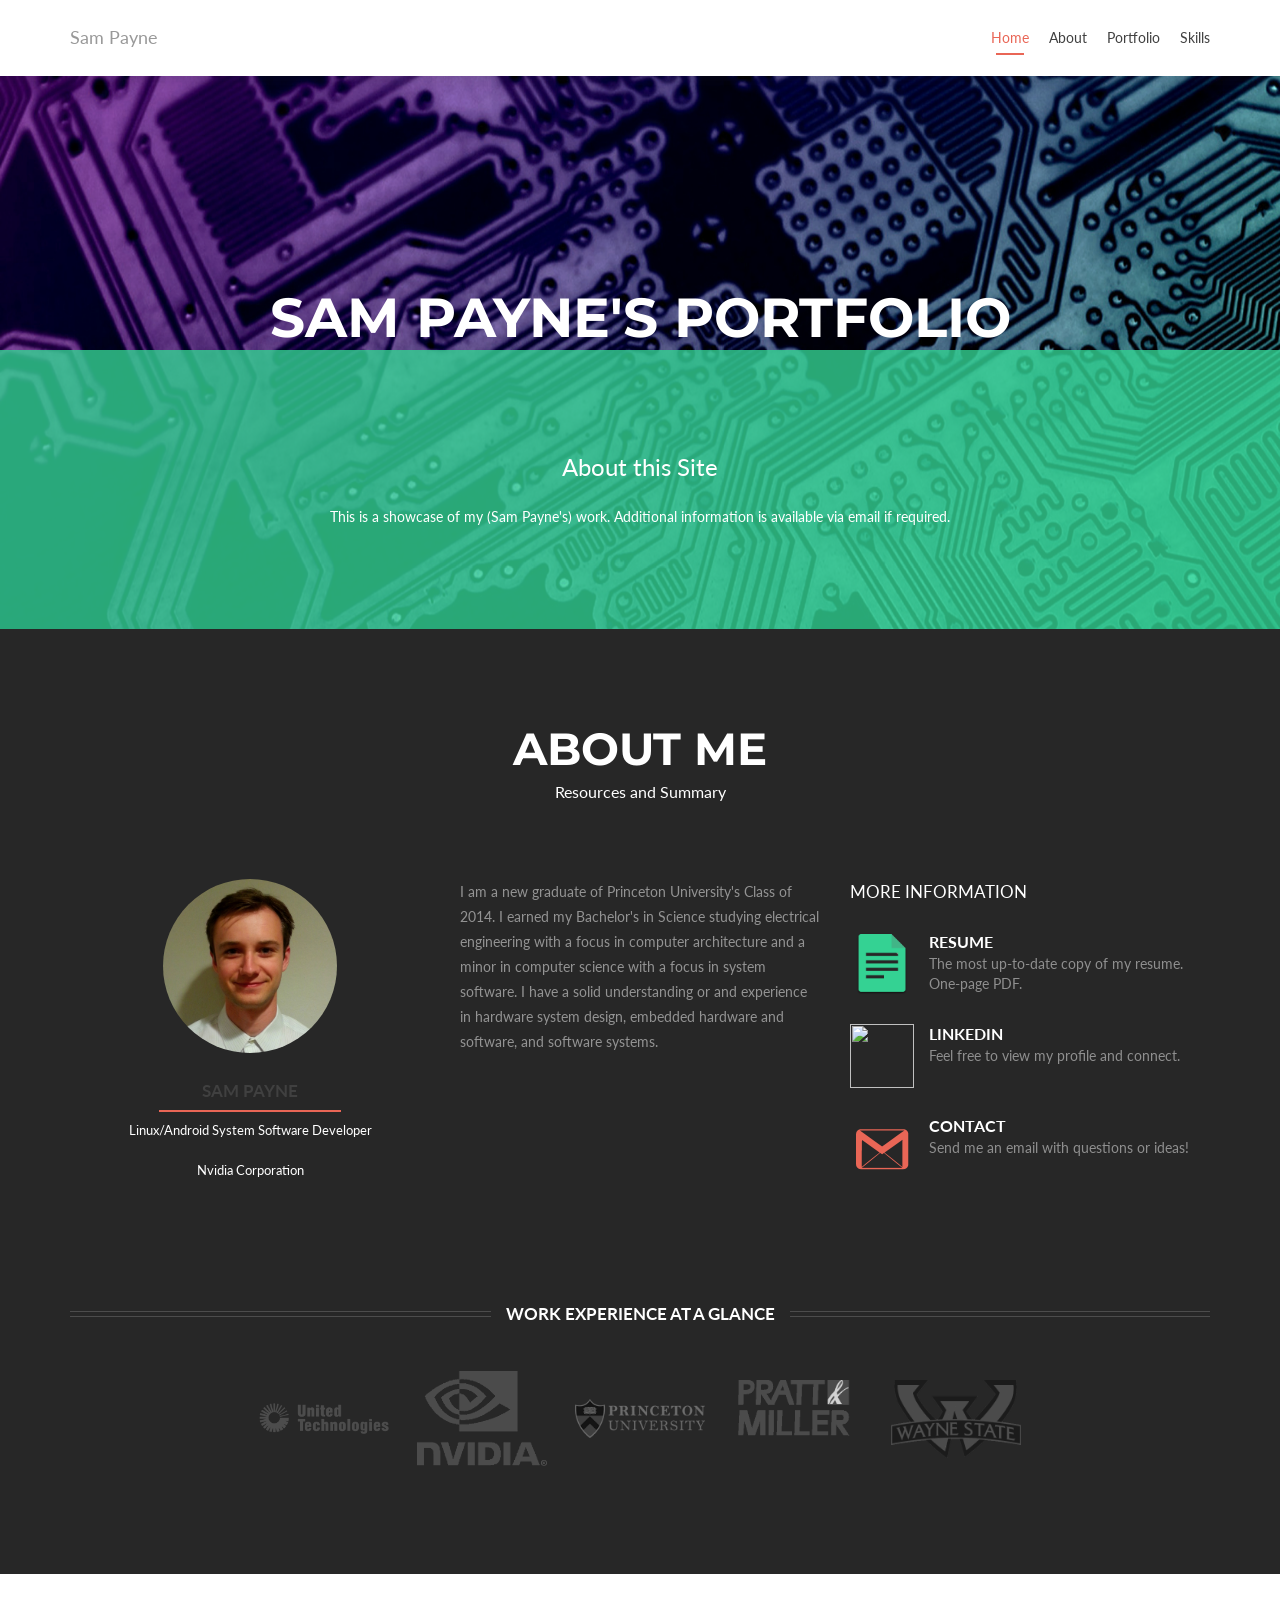
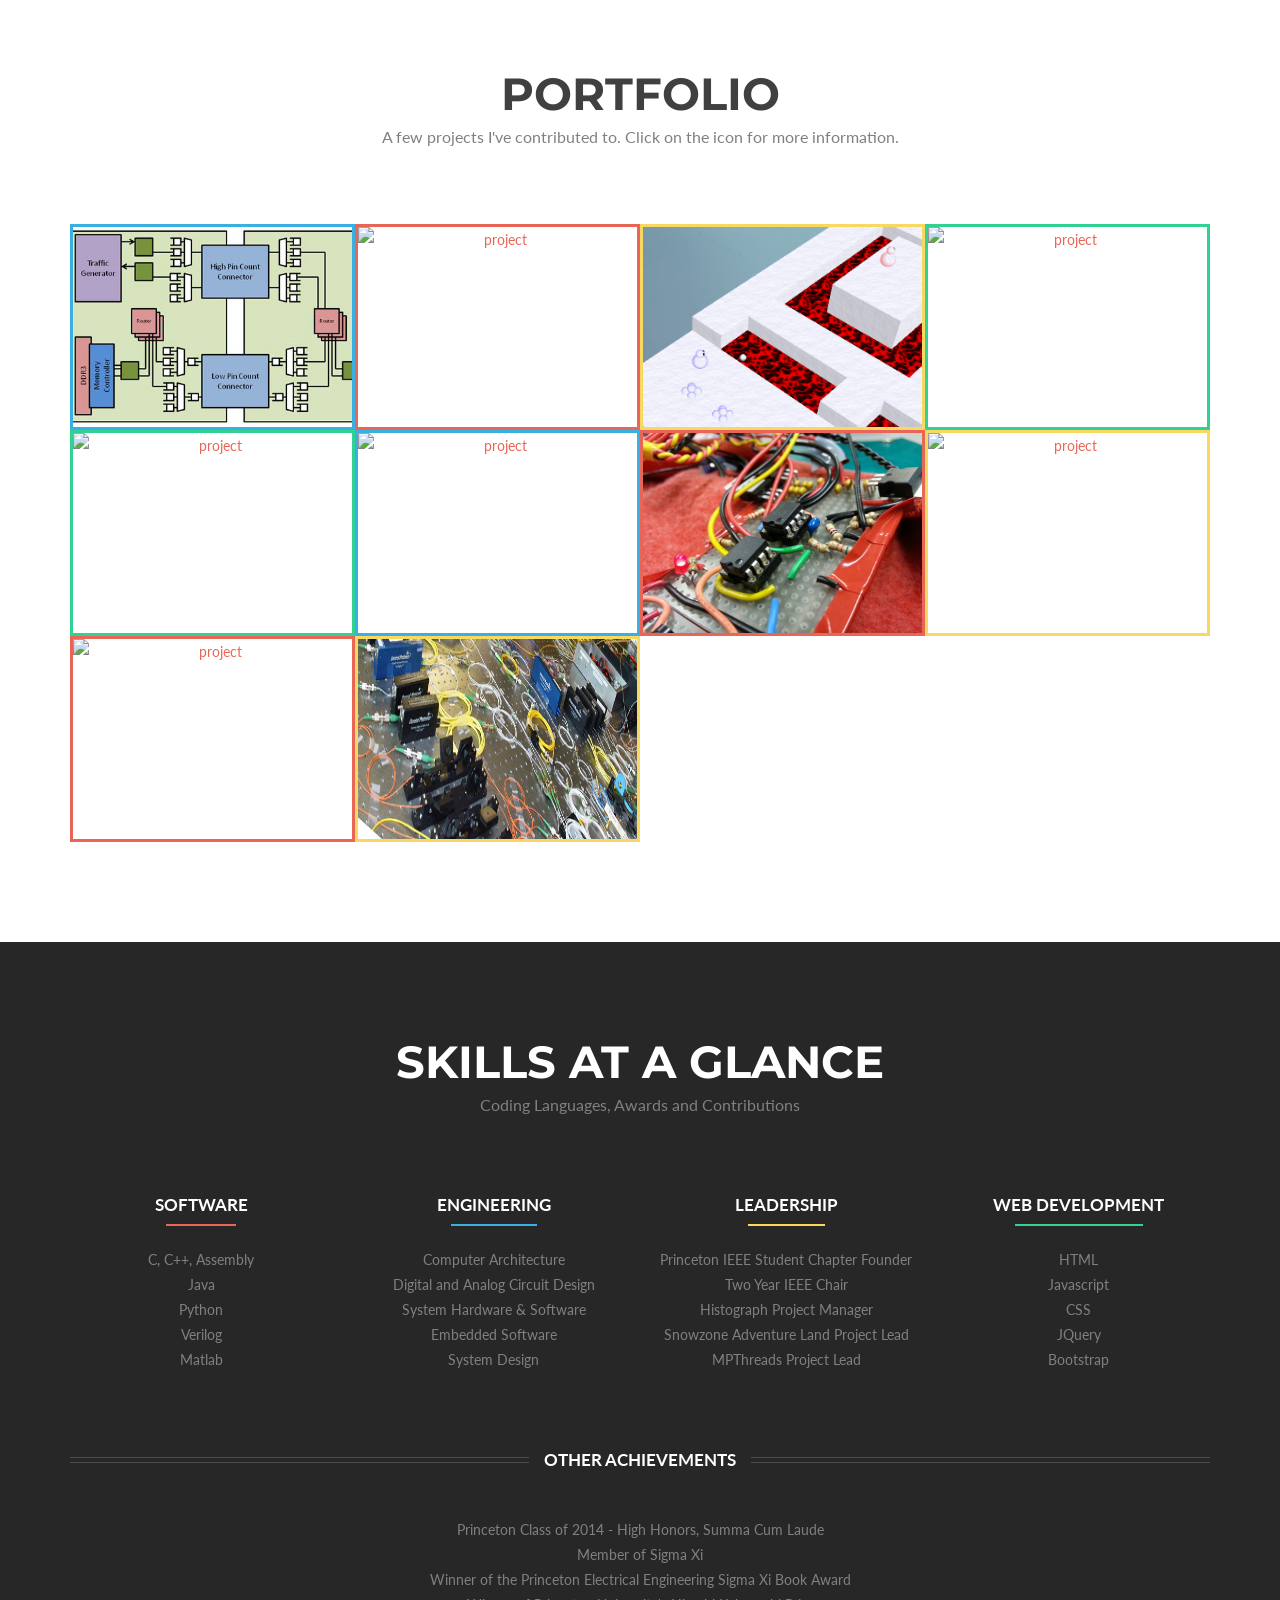
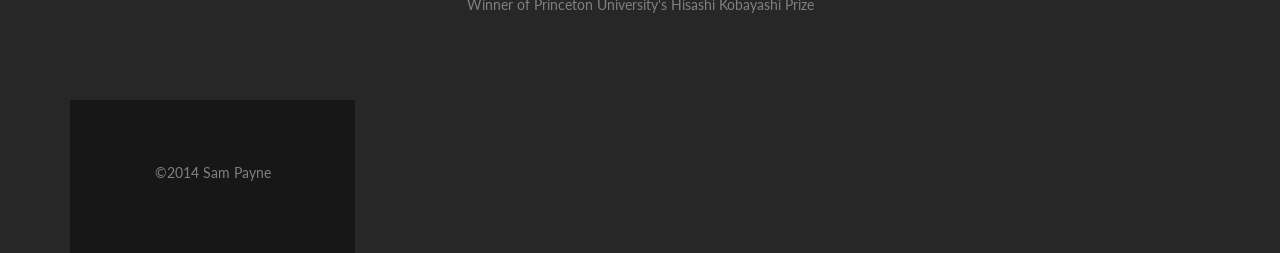
==== index.html @ 4b7922f5 "test img path name change" ====
<!DOCTYPE html>
<!-- saved from url=(0050)http://designlab.co/wrapbootstrap/zerif-html/v1.1/ -->
<html lang="en"><head><meta http-equiv="Content-Type" content="text/html; charset=UTF-8">
<meta charset="UTF-8">
<meta name="author" content="Sam Payne">
<meta name="viewport" content="width=device-width, initial-scale=1.0">
<title>Portfolio - Sam Payne</title>

<!-- =========================
 FAV AND TOUCH ICONS
============================== -->
<!--<link rel="shortcut icon" href="http://designlab.co/wrapbootstrap/zerif-html/v1.1/images/icons/favicon.ico">
<link rel="apple-touch-icon" href="http://designlab.co/wrapbootstrap/zerif-html/v1.1/images/icons/apple-touch-icon.png">
<link rel="apple-touch-icon" sizes="72x72" href="http://designlab.co/wrapbootstrap/zerif-html/v1.1/images/icons/apple-touch-icon-72x72.png">
<link rel="apple-touch-icon" sizes="114x114" href="http://designlab.co/wrapbootstrap/zerif-html/v1.1/images/icons/apple-touch-icon-114x114.png">
-->
<!-- =========================
     STYLESHEETS
============================== -->
<link rel="stylesheet" href="./css/bootstrap.min.css">
<link rel="stylesheet" href="./css/owl.theme.css">
<link rel="stylesheet" href="./css/owl.carousel.css">
<link rel="stylesheet" href="./css/jquery.vegas.min.css">
<link rel="stylesheet" href="./css/animate.min.css">

<link rel="stylesheet" href="./assets/icon-fonts/styles.css">
<link rel="stylesheet" href="./css/pixeden-icons.css">

<!-- CUSTOM STYLES -->
<link rel="stylesheet" href="./css/styles.css">
<link rel="stylesheet" href="./css/responsive.css">

<!-- WEBFONT -->
<!--<link href="./css/css" rel="stylesheet" type="text/css">-->
<link href="https://fonts.googleapis.com/css?family=Lato:300,400,700,400italic|Montserrat:700,400|Homemade+Apple" rel="stylesheet" type="text/css">
<!--[if lt IE 9]>
			<script src="js/html5shiv.js"></script>
			<script src="js/respond.min.js"></script>
		<![endif]-->

<!-- JQUERY -->
<script src="./js/jquery.min.js"></script>
<style type="text/css"></style>
</head>


<body cz-shortcut-listen="true"><div class="vegas-loading" style="opacity: 0.19045302534508296;"></div>
	<img class="vegas-background" src="./img/big5.jpg" style="position: fixed; left: 0px; top: -155.33333333333331px; width: 1366px; height: 910.6666666666666px; bottom: auto; right: auto;">
	<img class="vegas-background" src="./img/big4.jpg" style="position: fixed; left: 0px; top: -175.965625px; opacity: 0.03227798458506631; width: 1366px; height: 951.93125px; bottom: auto; right: auto;">
<!-- =========================
   PRE LOADER
============================== -->
<div class="preloader" style="display: none;">
  <div class="status" style="display: none;">&nbsp;</div>
</div>
<!-- =========================
   HOME SECTION
============================== -->
<header id="home" class="seperator-one">

	<!-- TOP BAR -->
<div id="main-nav" class="navbar navbar-inverse bs-docs-nav fixed" role="banner">
		<div class="container">
			<div class="navbar-header responsive-logo">
				<button class="navbar-toggle collapsed" type="button" data-toggle="collapse" data-target=".bs-navbar-collapse">
				<span class="sr-only">Toggle navigation</span>
				<span class="icon-bar"></span>
				<span class="icon-bar"></span>
				<span class="icon-bar"></span>
				</button>
				<a href="#home" class="navbar-brand">
					Sam Payne
				</a>
			</div>
			<nav class="navbar-collapse bs-navbar-collapse collapse" role="navigation" style="height: 1px;">
			<ul class="nav navbar-nav navbar-right responsive-nav main-nav-list">
				<li><a href="#home">Home</a></li>
				<li><a href="#focus">About</a></li>
				<li><a href="#works">Portfolio</a></li>
				<li><a href="#aboutus">Skills</a></li>
			</ul>
			</nav>
		</div>
	</div>
	<!-- / END TOP BAR -->

	<!-- BIG HEADING WITH CALL TO ACTION BUTTONS AND SHORT MESSAGES -->
	<div class="container">
		<!-- HEADING -->
		<h1 class="intro">Sam Payne's Portfolio</h1>
	</div> <!-- / END BIG HEADING WITH CALL TO ACTION BUTTONS AND SHORT MESSAGES  -->

</header> <!-- / END HOME SECTION  -->

<!-- =========================
   SEPARATOR ONE
============================== -->

<section class="separator-one">
<div class="color-overlay">
	<h3 class="container text wow fadeInLeft animated animated" data-wow-offset="30" data-wow-duration="1.5s" data-wow-delay="0.15s" style="visibility: visible;-webkit-animation-duration: 1.5s; -moz-animation-duration: 1.5s; animation-duration: 1.5s;-webkit-animation-delay: 0.15s; -moz-animation-delay: 0.15s; animation-delay: 0.15s;">
	About this Site</h3>
	<div class="wow fadeInRight animated animated" data-wow-offset="30" data-wow-duration="1.5s" data-wow-delay="0.15s" style="visibility: visible;-webkit-animation-duration: 1.5s; -moz-animation-duration: 1.5s; animation-duration: 1.5s;-webkit-animation-delay: 0.15s; -moz-animation-delay: 0.15s; animation-delay: 0.15s;">
		<p class="white-text">This is a showcase of my (Sam Payne's) work. Additional information is available via email if required. </p>
	</div>
</div>
</section>  <!-- / END SEPARATOR -->
<!-- =========================
   ABOUT US SECTION
============================== -->
<section class="about-us" id="focus">
<div class="container">

	<!-- SECTION HEADER -->
	<div class="section-header">

		<!-- SECTION TITLE -->
		<h2 class="white-text">About Me</h2>

		<!-- SHORT DESCRIPTION ABOUT THE SECTION -->
		<h6 class="white-text">
				Resources and Summary
		</h6>
	</div>
	<!-- / END SECTION HEADER -->

	<!-- 3 COLUMNS OF ABOUT US-->
	<div class="row">

		<!-- COLUMN 1 - Picture -->
		<div class="col-lg-4 col-md-4 column">
			<div class="wow fadeInLeft animated animated" data-wow-offset="30" data-wow-duration="1.5s" data-wow-delay="0.15s" style="visibility: visible;-webkit-animation-duration: 1.5s; -moz-animation-duration: 1.5s; animation-duration: 1.5s;-webkit-animation-delay: 0.15s; -moz-animation-delay: 0.15s; animation-delay: 0.15s;">
				<div class="team-member">
					<figure class="profile-pic">
					<img src="./img/SamPayne.jpg" alt=""> <!-- MEMBER PROFILE PIC -->
					</figure>
					<div class="member-details">
						<h5 class="dark-text red-border-bottom">Sam Payne</h5>
						<div class="position">
						Linux/Android System Software Developer
						</div>
						<div class="position">
						Nvidia Corporation
						</div>
					</div>
				</div>
			</div>
		</div>

		<!-- COLUMN 2 - BRIEF ABOUT ME AND SITE-->
		<div class="col-lg-4 col-md-4 column">
			<p class="wow fadeInUp animated animated" data-wow-offset="30" data-wow-duration="1.5s" data-wow-delay="0.15s" style="visibility: visible;-webkit-animation-duration: 1.5s; -moz-animation-duration: 1.5s; animation-duration: 1.5s;-webkit-animation-delay: 0.15s; -moz-animation-delay: 0.15s; animation-delay: 0.15s;">
				 I am a new graduate of Princeton University's Class of 2014. I earned my Bachelor's in Science studying electrical engineering with a focus in computer architecture and a minor in computer science with a focus in system software. I have a solid understanding or and experience in hardware system design, embedded hardware and software, and software systems.

			</p>
		</div>

		<!-- COLUMN 1 - SKILSS-->
		<div class="col-lg-4 col-md-4 column">
			<ul class="skills wow fadeInRight animated animated" data-wow-offset="30" data-wow-duration="1.5s" data-wow-delay="0.15s" style="visibility: visible;-webkit-animation-duration: 1.5s; -moz-animation-duration: 1.5s; animation-duration: 1.5s;-webkit-animation-delay: 0.15s; -moz-animation-delay: 0.15s; animation-delay: 0.15s;">
				<h5><span class="section-footer-title">MORE INFORMATION</span></h5><br>

				<!-- SKILL ONE -->
				<a href="./doc/SamuelLelandPayne.pdf" target="_blank">
					<li class="skill">
						<div class="skill-count">
							<div style="display: inline; width: 64px; height: 200px;"><img src="./img/doc.png" width="64" height="64"></div>
						</div>
						<h6 class="white-text">Resume</h6>
						<p>
							The most up-to-date copy of my resume. One-page PDF.
						</p>
					</li>
				</a>

				<!-- SKILL TWO -->
				<a href="https://www.linkedin.com/in/paynelsam" target="_blank">
					<li class="skill">
						<div class="skill-count">
							<div style="display: inline; width: 64px; height: 200px;"><img src="./img/linkedin.png" width="64" height="64"></div>
						</div>
						<h6 class="white-text">Linkedin</h6>
						<p>
							Feel free to view my profile and connect.
						</p>
					</li>
			  </a>

				<!-- SKILL THREE -->
			  <a href="mailto:paynelsam@gmail.com" target="_blank">
					<li class="skill">
						<div class="skill-count">
							<div style="display: inline; width: 64px; height: 200px;"><img src="./img/gmail.png" width="64" height="64"></div>
						</div>
						<h6 class="white-text">Contact</h6>
						<p>
							Send me an email with questions or ideas!
						</p>
					</li>
				</a>
			</ul>
		</div> <!-- / END SKILLS COLUMN-->
	</div> <!-- / END 3 COLUMNS OF ABOUT US-->

	<!-- CLIENTS -->
	<div class="our-clients">
		<h5><span class="section-footer-title">WORK EXPERIENCE AT A GLANCE</span></h5>
	</div>
	<!-- CLIENT LIST -->
	<div class="client-list">
		<ul class="wow fadeInRight animated" data-wow-offset="30" data-wow-duration="1.5s" data-wow-delay="0.15s" style="visibility: hidden; -webkit-animation-name: none; -moz-animation-name: none; animation-name: none;-webkit-animation-duration: 1.5s; -moz-animation-duration: 1.5s; animation-duration: 1.5s;-webkit-animation-delay: 0.15s; -moz-animation-delay: 0.15s; animation-delay: 0.15s;">
			<li><a href="http://www.utc.com"><img src="./img/UTC-flat.png" alt="Client 1"></a></li>
			<li><a href="http://www.nvidia.com"><img src="./img/nvidia-flat.png" alt="Client 2"></a></li>
			<li><a href="http://www.princeton.edu"><img src="./img/pu-flat.png" alt="Client 3"></a></li>
			<li><a href="http://prattmiller.com/"><img src="./img/pm-flat.png" alt="Client 4"></a></li>
			<li><a href="http://home.med.wayne.edu/"><img src="./img/ws-flat.png" alt="Client 5"></a></li>
		</ul>
	</div> <!-- / END CLIENT LIST -->
</div> <!-- / END CONTAINER -->

</section> <!-- END ABOUT US SECTION -->


<!-- =========================
   WORKS SECTION
============================== -->

<section class="works" id="works">
<div class="container">

	<!-- SECTION HEADER -->
	<div class="section-header">

		<!-- SECTION TITLE -->
		<h2 class="dark-text">Portfolio</h2>

		<!-- SHORT DESCRIPTION ABOUT THE SECTION -->
		<h6>
			A few projects I've contributed to. Click on the icon for more information.
		</h6>
	</div>
	<!-- / END SECTION HEADER -->
	<div class="row projects">
	<div id="loader">
	    <div class="loader-icon"></div>
	</div>
	<div class="col-md-12" id="portfolio-list">
		<!-- PORTFOLIO ITEMS-->
		<ul class="cbp-rfgrid">

        <!-- PROJECT -->
        <li class="wow blueli fadeInLeft animated animated" data-wow-offset="30" data-wow-duration="2s" data-wow-delay="0.25s" style="visibility: visible;-webkit-animation-duration: 2s; -moz-animation-duration: 2s; animation-duration: 2s;-webkit-animation-delay: 0.25s; -moz-animation-delay: 0.25s; animation-delay: 0.25s;">
        <a href="./projects/thesis.html" class="more"><img src="./img/thesis.JPG" width="400 px" height="200 px" alt="project">
			<div class="project-info">
				<div class="project-details">
					<h5 class="white-text blue-border-bottom">
					Princeton Parallel Processor </h5>
					<div class="details white-text">
						Computer Architecture
					</div>
					<div class="details white-text">
						2014
					</div>
				</div>
			</div>
			</a>
        </li>
        <!-- / PROJECT -->

        <!-- PROJECT -->
        <li class="wow redli fadeInUp animated animated" data-wow-offset="30" data-wow-duration="2s" data-wow-delay="0.25s" style="visibility: visible;-webkit-animation-duration: 2s; -moz-animation-duration: 2s; animation-duration: 2s;-webkit-animation-delay: 0.25s; -moz-animation-delay: 0.25s; animation-delay: 0.25s;">
        <a href="./projects/histograph.html" class="more"><img src="./img/histograph.jpg" width="400 px" height="200 px" alt="project">
			<div class="project-info">
				<div class="project-details">
					<h5 class="white-text red-border-bottom">
					Histograph </h5>
					<div class="details white-text">
						Web Application
					</div>
					<div class="details white-text">
						2014
					</div>
				</div>
			</div>
			</a>
        </li>
        <!-- / PROJECT -->

        <!-- PROJECT -->
        <li class="wow yellowli fadeInUp animated animated" data-wow-offset="30" data-wow-duration="2s" data-wow-delay="0.25s" style="visibility: visible;-webkit-animation-duration: 2s; -moz-animation-duration: 2s; animation-duration: 2s;-webkit-animation-delay: 0.25s; -moz-animation-delay: 0.25s; animation-delay: 0.25s;">
        <a href="./projects/snow.html" class="more"><img src="./img/snow.png" width="400 px" height="200 px" alt="project">
			<div class="project-info">
				<div class="project-details">
					<h5 class="white-text yellow-border-bottom">
					Snowzone Adventure Land </h5>
					<div class="details white-text">
						Computer Graphics
					</div>
					<div class="details white-text">
						2014
					</div>
				</div>
			</div>
			</a>
        </li>
        <!-- / PROJECT -->
		    <!-- PROJECT -->
        <li class="wow greenli fadeInLeft animated animated" data-wow-offset="30" data-wow-duration="2s" data-wow-delay="0.25s" style="visibility: visible;-webkit-animation-duration: 2s; -moz-animation-duration: 2s; animation-duration: 2s;-webkit-animation-delay: 0.25s; -moz-animation-delay: 0.25s; animation-delay: 0.25s;">
        <a href="./projects/async.html" class="more"><img src="./img/async.jpg" width="400 px" height="200 px" alt="project">
			<div class="project-info">
				<div class="project-details">
					<h5 class="white-text green-border-bottom">
					Asynchronous Buffer Design </h5>
					<div class="details white-text">
						Computer Architecture
					</div>
					<div class="details white-text">
						2014
					</div>
				</div>
			</div>
			</a>
        </li>
        <!-- / PROJECT -->

        <!-- PROJECT -->
        <li class="wow greenli fadeInLeft animated animated" data-wow-offset="30" data-wow-duration="1.5s" data-wow-delay="0.15s" style="visibility: visible;-webkit-animation-duration: 1.5s; -moz-animation-duration: 1.5s; animation-duration: 1.5s;-webkit-animation-delay: 0.15s; -moz-animation-delay: 0.15s; animation-delay: 0.15s;">
        <a href="./projects/newcache.html" class="more"><img src="./img/newcache.png" width="400 px" height="200 px" alt="project">
			<div class="project-info">
				<div class="project-details">
					<h5 class="white-text green-border-bottom">
					Newcache </h5>
					<div class="details white-text">
						Computer Architecture
					</div>
					<div class="details white-text">
						Cyber Security
					</div>
					<div class="details white-text">
						2013
					</div>
				</div>
			</div>
			</a>
        </li>
        <!-- / PROJECT -->

        <!-- PROJECT -->
        <li class="wow blueli fadeInDown animated animated" data-wow-offset="30" data-wow-duration="1.5s" data-wow-delay="0.15s" style="visibility: visible;-webkit-animation-duration: 1.5s; -moz-animation-duration: 1.5s; animation-duration: 1.5s;-webkit-animation-delay: 0.15s; -moz-animation-delay: 0.15s; animation-delay: 0.15s;">
        <a href="./projects/ILP.html" class="more"><img src="./img/ILP.png" width="400 px" height="200 px" alt="project">
			<div class="project-info">
				<div class="project-details">
					<h5 class="white-text blue-border-bottom">
					Exploiting ILP </h5>
					<div class="details white-text">
						Computer Architecture
					</div>
					<div class="details white-text">
						2013
					</div>
				</div>
			</div>
			</a>
        </li>
        <!-- / PROJECT -->

        <!-- PROJECT -->
        <li class="wow redli fadeInDown animated animated" data-wow-offset="30" data-wow-duration="1.5s" data-wow-delay="0.15s" style="visibility: visible;-webkit-animation-duration: 1.5s; -moz-animation-duration: 1.5s; animation-duration: 1.5s;-webkit-animation-delay: 0.15s; -moz-animation-delay: 0.15s; animation-delay: 0.15s;">
        <a href="./projects/MPThreads.html" class="more"><img src="./img/MPThreads.jpg" width="400 px" height="200 px" alt="project">
			<div class="project-info">
				<div class="project-details">
					<h5 class="white-text red-border-bottom">
					MP-Thr3ads </h5>
					<div class="details white-text">
						Wearable Electronics
					</div>
					<div class="details white-text">
						2013
					</div>
				</div>
			</div>
			</a>
        </li>
        <!-- / PROJECT -->

		<!-- PROJECT -->
        <li class="wow yellowli fadeInRight animated animated" data-wow-offset="30" data-wow-duration="1.5s" data-wow-delay="0.15s" style="visibility: visible;-webkit-animation-duration: 1.5s; -moz-animation-duration: 1.5s; animation-duration: 1.5s;-webkit-animation-delay: 0.15s; -moz-animation-delay: 0.15s; animation-delay: 0.15s;">
        <a href="./projects/SHM.html" class="more"><img src="./img/shm.jpg" width="400 px" height="200 px" alt="project">
			<div class="project-info">
				<div class="project-details">
					<h5 class="white-text yellow-border-bottom">
					Structural Health Monitoring </h5>
					<div class="details white-text">
						Embedded Software
					</div>
					<div class="details white-text">
						2013
					</div>
				</div>
			</div>
			</a>
        </li>
        <!-- / PROJECT -->

        <!-- PROJECT -->
        <li class="wow redli fadeInLeft animated animated" data-wow-offset="30" data-wow-duration="1.8s" data-wow-delay="0.15s" style="visibility: visible;-webkit-animation-duration: 1.8s; -moz-animation-duration: 1.8s; animation-duration: 1.8s;-webkit-animation-delay: 0.15s; -moz-animation-delay: 0.15s; animation-delay: 0.15s;">
        <a href="./projects/Rover.html" class="more"><img src="./img/rover.jpg" width="400 px" height="200 px" alt="project">
			<div class="project-info">
				<div class="project-details">
					<h5 class="white-text red-border-bottom">
					Rover </h5>
					<div class="details white-text">
						Robotics
					</div>
					<div class="details white-text">
						2012
					</div>
				</div>
			</div>
			</a>
        </li>
        <!-- / PROJECT -->

        <!-- PROJECT -->
        <li class="wow yellowli fadeInRight animated animated" data-wow-offset="30" data-wow-duration="1.5s" data-wow-delay="0.15s" style="visibility: visible;-webkit-animation-duration: 1.5s; -moz-animation-duration: 1.5s; animation-duration: 1.5s;-webkit-animation-delay: 0.15s; -moz-animation-delay: 0.15s; animation-delay: 0.15s;">
        <a href="./projects/PhotonicNeuron.html" class="more"><img src="./img/PhotonicNeuron.jpg" width="400 px" height="200 px" alt="project">
			<div class="project-info">
				<div class="project-details">
					<h5 class="white-text yellow-border-bottom">
					Photonic Neuron </h5>
					<div class="details white-text">
						System Simulation
					</div>
				  <div class="details white-text">
						2012
					</div>
				</div>
			</div>
			</a>
        </li>
        <!-- / PROJECT -->
		</ul>
	</div>
	<!-- END OF PORTFOLIO ITEMS-->
</div>

	<!-- PROJECT DETAILS WILL BE LOADED HERE -->
	<div id="loaded-content"></div>

    <a id="back-button" class="red-btn" href="./index.html/#"><i class="icon-fontawesome-webfont-27"></i> Go Back</a>

</div> <!-- / END CONTAINER -->
</section> <!-- / END WORKS SECTION -->


<!-- =========================
   FOCUS SECTION
============================== -->

<section class="focus" id="aboutus">
<div class="container">

	<!-- SECTION HEADER -->
	<div class="section-header">

		<!-- SECTION TITLE -->
		<h2 class="white-text">Skills at a Glance</h2>

		<!-- SHORT DESCRIPTION ABOUT THE SECTION -->
		<h6>
			Coding Languages, Awards and Contributions
		</h6>
	</div>
	<!-- / END SECTION HEADER -->

	<!-- 4 FOCUS BOXES -->
	<div class="row">

		<!-- FIRST FOCUS BOXES -->
		<div class="col-lg-3 col-sm-3 focus-box red wow fadeInLeft animated animated" data-wow-offset="30" data-wow-duration="1.5s" data-wow-delay="0.15s" style="visibility: visible;-webkit-animation-duration: 1.5s; -moz-animation-duration: 1.5s; animation-duration: 1.5s;-webkit-animation-delay: 0.15s; -moz-animation-delay: 0.15s; animation-delay: 0.15s;">
			<h5 class="red-border-bottom">Software</h5> <!-- FOCUS HEADING -->
			<p> <!-- FOCUS DESCRIPTION -->
				 C, C++, Assembly
			</p>
			<p> <!-- FOCUS DESCRIPTION -->
				 Java
			</p>
			<p> <!-- FOCUS DESCRIPTION -->
				 Python
			</p>
			<p> <!-- FOCUS DESCRIPTION -->
				 Verilog
			</p>
			<p> <!-- FOCUS DESCRIPTION -->
				 Matlab
			</p>

		</div>
		<!-- / END FIRST FOCUS BOX. Other boxes has same format -->

		<div class="col-lg-3 col-sm-3 focus-box blue wow fadeInRight animated animated" data-wow-offset="30" data-wow-duration="1.5s" data-wow-delay="0.15s" style="visibility: visible;-webkit-animation-duration: 1.5s; -moz-animation-duration: 1.5s; animation-duration: 1.5s;-webkit-animation-delay: 0.15s; -moz-animation-delay: 0.15s; animation-delay: 0.15s;">
			<h5 class="blue-border-bottom">Engineering</h5>
			<p>
				Computer Architecture
			</p>
			<p>
				Digital and Analog Circuit Design
			</p>
			<p>
				System Hardware &amp; Software
			</p>
			<p>
				Embedded Software
			</p>
			<p>
				System Design
			</p>
		</div>

		<div class="col-lg-3 col-sm-3 focus-box yellow wow fadeInRight animated animated" data-wow-offset="30" data-wow-duration="1.5s" data-wow-delay="0.15s" style="visibility: visible;-webkit-animation-duration: 1.5s; -moz-animation-duration: 1.5s; animation-duration: 1.5s;-webkit-animation-delay: 0.15s; -moz-animation-delay: 0.15s; animation-delay: 0.15s;">
			<h5 class="yellow-border-bottom">Leadership</h5>
			<p>
				Princeton IEEE Student Chapter Founder
			</p>
			<p>
				Two Year IEEE Chair
			</p>
			<p>
				Histograph Project Manager
			</p>
			<p>
				Snowzone Adventure Land Project Lead
			</p>
			<p>
				MPThreads Project Lead
			</p>
		</div>

		<div class="col-lg-3 col-sm-3 focus-box green wow fadeInLeft animated animated" data-wow-offset="30" data-wow-duration="1.5s" data-wow-delay="0.15s" style="visibility: visible;-webkit-animation-duration: 1.5s; -moz-animation-duration: 1.5s; animation-duration: 1.5s;-webkit-animation-delay: 0.15s; -moz-animation-delay: 0.15s; animation-delay: 0.15s;">
			<h5 class="green-border-bottom">Web Development</h5>
			<p>
				 HTML
			</p>
			<p>
				 Javascript
			</p>
			<p>
				 CSS
			</p>
			<p>
				 JQuery
			</p>
			<p>
				 Bootstrap
			</p>
		</div>
	</div>
	<!-- / END 4 FOCUS BOXES -->

	<!-- OTHER FOCUSES -->
	<div class="our-clients">
		<h5><span class="section-footer-title">OTHER ACHIEVEMENTS</span></h5>
	</div>

	<!-- OTHER FOCUS LIST -->
	<div class="other-focus-list wow fadeInUp animated animated" data-wow-offset="30" data-wow-duration="1.5s" data-wow-delay="0.15s" style="visibility: visible;-webkit-animation-duration: 1.5s; -moz-animation-duration: 1.5s; animation-duration: 1.5s;-webkit-animation-delay: 0.15s; -moz-animation-delay: 0.15s; animation-delay: 0.15s;">

			<p>Princeton Class of 2014 - High Honors, Summa Cum Laude</p>
			<p>Member of Sigma Xi</p>
			<p>Winner of the Princeton Electrical Engineering Sigma Xi Book Award</p>
			<p>Winner of Princeton University's Hisashi Kobayashi Prize</p>

	</div> <!-- / END OTHER FOCUS LIST -->
</div> <!-- / END CONTAINER -->
</section>  <!-- / END FOCUS SECTION -->




<!-- =========================
   FOOTER
============================== -->

<footer>
<div class="container">

	<!-- SOCIAL ICON AND COPYRIGHT -->
	<div class="col-lg-3 col-sm-3 copyright">
		 ©2014 Sam Payne
	</div>
</div> <!-- / END CONTAINER -->
</footer> <!-- / END FOOTER  -->

<!-- SCRIPTS -->
<script src="./js/bootstrap.min.js"></script>
<script src="./js/jquery.scrollTo.min.js"></script>
<script src="./js/wow.min.js"></script>
<script src="./js/jquery.nav.js"></script>
<script src="./js/jquery.knob.js"></script>
<script src="./js/owl.carousel.min.js"></script>
<script src="./js/smoothscroll.js"></script>
<script src="./js/jquery.vegas.min.js"></script>
<script src="./js/zerif.js"></script>
---- assets/icon-fonts/styles.css ----
@charset "UTF-8";

@font-face {
  font-family: "712-icon-fonts";
  src:url("fonts/712-icon-fonts.eot");
  src:url("fonts/712-icon-fonts.eot?#iefix") format("embedded-opentype"),
    url("fonts/712-icon-fonts.woff") format("woff"),
    url("fonts/712-icon-fonts.ttf") format("truetype"),
    url("fonts/712-icon-fonts.svg#712-icon-fonts") format("svg");
  font-weight: normal;
  font-style: normal;

}
@media screen and (-webkit-min-device-pixel-ratio:0) {
@font-face {
font-family: '712-icon-fonts';
src: url('fonts/712-icon-fonts.svg#712-icon-fonts') format('svg');

}
}

[data-icon]:before {
  font-family: "712-icon-fonts" !important;
  content: attr(data-icon);
  font-style: normal !important;
  font-weight: normal !important;
  font-variant: normal !important;
  text-transform: none !important;
  speak: none;
  line-height: 1;
  -webkit-font-smoothing: antialiased;
  -moz-osx-font-smoothing: grayscale;
}

[class^="icon-"]:before,
[class*=" icon-"]:before {
  font-family: "712-icon-fonts" !important;
  font-style: normal !important;
  font-weight: normal !important;
  font-variant: normal !important;
  text-transform: none !important;
  speak: none;
  line-height: 1;
  -webkit-font-smoothing: antialiased;
  -moz-osx-font-smoothing: grayscale;
}

.icon-armchair-chair-streamline:before {
  content: "a";
}
.icon-arrow-streamline-target:before {
  content: "b";
}
.icon-backpack-streamline-trekking:before {
  content: "c";
}
.icon-bag-shopping-streamline:before {
  content: "d";
}
.icon-barbecue-eat-food-streamline:before {
  content: "e";
}
.icon-barista-coffee-espresso-streamline:before {
  content: "f";
}
.icon-bomb-bug:before {
  content: "g";
}
.icon-book-dowload-streamline:before {
  content: "h";
}
.icon-book-read-streamline:before {
  content: "i";
}
.icon-browser-streamline-window:before {
  content: "j";
}
.icon-brush-paint-streamline:before {
  content: "k";
}
.icon-bubble-comment-streamline-talk:before {
  content: "l";
}
.icon-bubble-love-streamline-talk:before {
  content: "m";
}
.icon-caddie-shop-shopping-streamline:before {
  content: "n";
}
.icon-caddie-shopping-streamline:before {
  content: "o";
}
.icon-camera-photo-polaroid-streamline:before {
  content: "p";
}
.icon-camera-photo-streamline:before {
  content: "q";
}
.icon-camera-streamline-video:before {
  content: "r";
}
.icon-chaplin-hat-movie-streamline:before {
  content: "s";
}
.icon-chef-food-restaurant-streamline:before {
  content: "t";
}
.icon-clock-streamline-time:before {
  content: "u";
}
.icon-cocktail-mojito-streamline:before {
  content: "v";
}
.icon-coffee-streamline:before {
  content: "w";
}
.icon-computer-imac:before {
  content: "x";
}
.icon-computer-imac-2:before {
  content: "y";
}
.icon-computer-macintosh-vintage:before {
  content: "z";
}
.icon-computer-network-streamline:before {
  content: "A";
}
.icon-computer-streamline:before {
  content: "B";
}
.icon-cook-pan-pot-streamline:before {
  content: "C";
}
.icon-crop-streamline:before {
  content: "D";
}
.icon-crown-king-streamline:before {
  content: "E";
}
.icon-danger-death-delete-destroy-skull-stream:before {
  content: "F";
}
.icon-dashboard-speed-streamline:before {
  content: "G";
}
.icon-database-streamline:before {
  content: "H";
}
.icon-delete-garbage-streamline:before {
  content: "I";
}
.icon-design-graphic-tablet-streamline-tablet:before {
  content: "J";
}
.icon-design-pencil-rule-streamline:before {
  content: "K";
}
.icon-diving-leisure-sea-sport-streamline:before {
  content: "L";
}
.icon-drug-medecine-streamline-syringue:before {
  content: "M";
}
.icon-earth-globe-streamline:before {
  content: "N";
}
.icon-eat-food-fork-knife-streamline:before {
  content: "O";
}
.icon-eat-food-hotdog-streamline:before {
  content: "P";
}
.icon-edit-modify-streamline:before {
  content: "Q";
}
.icon-email-mail-streamline:before {
  content: "R";
}
.icon-envellope-mail-streamline:before {
  content: "S";
}
.icon-eye-dropper-streamline:before {
  content: "T";
}
.icon-factory-lift-streamline-warehouse:before {
  content: "U";
}
.icon-first-aid-medecine-shield-streamline:before {
  content: "V";
}
.icon-food-ice-cream-streamline:before {
  content: "W";
}
.icon-frame-picture-streamline:before {
  content: "X";
}
.icon-grid-lines-streamline:before {
  content: "Y";
}
.icon-handle-streamline-vector:before {
  content: "Z";
}
.icon-happy-smiley-streamline:before {
  content: "0";
}
.icon-headset-sound-streamline:before {
  content: "1";
}
.icon-home-house-streamline:before {
  content: "2";
}
.icon-ibook-laptop:before {
  content: "3";
}
.icon-ink-pen-streamline:before {
  content: "4";
}
.icon-ipad-streamline:before {
  content: "5";
}
.icon-iphone-streamline:before {
  content: "6";
}
.icon-ipod-mini-music-streamline:before {
  content: "7";
}
.icon-ipod-music-streamline:before {
  content: "8";
}
.icon-ipod-streamline:before {
  content: "9";
}
.icon-japan-streamline-tea:before {
  content: "!";
}
.icon-laptop-macbook-streamline:before {
  content: "\"";
}
.icon-like-love-streamline:before {
  content: "#";
}
.icon-link-streamline:before {
  content: "$";
}
.icon-lock-locker-streamline:before {
  content: "%";
}
.icon-locker-streamline-unlock:before {
  content: "&";
}
.icon-macintosh:before {
  content: "'";
}
.icon-magic-magic-wand-streamline:before {
  content: "(";
}
.icon-magnet-streamline:before {
  content: ")";
}
.icon-man-people-streamline-user:before {
  content: "*";
}
.icon-map-pin-streamline:before {
  content: "+";
}
.icon-map-streamline-user:before {
  content: ",";
}
.icon-micro-record-streamline:before {
  content: "-";
}
.icon-monocle-mustache-streamline:before {
  content: ".";
}
.icon-music-note-streamline:before {
  content: "/";
}
.icon-music-speaker-streamline:before {
  content: ":";
}
.icon-notebook-streamline:before {
  content: ";";
}
.icon-paint-bucket-streamline:before {
  content: "<";
}
.icon-painting-pallet-streamline:before {
  content: "=";
}
.icon-painting-roll-streamline:before {
  content: ">";
}
.icon-pen-streamline:before {
  content: "?";
}
.icon-pen-streamline-1:before {
  content: "@";
}
.icon-pen-streamline-2:before {
  content: "[";
}
.icon-pen-streamline-3:before {
  content: "]";
}
.icon-photo-pictures-streamline:before {
  content: "^";
}
.icon-picture-streamline:before {
  content: "_";
}
.icon-picture-streamline-1:before {
  content: "`";
}
.icon-receipt-shopping-streamline:before {
  content: "{";
}
.icon-remote-control-streamline:before {
  content: "|";
}
.icon-settings-streamline:before {
  content: "}";
}
.icon-settings-streamline-1:before {
  content: "~";
}
.icon-settings-streamline-2:before {
  content: "\";
}
.icon-shoes-snickers-streamline:before {
  content: "\e000";
}
.icon-speech-streamline-talk-user:before {
  content: "\e001";
}
.icon-stamp-streamline:before {
  content: "\e002";
}
.icon-streamline-suitcase-travel:before {
  content: "\e003";
}
.icon-streamline-sync:before {
  content: "\e004";
}
.icon-streamline-umbrella-weather:before {
  content: "\e005";
}
.icon-banknote:before {
  content: "\e094";
}
.icon-bubble-4:before {
  content: "\e095";
}
.icon-bulb:before {
  content: "\e096";
}
.icon-calendar-1:before {
  content: "\e097";
}
.icon-camera-1:before {
  content: "\e098";
}
.icon-clip:before {
  content: "\e099";
}
.icon-clock-1:before {
  content: "\e09a";
}
.icon-cloud-1:before {
  content: "\e09b";
}
.icon-cup:before {
  content: "\e09c";
}
.icon-data:before {
  content: "\e09d";
}
.icon-diamond-1:before {
  content: "\e09e";
}
.icon-display:before {
  content: "\e09f";
}
.icon-eye:before {
  content: "\e0a0";
}
.icon-fire:before {
  content: "\e0a1";
}
.icon-food:before {
  content: "\e0a2";
}
.icon-heart-1:before {
  content: "\e0a3";
}
.icon-key:before {
  content: "\e0a4";
}
.icon-lab-1:before {
  content: "\e0a5";
}
.icon-like:before {
  content: "\e0a6";
}
.icon-location:before {
  content: "\e0a7";
}
.icon-lock-1:before {
  content: "\e0a8";
}
.icon-mail:before {
  content: "\e0a9";
}
.icon-megaphone:before {
  content: "\e0aa";
}
.icon-music:before {
  content: "\e0ab";
}
.icon-news:before {
  content: "\e0ac";
}
.icon-note:before {
  content: "\e0ad";
}
.icon-paperplane:before {
  content: "\e0ae";
}
.icon-params:before {
  content: "\e0af";
}
.icon-pen:before {
  content: "\e0b0";
}
.icon-phone-1:before {
  content: "\e0b1";
}
.icon-photo:before {
  content: "\e0b2";
}
.icon-search:before {
  content: "\e0b3";
}
.icon-settings-1:before {
  content: "\e0b4";
}
.icon-shop:before {
  content: "\e0b5";
}
.icon-sound:before {
  content: "\e0b6";
}
.icon-stack:before {
  content: "\e0b7";
}
.icon-star-1:before {
  content: "\e0b8";
}
.icon-study:before {
  content: "\e0b9";
}
.icon-t-shirt:before {
  content: "\e0ba";
}
.icon-tag-1:before {
  content: "\e0bb";
}
.icon-trash-1:before {
  content: "\e0bc";
}
.icon-truck:before {
  content: "\e0bd";
}
.icon-tv:before {
  content: "\e0be";
}
.icon-user-1:before {
  content: "\e0bf";
}
.icon-vallet:before {
  content: "\e0c0";
}
.icon-video:before {
  content: "\e0c1";
}
.icon-vynil:before {
  content: "\e0c2";
}
.icon-world:before {
  content: "\e0c3";
}
.icon-bag-1:before {
  content: "\e0c4";
}
.icon-bicycle:before {
  content: "\e0c5";
}
.icon-bicycle-vintage:before {
  content: "\e0c6";
}
.icon-browser-empty:before {
  content: "\e0c7";
}
.icon-browser-full:before {
  content: "\e0c8";
}
.icon-bubble-1-1:before {
  content: "\e0c9";
}
.icon-bubble-2-1:before {
  content: "\e0ca";
}
.icon-bubble-3-1:before {
  content: "\e0cb";
}
.icon-camera-2:before {
  content: "\e0cc";
}
.icon-clap-board:before {
  content: "\e0cd";
}
.icon-clipboard-1:before {
  content: "\e0ce";
}
.icon-clock-2:before {
  content: "\e0cf";
}
.icon-cloudy:before {
  content: "\e0d0";
}
.icon-envelope-1:before {
  content: "\e0d1";
}
.icon-file-ai:before {
  content: "\e0d2";
}
.icon-file-jpg:before {
  content: "\e0d3";
}
.icon-file-png:before {
  content: "\e0d4";
}
.icon-file-psd:before {
  content: "\e0d5";
}
.icon-file-text:before {
  content: "\e0d6";
}
.icon-graph-1:before {
  content: "\e0d7";
}
.icon-heart-2:before {
  content: "\e0d8";
}
.icon-hierarchy:before {
  content: "\e0d9";
}
.icon-hierarchy-2:before {
  content: "\e0da";
}
.icon-imac:before {
  content: "\e0db";
}
.icon-iphone:before {
  content: "\e0dc";
}
.icon-keyboard:before {
  content: "\e0dd";
}
.icon-laptop-1:before {
  content: "\e0de";
}
.icon-line:before {
  content: "\e0df";
}
.icon-list-1:before {
  content: "\e0e0";
}
.icon-list-thumbnails:before {
  content: "\e0e1";
}
.icon-lock-2:before {
  content: "\e0e2";
}
.icon-magnifier:before {
  content: "\e0e3";
}
.icon-map-1:before {
  content: "\e0e4";
}
.icon-map-pin:before {
  content: "\e0e5";
}
.icon-moon:before {
  content: "\e0e6";
}
.icon-mouse:before {
  content: "\e0e7";
}
.icon-pencil-ruler:before {
  content: "\e0e8";
}
.icon-picture-1:before {
  content: "\e0e9";
}
.icon-rain:before {
  content: "\e0ea";
}
.icon-ribbon:before {
  content: "\e0eb";
}
.icon-shoe:before {
  content: "\e0ec";
}
.icon-speaker-1:before {
  content: "\e0ed";
}
.icon-speaker-off:before {
  content: "\e0ee";
}
.icon-sun-1:before {
  content: "\e0ef";
}
.icon-tape:before {
  content: "\e0f0";
}
.icon-target:before {
  content: "\e0f1";
}
.icon-unlock:before {
  content: "\e0f2";
}
.icon-cloud-2:before {
  content: "\e0f3";
}
.icon-ipad-1:before {
  content: "\e0f4";
}
.icon-pencil-1:before {
  content: "\e0f5";
}
.icon-check:before {
  content: "\e006";
}
.icon-cancel:before {
  content: "\e007";
}
.icon-blogger:before {
  content: "\e008";
}
.icon-bnter:before {
  content: "\e009";
}
.icon-brightkite:before {
  content: "\e00a";
}
.icon-cinch:before {
  content: "\e00b";
}
.icon-cloudapp:before {
  content: "\e00c";
}
.icon-coroflot:before {
  content: "\e00d";
}
.icon-creative-commons:before {
  content: "\e00e";
}
.icon-dailybooth:before {
  content: "\e00f";
}
.icon-delicious:before {
  content: "\e010";
}
.icon-designbump:before {
  content: "\e011";
}
.icon-designfloat:before {
  content: "\e012";
}
.icon-digg:before {
  content: "\e013";
}
.icon-digg-alt:before {
  content: "\e014";
}
.icon-diigo:before {
  content: "\e015";
}
.icon-dribbble:before {
  content: "\e016";
}
.icon-dropbox:before {
  content: "\e017";
}
.icon-drupal:before {
  content: "\e018";
}
.icon-dzone:before {
  content: "\e019";
}
.icon-ebay:before {
  content: "\e01a";
}
.icon-ember:before {
  content: "\e01b";
}
.icon-etsy:before {
  content: "\e01c";
}
.icon-evernote:before {
  content: "\e01d";
}
.icon-facebook-places:before {
  content: "\e01e";
}
.icon-facto:before {
  content: "\e01f";
}
.icon-feedburner:before {
  content: "\e020";
}
.icon-flickr:before {
  content: "\e021";
}
.icon-folkd:before {
  content: "\e022";
}
.icon-formspring:before {
  content: "\e023";
}
.icon-forrst:before {
  content: "\e024";
}
.icon-foursquare:before {
  content: "\e025";
}
.icon-friendfeed:before {
  content: "\e026";
}
.icon-friendster:before {
  content: "\e027";
}
.icon-gdgt:before {
  content: "\e028";
}
.icon-goodreads:before {
  content: "\e029";
}
.icon-google:before {
  content: "\e02a";
}
.icon-google-buzz:before {
  content: "\e02b";
}
.icon-google-talk:before {
  content: "\e02c";
}
.icon-gowalla:before {
  content: "\e02d";
}
.icon-gowalla-alt:before {
  content: "\e02e";
}
.icon-grooveshark:before {
  content: "\e02f";
}
.icon-hacker-news:before {
  content: "\e030";
}
.icon-hi5:before {
  content: "\e031";
}
.icon-hype-machine:before {
  content: "\e032";
}
.icon-hyves:before {
  content: "\e033";
}
.icon-instapaper:before {
  content: "\e034";
}
.icon-itunes:before {
  content: "\e035";
}
.icon-kik:before {
  content: "\e036";
}
.icon-krop:before {
  content: "\e037";
}
.icon-last:before {
  content: "\e038";
}
.icon-linkedin:before {
  content: "\e039";
}
.icon-linkedin-alt:before {
  content: "\e03a";
}
.icon-livejournal:before {
  content: "\e03b";
}
.icon-lovedsgn:before {
  content: "\e03c";
}
.icon-meetup:before {
  content: "\e03d";
}
.icon-metacafe:before {
  content: "\e03e";
}
.icon-mixx:before {
  content: "\e03f";
}
.icon-mixx-alt:before {
  content: "\e040";
}
.icon-mobileme:before {
  content: "\e041";
}
.icon-msn-messenger:before {
  content: "\e042";
}
.icon-myspace:before {
  content: "\e043";
}
.icon-myspace-alt:before {
  content: "\e044";
}
.icon-newsvine:before {
  content: "\e045";
}
.icon-official:before {
  content: "\e046";
}
.icon-openid:before {
  content: "\e047";
}
.icon-orkut:before {
  content: "\e048";
}
.icon-pandora:before {
  content: "\e049";
}
.icon-photobucket:before {
  content: "\e04a";
}
.icon-picasa:before {
  content: "\e04b";
}
.icon-picassa:before {
  content: "\e04c";
}
.icon-pinboard:before {
  content: "\e04d";
}
.icon-ping:before {
  content: "\e04e";
}
.icon-pingchat:before {
  content: "\e04f";
}
.icon-playstation:before {
  content: "\e050";
}
.icon-plixi:before {
  content: "\e051";
}
.icon-plurk:before {
  content: "\e052";
}
.icon-podcast:before {
  content: "\e053";
}
.icon-posterous:before {
  content: "\e054";
}
.icon-quora:before {
  content: "\e055";
}
.icon-rdio:before {
  content: "\e056";
}
.icon-readernaut:before {
  content: "\e057";
}
.icon-reddit:before {
  content: "\e058";
}
.icon-retweet:before {
  content: "\e059";
}
.icon-robo:before {
  content: "\e05a";
}
.icon-rss:before {
  content: "\e05b";
}
.icon-scribd:before {
  content: "\e05c";
}
.icon-sharethis:before {
  content: "\e05d";
}
.icon-simplenote:before {
  content: "\e05e";
}
.icon-skype:before {
  content: "\e05f";
}
.icon-smugmug:before {
  content: "\e060";
}
.icon-soundcloud:before {
  content: "\e061";
}
.icon-spotify:before {
  content: "\e062";
}
.icon-squarespace:before {
  content: "\e063";
}
.icon-squidoo:before {
  content: "\e064";
}
.icon-steam:before {
  content: "\e065";
}
.icon-stumbleupon:before {
  content: "\e066";
}
.icon-technorati:before {
  content: "\e067";
}
.icon-threewords:before {
  content: "\e068";
}
.icon-tribe:before {
  content: "\e069";
}
.icon-tripit:before {
  content: "\e06a";
}
.icon-twitter-alt:before {
  content: "\e06b";
}
.icon-vcard:before {
  content: "\e06c";
}
.icon-viddler:before {
  content: "\e06d";
}
.icon-vimeo:before {
  content: "\e06e";
}
.icon-virb:before {
  content: "\e06f";
}
.icon-w3:before {
  content: "\e070";
}
.icon-whatsapp:before {
  content: "\e071";
}
.icon-wikipedia:before {
  content: "\e072";
}
.icon-windows:before {
  content: "\e073";
}
.icon-wists:before {
  content: "\e074";
}
.icon-wordpress:before {
  content: "\e075";
}
.icon-yahoo:before {
  content: "\e076";
}
.icon-yahoo-buzz:before {
  content: "\e077";
}
.icon-yahoo-messenger:before {
  content: "\e078";
}
.icon-yelp:before {
  content: "\e079";
}
.icon-youtube:before {
  content: "\e07a";
}
.icon-youtube-alt:before {
  content: "\e07b";
}
.icon-zerply:before {
  content: "\e07c";
}
.icon-zootool:before {
  content: "\e07d";
}
.icon-zynga:before {
  content: "\e07e";
}
.icon-aim:before {
  content: "\e07f";
}
.icon-aim-alt:before {
  content: "\e080";
}
.icon-amazon:before {
  content: "\e081";
}
.icon-app-store:before {
  content: "\e082";
}
.icon-apple:before {
  content: "\e083";
}
.icon-arto:before {
  content: "\e084";
}
.icon-aws:before {
  content: "\e085";
}
.icon-baidu:before {
  content: "\e086";
}
.icon-basecamp:before {
  content: "\e087";
}
.icon-bebo:before {
  content: "\e088";
}
.icon-behance:before {
  content: "\e089";
}
.icon-bing:before {
  content: "\e08a";
}
.icon-blip:before {
  content: "\e08b";
}
.icon-designmoo:before {
  content: "\e08c";
}
.icon-deviantart:before {
  content: "\e08d";
}
.icon-facebook:before {
  content: "\e08e";
}
.icon-facebook-alt:before {
  content: "\e08f";
}
.icon-github:before {
  content: "\e090";
}
.icon-github-alt:before {
  content: "\e091";
}
.icon-icq:before {
  content: "\e092";
}
.icon-identi:before {
  content: "\e093";
}
.icon-ming:before {
  content: "\e0f6";
}
.icon-mister-wong:before {
  content: "\e0f7";
}
.icon-path:before {
  content: "\e0f8";
}
.icon-paypal:before {
  content: "\e0f9";
}
.icon-qik:before {
  content: "\e0fa";
}
.icon-quik:before {
  content: "\e0fb";
}
.icon-slashdot:before {
  content: "\e0fc";
}
.icon-slideshare:before {
  content: "\e0fd";
}
.icon-tumblr:before {
  content: "\e0fe";
}
.icon-twitter:before {
  content: "\e0ff";
}
.icon-wordpress-alt:before {
  content: "\e100";
}
.icon-xing:before {
  content: "\e101";
}
.icon-fontawesome-webfont:before {
  content: "\e102";
}
.icon-fontawesome-webfont-1:before {
  content: "\e103";
}
.icon-fontawesome-webfont-2:before {
  content: "\e104";
}
.icon-fontawesome-webfont-3:before {
  content: "\e105";
}
.icon-fontawesome-webfont-4:before {
  content: "\e106";
}
.icon-fontawesome-webfont-5:before {
  content: "\e107";
}
.icon-fontawesome-webfont-6:before {
  content: "\e108";
}
.icon-fontawesome-webfont-7:before {
  content: "\e109";
}
.icon-fontawesome-webfont-8:before {
  content: "\e10a";
}
.icon-fontawesome-webfont-9:before {
  content: "\e10b";
}
.icon-fontawesome-webfont-10:before {
  content: "\e10c";
}
.icon-fontawesome-webfont-11:before {
  content: "\e10d";
}
.icon-fontawesome-webfont-12:before {
  content: "\e10e";
}
.icon-fontawesome-webfont-13:before {
  content: "\e10f";
}
.icon-fontawesome-webfont-14:before {
  content: "\e110";
}
.icon-fontawesome-webfont-15:before {
  content: "\e111";
}
.icon-fontawesome-webfont-16:before {
  content: "\e112";
}
.icon-fontawesome-webfont-17:before {
  content: "\e113";
}
.icon-fontawesome-webfont-18:before {
  content: "\e114";
}
.icon-fontawesome-webfont-19:before {
  content: "\e115";
}
.icon-fontawesome-webfont-20:before {
  content: "\e116";
}
.icon-fontawesome-webfont-21:before {
  content: "\e117";
}
.icon-fontawesome-webfont-22:before {
  content: "\e118";
}
.icon-fontawesome-webfont-23:before {
  content: "\e119";
}
.icon-fontawesome-webfont-24:before {
  content: "\e11a";
}
.icon-fontawesome-webfont-25:before {
  content: "\e11b";
}
.icon-fontawesome-webfont-26:before {
  content: "\e11c";
}
.icon-fontawesome-webfont-27:before {
  content: "\e11d";
}
.icon-fontawesome-webfont-28:before {
  content: "\e11e";
}
.icon-fontawesome-webfont-29:before {
  content: "\e11f";
}
.icon-fontawesome-webfont-30:before {
  content: "\e120";
}
.icon-fontawesome-webfont-31:before {
  content: "\e121";
}
.icon-fontawesome-webfont-32:before {
  content: "\e122";
}
.icon-fontawesome-webfont-33:before {
  content: "\e123";
}
.icon-fontawesome-webfont-34:before {
  content: "\e124";
}
.icon-fontawesome-webfont-35:before {
  content: "\e125";
}
.icon-fontawesome-webfont-36:before {
  content: "\e126";
}
.icon-fontawesome-webfont-37:before {
  content: "\e127";
}
.icon-fontawesome-webfont-38:before {
  content: "\e128";
}
.icon-fontawesome-webfont-39:before {
  content: "\e129";
}
.icon-fontawesome-webfont-40:before {
  content: "\e12a";
}
.icon-fontawesome-webfont-41:before {
  content: "\e12b";
}
.icon-fontawesome-webfont-42:before {
  content: "\e12c";
}
.icon-fontawesome-webfont-43:before {
  content: "\e12d";
}
.icon-fontawesome-webfont-44:before {
  content: "\e12e";
}
.icon-fontawesome-webfont-45:before {
  content: "\e12f";
}
.icon-fontawesome-webfont-46:before {
  content: "\e130";
}
.icon-fontawesome-webfont-47:before {
  content: "\e131";
}
.icon-fontawesome-webfont-48:before {
  content: "\e132";
}
.icon-fontawesome-webfont-49:before {
  content: "\e133";
}
.icon-fontawesome-webfont-50:before {
  content: "\e134";
}
.icon-fontawesome-webfont-51:before {
  content: "\e135";
}
.icon-fontawesome-webfont-52:before {
  content: "\e136";
}
.icon-fontawesome-webfont-53:before {
  content: "\e137";
}
.icon-fontawesome-webfont-54:before {
  content: "\e138";
}
.icon-fontawesome-webfont-55:before {
  content: "\e139";
}
.icon-fontawesome-webfont-56:before {
  content: "\e13a";
}
.icon-fontawesome-webfont-57:before {
  content: "\e13b";
}
.icon-fontawesome-webfont-58:before {
  content: "\e13c";
}
.icon-fontawesome-webfont-59:before {
  content: "\e13d";
}
.icon-fontawesome-webfont-60:before {
  content: "\e13e";
}
.icon-fontawesome-webfont-61:before {
  content: "\e13f";
}
.icon-fontawesome-webfont-62:before {
  content: "\e140";
}
.icon-fontawesome-webfont-63:before {
  content: "\e141";
}
.icon-fontawesome-webfont-64:before {
  content: "\e142";
}
.icon-fontawesome-webfont-65:before {
  content: "\e143";
}
.icon-fontawesome-webfont-66:before {
  content: "\e144";
}
.icon-fontawesome-webfont-67:before {
  content: "\e145";
}
.icon-fontawesome-webfont-68:before {
  content: "\e146";
}
.icon-fontawesome-webfont-69:before {
  content: "\e147";
}
.icon-fontawesome-webfont-70:before {
  content: "\e148";
}
.icon-fontawesome-webfont-71:before {
  content: "\e149";
}
.icon-fontawesome-webfont-72:before {
  content: "\e14a";
}
.icon-fontawesome-webfont-73:before {
  content: "\e14b";
}
.icon-fontawesome-webfont-74:before {
  content: "\e14c";
}
.icon-fontawesome-webfont-75:before {
  content: "\e14d";
}
.icon-fontawesome-webfont-76:before {
  content: "\e14e";
}
.icon-fontawesome-webfont-77:before {
  content: "\e14f";
}
.icon-fontawesome-webfont-78:before {
  content: "\e150";
}
.icon-fontawesome-webfont-79:before {
  content: "\e151";
}
.icon-fontawesome-webfont-80:before {
  content: "\e152";
}
.icon-fontawesome-webfont-81:before {
  content: "\e153";
}
.icon-fontawesome-webfont-82:before {
  content: "\e154";
}
.icon-fontawesome-webfont-83:before {
  content: "\e155";
}
.icon-fontawesome-webfont-84:before {
  content: "\e156";
}
.icon-fontawesome-webfont-85:before {
  content: "\e157";
}
.icon-fontawesome-webfont-86:before {
  content: "\e158";
}
.icon-fontawesome-webfont-87:before {
  content: "\e159";
}
.icon-fontawesome-webfont-88:before {
  content: "\e15a";
}
.icon-fontawesome-webfont-89:before {
  content: "\e15b";
}
.icon-fontawesome-webfont-90:before {
  content: "\e15c";
}
.icon-fontawesome-webfont-91:before {
  content: "\e15d";
}
.icon-fontawesome-webfont-92:before {
  content: "\e15e";
}
.icon-fontawesome-webfont-93:before {
  content: "\e15f";
}
.icon-fontawesome-webfont-94:before {
  content: "\e160";
}
.icon-fontawesome-webfont-95:before {
  content: "\e161";
}
.icon-fontawesome-webfont-96:before {
  content: "\e162";
}
.icon-fontawesome-webfont-97:before {
  content: "\e163";
}
.icon-fontawesome-webfont-98:before {
  content: "\e164";
}
.icon-fontawesome-webfont-99:before {
  content: "\e165";
}
.icon-fontawesome-webfont-100:before {
  content: "\e166";
}
.icon-fontawesome-webfont-101:before {
  content: "\e167";
}
.icon-fontawesome-webfont-102:before {
  content: "\e168";
}
.icon-fontawesome-webfont-103:before {
  content: "\e169";
}
.icon-fontawesome-webfont-104:before {
  content: "\e16a";
}
.icon-fontawesome-webfont-105:before {
  content: "\e16b";
}
.icon-fontawesome-webfont-106:before {
  content: "\e16c";
}
.icon-fontawesome-webfont-107:before {
  content: "\e16d";
}
.icon-fontawesome-webfont-108:before {
  content: "\e16e";
}
.icon-fontawesome-webfont-109:before {
  content: "\e16f";
}
.icon-fontawesome-webfont-110:before {
  content: "\e170";
}
.icon-fontawesome-webfont-111:before {
  content: "\e171";
}
.icon-fontawesome-webfont-112:before {
  content: "\e172";
}
.icon-fontawesome-webfont-113:before {
  content: "\e173";
}
.icon-fontawesome-webfont-114:before {
  content: "\e174";
}
.icon-fontawesome-webfont-115:before {
  content: "\e175";
}
.icon-fontawesome-webfont-116:before {
  content: "\e176";
}
.icon-fontawesome-webfont-117:before {
  content: "\e177";
}
.icon-fontawesome-webfont-118:before {
  content: "\e178";
}
.icon-fontawesome-webfont-119:before {
  content: "\e179";
}
.icon-fontawesome-webfont-120:before {
  content: "\e17a";
}
.icon-fontawesome-webfont-121:before {
  content: "\e17b";
}
.icon-fontawesome-webfont-122:before {
  content: "\e17c";
}
.icon-fontawesome-webfont-123:before {
  content: "\e17d";
}
.icon-fontawesome-webfont-124:before {
  content: "\e17e";
}
.icon-fontawesome-webfont-125:before {
  content: "\e17f";
}
.icon-fontawesome-webfont-126:before {
  content: "\e180";
}
.icon-fontawesome-webfont-127:before {
  content: "\e181";
}
.icon-fontawesome-webfont-128:before {
  content: "\e182";
}
.icon-fontawesome-webfont-129:before {
  content: "\e183";
}
.icon-fontawesome-webfont-130:before {
  content: "\e184";
}
.icon-fontawesome-webfont-131:before {
  content: "\e185";
}
.icon-fontawesome-webfont-132:before {
  content: "\e186";
}
.icon-fontawesome-webfont-133:before {
  content: "\e187";
}
.icon-fontawesome-webfont-134:before {
  content: "\e188";
}
.icon-fontawesome-webfont-135:before {
  content: "\e189";
}
.icon-fontawesome-webfont-136:before {
  content: "\e18a";
}
.icon-fontawesome-webfont-137:before {
  content: "\e18b";
}
.icon-fontawesome-webfont-138:before {
  content: "\e18c";
}
.icon-fontawesome-webfont-139:before {
  content: "\e18d";
}
.icon-fontawesome-webfont-140:before {
  content: "\e18e";
}
.icon-fontawesome-webfont-141:before {
  content: "\e18f";
}
.icon-fontawesome-webfont-142:before {
  content: "\e190";
}
.icon-fontawesome-webfont-143:before {
  content: "\e191";
}
.icon-fontawesome-webfont-144:before {
  content: "\e192";
}
.icon-fontawesome-webfont-145:before {
  content: "\e193";
}
.icon-fontawesome-webfont-146:before {
  content: "\e194";
}
.icon-fontawesome-webfont-147:before {
  content: "\e195";
}
.icon-fontawesome-webfont-148:before {
  content: "\e196";
}
.icon-fontawesome-webfont-149:before {
  content: "\e197";
}
.icon-fontawesome-webfont-150:before {
  content: "\e198";
}
.icon-fontawesome-webfont-151:before {
  content: "\e199";
}
.icon-fontawesome-webfont-152:before {
  content: "\e19a";
}
.icon-fontawesome-webfont-153:before {
  content: "\e19b";
}
.icon-fontawesome-webfont-154:before {
  content: "\e19c";
}
.icon-fontawesome-webfont-155:before {
  content: "\e19d";
}
.icon-fontawesome-webfont-156:before {
  content: "\e19e";
}
.icon-fontawesome-webfont-157:before {
  content: "\e19f";
}
.icon-fontawesome-webfont-158:before {
  content: "\e1a0";
}
.icon-fontawesome-webfont-159:before {
  content: "\e1a1";
}
.icon-fontawesome-webfont-160:before {
  content: "\e1a2";
}
.icon-fontawesome-webfont-161:before {
  content: "\e1a3";
}
.icon-fontawesome-webfont-162:before {
  content: "\e1a4";
}
.icon-fontawesome-webfont-163:before {
  content: "\e1a5";
}
.icon-fontawesome-webfont-164:before {
  content: "\e1a6";
}
.icon-fontawesome-webfont-165:before {
  content: "\e1a7";
}
.icon-fontawesome-webfont-166:before {
  content: "\e1a8";
}
.icon-fontawesome-webfont-167:before {
  content: "\e1a9";
}
.icon-fontawesome-webfont-168:before {
  content: "\e1aa";
}
.icon-fontawesome-webfont-169:before {
  content: "\e1ab";
}
.icon-fontawesome-webfont-170:before {
  content: "\e1ac";
}
.icon-fontawesome-webfont-171:before {
  content: "\e1ad";
}
.icon-fontawesome-webfont-172:before {
  content: "\e1ae";
}
.icon-fontawesome-webfont-173:before {
  content: "\e1af";
}
.icon-fontawesome-webfont-174:before {
  content: "\e1b0";
}
.icon-fontawesome-webfont-175:before {
  content: "\e1b1";
}
.icon-fontawesome-webfont-176:before {
  content: "\e1b2";
}
.icon-fontawesome-webfont-177:before {
  content: "\e1b3";
}
.icon-fontawesome-webfont-178:before {
  content: "\e1b4";
}
.icon-fontawesome-webfont-179:before {
  content: "\e1b5";
}
.icon-fontawesome-webfont-180:before {
  content: "\e1b6";
}
.icon-fontawesome-webfont-181:before {
  content: "\e1b7";
}
.icon-fontawesome-webfont-182:before {
  content: "\e1b8";
}
.icon-fontawesome-webfont-183:before {
  content: "\e1b9";
}
.icon-fontawesome-webfont-184:before {
  content: "\e1ba";
}
.icon-fontawesome-webfont-185:before {
  content: "\e1bb";
}
.icon-fontawesome-webfont-186:before {
  content: "\e1bc";
}
.icon-fontawesome-webfont-187:before {
  content: "\e1bd";
}
.icon-fontawesome-webfont-188:before {
  content: "\e1be";
}
.icon-fontawesome-webfont-189:before {
  content: "\e1bf";
}
.icon-fontawesome-webfont-190:before {
  content: "\e1c0";
}
.icon-fontawesome-webfont-191:before {
  content: "\e1c1";
}
.icon-fontawesome-webfont-192:before {
  content: "\e1c2";
}
.icon-fontawesome-webfont-193:before {
  content: "\e1c3";
}
.icon-fontawesome-webfont-194:before {
  content: "\e1c4";
}
.icon-fontawesome-webfont-195:before {
  content: "\e1c5";
}
.icon-fontawesome-webfont-196:before {
  content: "\e1c6";
}
.icon-fontawesome-webfont-197:before {
  content: "\e1c7";
}
.icon-fontawesome-webfont-198:before {
  content: "\e1c8";
}
.icon-fontawesome-webfont-199:before {
  content: "\e1c9";
}
.icon-fontawesome-webfont-200:before {
  content: "\e1ca";
}
.icon-fontawesome-webfont-201:before {
  content: "\e1cb";
}
.icon-fontawesome-webfont-202:before {
  content: "\e1cc";
}
.icon-fontawesome-webfont-203:before {
  content: "\e1cd";
}
.icon-fontawesome-webfont-204:before {
  content: "\e1ce";
}
.icon-fontawesome-webfont-205:before {
  content: "\e1cf";
}
.icon-fontawesome-webfont-206:before {
  content: "\e1d0";
}
.icon-fontawesome-webfont-207:before {
  content: "\e1d1";
}
.icon-fontawesome-webfont-208:before {
  content: "\e1d2";
}
.icon-fontawesome-webfont-209:before {
  content: "\e1d3";
}
.icon-fontawesome-webfont-210:before {
  content: "\e1d4";
}
.icon-fontawesome-webfont-211:before {
  content: "\e1d5";
}
.icon-fontawesome-webfont-212:before {
  content: "\e1d6";
}
.icon-fontawesome-webfont-213:before {
  content: "\e1d7";
}
.icon-fontawesome-webfont-214:before {
  content: "\e1d8";
}
.icon-fontawesome-webfont-215:before {
  content: "\e1d9";
}
.icon-fontawesome-webfont-216:before {
  content: "\e1da";
}
.icon-fontawesome-webfont-217:before {
  content: "\e1db";
}
.icon-fontawesome-webfont-218:before {
  content: "\e1dc";
}
.icon-fontawesome-webfont-219:before {
  content: "\e1dd";
}
.icon-fontawesome-webfont-220:before {
  content: "\e1de";
}
.icon-fontawesome-webfont-221:before {
  content: "\e1df";
}
.icon-fontawesome-webfont-222:before {
  content: "\e1e0";
}
.icon-fontawesome-webfont-223:before {
  content: "\e1e1";
}
.icon-fontawesome-webfont-224:before {
  content: "\e1e2";
}
.icon-fontawesome-webfont-225:before {
  content: "\e1e3";
}
.icon-fontawesome-webfont-226:before {
  content: "\e1e4";
}
.icon-fontawesome-webfont-227:before {
  content: "\e1e5";
}
.icon-fontawesome-webfont-228:before {
  content: "\e1e6";
}
.icon-fontawesome-webfont-229:before {
  content: "\e1e7";
}
.icon-fontawesome-webfont-230:before {
  content: "\e1e8";
}
.icon-fontawesome-webfont-231:before {
  content: "\e1e9";
}
.icon-fontawesome-webfont-232:before {
  content: "\e1ea";
}
.icon-fontawesome-webfont-233:before {
  content: "\e1eb";
}
.icon-fontawesome-webfont-234:before {
  content: "\e1ec";
}
.icon-fontawesome-webfont-235:before {
  content: "\e1ed";
}
.icon-fontawesome-webfont-236:before {
  content: "\e1ee";
}
.icon-fontawesome-webfont-237:before {
  content: "\e1ef";
}
.icon-fontawesome-webfont-238:before {
  content: "\e1f0";
}
.icon-fontawesome-webfont-239:before {
  content: "\e1f1";
}
.icon-fontawesome-webfont-240:before {
  content: "\e1f2";
}
.icon-fontawesome-webfont-241:before {
  content: "\e1f3";
}
.icon-fontawesome-webfont-242:before {
  content: "\e1f4";
}
.icon-fontawesome-webfont-243:before {
  content: "\e1f5";
}
.icon-fontawesome-webfont-244:before {
  content: "\e1f6";
}
.icon-fontawesome-webfont-245:before {
  content: "\e1f7";
}
.icon-fontawesome-webfont-246:before {
  content: "\e1f8";
}
.icon-fontawesome-webfont-247:before {
  content: "\e1f9";
}
.icon-fontawesome-webfont-248:before {
  content: "\e1fa";
}
.icon-fontawesome-webfont-249:before {
  content: "\e1fb";
}
.icon-fontawesome-webfont-250:before {
  content: "\e1fc";
}
.icon-fontawesome-webfont-251:before {
  content: "\e1fd";
}
.icon-fontawesome-webfont-252:before {
  content: "\e1fe";
}
.icon-fontawesome-webfont-253:before {
  content: "\e1ff";
}
.icon-fontawesome-webfont-254:before {
  content: "\e200";
}
.icon-fontawesome-webfont-255:before {
  content: "\e201";
}
.icon-fontawesome-webfont-256:before {
  content: "\e202";
}
.icon-fontawesome-webfont-257:before {
  content: "\e203";
}
.icon-fontawesome-webfont-258:before {
  content: "\e204";
}
.icon-fontawesome-webfont-259:before {
  content: "\e205";
}
.icon-fontawesome-webfont-260:before {
  content: "\e206";
}
.icon-fontawesome-webfont-261:before {
  content: "\e207";
}
.icon-fontawesome-webfont-262:before {
  content: "\e208";
}
.icon-fontawesome-webfont-263:before {
  content: "\e209";
}
.icon-fontawesome-webfont-264:before {
  content: "\e20a";
}
.icon-fontawesome-webfont-265:before {
  content: "\e20b";
}
.icon-fontawesome-webfont-266:before {
  content: "\e20c";
}
.icon-fontawesome-webfont-267:before {
  content: "\e20d";
}
.icon-fontawesome-webfont-268:before {
  content: "\e20e";
}
.icon-fontawesome-webfont-269:before {
  content: "\e20f";
}
.icon-fontawesome-webfont-270:before {
  content: "\e210";
}
.icon-fontawesome-webfont-271:before {
  content: "\e211";
}
.icon-fontawesome-webfont-272:before {
  content: "\e212";
}
.icon-fontawesome-webfont-273:before {
  content: "\e213";
}
.icon-fontawesome-webfont-274:before {
  content: "\e214";
}
.icon-fontawesome-webfont-275:before {
  content: "\e215";
}
.icon-fontawesome-webfont-276:before {
  content: "\e216";
}
.icon-fontawesome-webfont-277:before {
  content: "\e217";
}
.icon-fontawesome-webfont-278:before {
  content: "\e218";
}
.icon-fontawesome-webfont-279:before {
  content: "\e219";
}
.icon-fontawesome-webfont-280:before {
  content: "\e21a";
}
.icon-fontawesome-webfont-281:before {
  content: "\e21b";
}
.icon-fontawesome-webfont-282:before {
  content: "\e21c";
}
.icon-fontawesome-webfont-283:before {
  content: "\e21d";
}
.icon-fontawesome-webfont-284:before {
  content: "\e21e";
}
.icon-fontawesome-webfont-285:before {
  content: "\e21f";
}
.icon-fontawesome-webfont-286:before {
  content: "\e220";
}
.icon-fontawesome-webfont-287:before {
  content: "\e221";
}
.icon-fontawesome-webfont-288:before {
  content: "\e222";
}
.icon-fontawesome-webfont-289:before {
  content: "\e223";
}
.icon-fontawesome-webfont-290:before {
  content: "\e224";
}
.icon-fontawesome-webfont-291:before {
  content: "\e225";
}
.icon-fontawesome-webfont-292:before {
  content: "\e226";
}
.icon-fontawesome-webfont-293:before {
  content: "\e227";
}
.icon-fontawesome-webfont-294:before {
  content: "\e228";
}
.icon-fontawesome-webfont-295:before {
  content: "\e229";
}
.icon-fontawesome-webfont-296:before {
  content: "\e22a";
}
.icon-fontawesome-webfont-297:before {
  content: "\e22b";
}
.icon-fontawesome-webfont-298:before {
  content: "\e22c";
}
.icon-fontawesome-webfont-299:before {
  content: "\e22d";
}
.icon-fontawesome-webfont-300:before {
  content: "\e22e";
}
.icon-fontawesome-webfont-301:before {
  content: "\e22f";
}
.icon-fontawesome-webfont-302:before {
  content: "\e230";
}
.icon-fontawesome-webfont-303:before {
  content: "\e231";
}
.icon-fontawesome-webfont-304:before {
  content: "\e232";
}
.icon-fontawesome-webfont-305:before {
  content: "\e233";
}
.icon-fontawesome-webfont-306:before {
  content: "\e234";
}
.icon-fontawesome-webfont-307:before {
  content: "\e235";
}
.icon-fontawesome-webfont-308:before {
  content: "\e236";
}
.icon-fontawesome-webfont-309:before {
  content: "\e237";
}
.icon-fontawesome-webfont-310:before {
  content: "\e238";
}
.icon-fontawesome-webfont-311:before {
  content: "\e239";
}
.icon-fontawesome-webfont-312:before {
  content: "\e23a";
}
.icon-fontawesome-webfont-313:before {
  content: "\e23b";
}
.icon-fontawesome-webfont-314:before {
  content: "\e23c";
}
.icon-fontawesome-webfont-315:before {
  content: "\e23d";
}
.icon-fontawesome-webfont-316:before {
  content: "\e23e";
}
.icon-fontawesome-webfont-317:before {
  content: "\e23f";
}
.icon-fontawesome-webfont-318:before {
  content: "\e240";
}
.icon-fontawesome-webfont-319:before {
  content: "\e241";
}
.icon-fontawesome-webfont-320:before {
  content: "\e242";
}
.icon-fontawesome-webfont-321:before {
  content: "\e243";
}
.icon-fontawesome-webfont-322:before {
  content: "\e244";
}
.icon-fontawesome-webfont-323:before {
  content: "\e245";
}
.icon-fontawesome-webfont-324:before {
  content: "\e246";
}
.icon-fontawesome-webfont-325:before {
  content: "\e247";
}
.icon-fontawesome-webfont-326:before {
  content: "\e248";
}
.icon-fontawesome-webfont-327:before {
  content: "\e249";
}
.icon-fontawesome-webfont-328:before {
  content: "\e24a";
}
.icon-fontawesome-webfont-329:before {
  content: "\e24b";
}
.icon-fontawesome-webfont-330:before {
  content: "\e24c";
}
.icon-fontawesome-webfont-331:before {
  content: "\e24d";
}
.icon-fontawesome-webfont-332:before {
  content: "\e24e";
}
.icon-fontawesome-webfont-333:before {
  content: "\e24f";
}
.icon-fontawesome-webfont-334:before {
  content: "\e250";
}
.icon-fontawesome-webfont-335:before {
  content: "\e251";
}
.icon-fontawesome-webfont-336:before {
  content: "\e252";
}
.icon-fontawesome-webfont-337:before {
  content: "\e253";
}
.icon-fontawesome-webfont-338:before {
  content: "\e254";
}
.icon-fontawesome-webfont-339:before {
  content: "\e255";
}
.icon-fontawesome-webfont-340:before {
  content: "\e256";
}
.icon-fontawesome-webfont-341:before {
  content: "\e257";
}
.icon-fontawesome-webfont-342:before {
  content: "\e258";
}
.icon-fontawesome-webfont-343:before {
  content: "\e259";
}
.icon-fontawesome-webfont-344:before {
  content: "\e25a";
}
.icon-fontawesome-webfont-345:before {
  content: "\e25b";
}
.icon-fontawesome-webfont-346:before {
  content: "\e25c";
}
.icon-fontawesome-webfont-347:before {
  content: "\e25d";
}
.icon-fontawesome-webfont-348:before {
  content: "\e25e";
}
.icon-fontawesome-webfont-349:before {
  content: "\e25f";
}
.icon-fontawesome-webfont-350:before {
  content: "\e260";
}
.icon-fontawesome-webfont-351:before {
  content: "\e261";
}
.icon-fontawesome-webfont-352:before {
  content: "\e262";
}
.icon-fontawesome-webfont-353:before {
  content: "\e263";
}
.icon-fontawesome-webfont-354:before {
  content: "\e264";
}
.icon-fontawesome-webfont-355:before {
  content: "\e265";
}
.icon-fontawesome-webfont-356:before {
  content: "\e266";
}
.icon-fontawesome-webfont-357:before {
  content: "\e267";
}
.icon-fontawesome-webfont-358:before {
  content: "\e268";
}
.icon-fontawesome-webfont-359:before {
  content: "\e269";
}
---- css/pixeden-icons.css ----
.pixeden  {
    height: 63px;
    margin: auto;
    position: absolute;
    top: 0; left: 0; bottom: 0; right: 0;
    display: block;

}
.pd-icon-monitor {
    background: url(../assets/pd-icons/icon-monitor.png) no-repeat;
    width: 68px;
}
.pd-icon-camera {
    background: url(../assets/pd-icons/icon-camera.png) no-repeat;
    width: 66px;
}
.pd-icon-check {
    background: url(../assets/pd-icons/icon-check.png) no-repeat;
    width: 62px;
}

.pd-icon-email-marketing {
    background: url(../assets/pd-icons/icon-openmail.png) no-repeat;
    width: 61px;
}

.pd-icon-worldmap {
    background: url(../assets/pd-icons/icon-worldmap.png) no-repeat;
    width: 61px;
}

.pd-icon-voicemail {
    background: url(../assets/pd-icons/icon-voicemail.png) no-repeat;
    width: 57px;
}

.pd-icon-wallet {
    background: url(../assets/pd-icons/icon-wallet.png) no-repeat;
    width: 67px;
}

.pd-icon-view {
    background: url(../assets/pd-icons/icon-view.png) no-repeat;
    width: 62px;
}

.pd-icon-user {
    background: url(../assets/pd-icons/icon-user.png) no-repeat;
    width: 62px;
}

.pd-icon-upload2 {
    background: url(../assets/pd-icons/icon-upload2.png) no-repeat;
    width: 57px;
}

.pd-icon-upload {
    background: url(../assets/pd-icons/icon-upload.png) no-repeat;
    width: 57px;
}

.pd-icon-truck {
    background: url(../assets/pd-icons/icon-truck.png) no-repeat;
    width: 63px;
}

.pd-icon-ticket {
    background: url(../assets/pd-icons/icon-ticket.png) no-repeat;
    width: 54px;
}

.pd-icon-tablet {
    background: url(../assets/pd-icons/icon-tablet.png) no-repeat;
    width: 61px;
}

.pd-icon-statistics {
    background: url(../assets/pd-icons/icon-statistics.png) no-repeat;
    width: 62px;
}

.pd-icon-shop {
    background: url(../assets/pd-icons/icon-shop.png) no-repeat;
    width: 68px;
}

.pd-icon-search {
    background: url(../assets/pd-icons/icon-search.png) no-repeat;
    width: 62px;
}

.pd-icon-ribbon {
    background: url(../assets/pd-icons/icon-ribbon.png) no-repeat;
    width: 48px;
}

.pd-icon-responsive {
    background: url(../assets/pd-icons/icon-responsive.png) no-repeat;
    width: 66px;
}

.pd-icon-print {
    background: url(../assets/pd-icons/icon-print.png) no-repeat;
    width: 62px;
}

.pd-icon-portfolio {
    background: url(../assets/pd-icons/icon-portfolio.png) no-repeat;
    width: 67px;
}

.pd-icon-photo {
    background: url(../assets/pd-icons/icon-photo.png) no-repeat;
    width: 69px;
}

.pd-icon-phone {
    background: url(../assets/pd-icons/icon-phone.png) no-repeat;
    width: 44px;
}

.pd-icon-notes {
    background: url(../assets/pd-icons/icon-notes.png) no-repeat;
    width: 63px;
}

.pd-icon-money {
    background: url(../assets/pd-icons/icon-money.png) no-repeat;
    width: 62px;
}

.pd-icon-media {
    background: url(../assets/pd-icons/icon-media.png) no-repeat;
    width: 62px;
}

.pd-icon-map {
    background: url(../assets/pd-icons/icon-map.png) no-repeat;
    width: 69px;
}

.pd-icon-lock {
    background: url(../assets/pd-icons/icon-lock.png) no-repeat;
    width: 53px;
}

.pd-icon-help {
    background: url(../assets/pd-icons/icon-help.png) no-repeat;
    width: 62px;
}

.pd-icon-heart {
    background: url(../assets/pd-icons/icon-heart.png) no-repeat;
    width: 66px;
}

.pd-icon-graph {
    background: url(../assets/pd-icons/icon-graph.png) no-repeat;
    width: 66px;
}

.pd-icon-folder {
    background: url(../assets/pd-icons/icon-folder.png) no-repeat;
    width: 70px;
}

.pd-icon-flag {
    background: url(../assets/pd-icons/icon-flag.png) no-repeat;
    width: 62px;
}

.pd-icon-film {
    background: url(../assets/pd-icons/icon-film.png) no-repeat;
    width: 52px;
}

.pd-icon-file {
    background: url(../assets/pd-icons/icon-file.png) no-repeat;
    width: 50px;
}

.pd-icon-drop {
    background: url(../assets/pd-icons/icon-drop.png) no-repeat;
    width: 48px;
}

.pd-icon-download {
    background: url(../assets/pd-icons/icon-download.png) no-repeat;
    width: 58px;
}

.pd-icon-disk {
    background: url(../assets/pd-icons/icon-disk.png) no-repeat;
    width: 62px;
}

.pd-icon-culture {
    background: url(../assets/pd-icons/icon-culture.png) no-repeat;
    width: 62px;
}

.pd-icon-console {
    background: url(../assets/pd-icons/icon-console.png) no-repeat;
    width: 57px;
}

.pd-icon-config {
    background: url(../assets/pd-icons/icon-config.png) no-repeat;
    width: 62px;
}

.pd-icon-compas {
    background: url(../assets/pd-icons/icon-compas.png) no-repeat;
    width: 57px;
}

.pd-icon-comments {
    background: url(../assets/pd-icons/icon-comments.png) no-repeat;
    width: 67px;
}

.pd-icon-clock {
    background: url(../assets/pd-icons/icon-clock.png) no-repeat;
    width: 61px;
}

.pd-icon-calendar {
    background: url(../assets/pd-icons/icon-calendar.png) no-repeat;
    width: 69px;
}

.pd-icon-book {
    background: url(../assets/pd-icons/icon-book.png) no-repeat;
    width: 55px;
}

.pd-icon-bag2 {
    background: url(../assets/pd-icons/icon-bag2.png) no-repeat;
    width: 67px;
}

.pd-icon-bag {
    background: url(../assets/pd-icons/icon-bag.png) no-repeat;
    width: 58px;
}

.pd-icon-arrows {
    background: url(../assets/pd-icons/icon-arrows.png) no-repeat;
    width: 61px;
}
1 min to Spreed
---- css/styles.css ----
/* =======================================================================
Zerif -One Page Respossive HTML5 Template
======================================================================= */

/* --------------------------------------
=========================================
GLOBAL STYLES
=========================================
-----------------------------------------*/

html {
    
    font-size: 100%;        
}

body {
  font-family: 'Lato', sans-serif !important;
  font-size: 14px;
  color: #808080;
  font-weight: normal;
  overflow-x: hidden;
  line-height: 25px;
  text-align: center;
        overflow-x: hidden !important;
        margin: auto !important;
        width: 100%;
        -webkit-backface-visibility: hidden;
}

/* Internet Explorer 10 in Windows 8 and Windows Phone 8 Bug fix */
@-webkit-viewport {
  width: device-width;
}
@-moz-viewport {
  width: device-width;
}
@-ms-viewport {
  width: device-width;
}
@-o-viewport {
  width: device-width;
}
@viewport {
  width: device-width;
}

/* Other fixes*/
*,*:before,*:after {
  -webkit-box-sizing: border-box;
  -moz-box-sizing: border-box;
          box-sizing: border-box;
}
i {
  vertical-align: middle;
}
ul, ol {
padding-left: 0 !important; 
}
li {
    list-style: none;
}
/* Selection colours (easy to forget) */
::-moz-selection {
  background: #FC6D6D;
  color: #FFF;
}
::selection {
  background: #FC6D6D;
  color: #FFF;
}
::-moz-selection {
  background: #FC6D6D;
  color: #FFF;
}

a {
  color: #e96656;
  -webkit-transition: all 700ms;
          transition: all 700ms;
}

a,a:hover {
  text-decoration: none;
}
a:hover {
  color: #cb4332;
}
p {
    margin: 0;
}
.full-width {
  width: 100%;
  margin: auto;
}

/*---------------------------------------
 **   TYPOGRAPHY                     -----
-----------------------------------------*/
h1,h2,h3,h4,h5,h6 {
    margin: 0;
  padding: 0;
  border: 0;
  font-size: 100%;
  font: inherit;
  vertical-align: baseline;
}

h1,h2 {
  font-family: 'Montserrat', 'sans-serif';
  font-weight: 700;
  text-transform: uppercase;
}
h1 {
  font-size: 55px;
}
h2 {
  font-size: 45px !important;
  line-height: 55px;
}
h3 {
  font-size: 24px;
}
h4 {
  font-size: 18px;
}
h5 {
  font-size: 17px;
}
h6 {
  font-size: 16px;
}

/*---------------------------------------
 **   BUTTONS                        -----
-----------------------------------------*/

.buttons {
  text-align: center;
  margin-bottom: 100px;
  margin-top: 45px;
}
.button {
  display: inline-block !important;
  text-align: center;
  text-transform: uppercase;
  padding: 10px 35px 10px 35px;
  border-radius: 4px;
  margin: 10px;
}
.custom-button {
  display: inline-block !important;
  text-align: center;
  text-transform: uppercase;
  padding: 13px 35px 13px 35px;
  border-radius: 4px;
  margin: 10px;
  border: none;
}
.red-btn {
  background: #e96656;
}
.green-btn {
  background: #20AA73;
}
.blue-btn {
  background: #3ab0e2;
}
.yellow-btn {
  background: #E7AC44;
}
.red-btn,.green-btn,.blue-btn,.yellow-btn {
  color: #FFF;
  -webkit-transition: all 0.3s ease-in-out;
          transition: all 0.3s ease-in-out;
}
.blue-btn:hover {
  color: #FFF;
  background: #1288b9;
}
.red-btn:hover {
  color: #FFF;
  background: #cb4332;
}
.green-btn:hover {
  color: #FFF;
  background: #069059;
}
.yellow-btn:hover {
  color: #FFF;
  background: #d8951e;
}

/*---------------------------------------
 **   COLORS                         -----
-----------------------------------------*/

/** BACKGROUNDS **/
.red-bg {
  background: #e96656;
}
.green-bg {
  background: #34d293;
}
.blue-bg {
  background: #3ab0e2;
}
.yellow-bg {
  background: #E7AC44;
}
.dark-bg {
  background: #404040;
}
.white-bg {
  background:  #FFFFFF;
}

/** FOR TEXTS AND ICON FONTS **/
.red-text {
  color: #e96656;
}
.green-text {
  color: #34d293;
}
.blue-text {
  color: #3ab0e2;
}
.yellow-text {
  color: #f7d861;
}
.dark-text {
  color: #404040;
}
.white-text {
  color: #FFFFFF;
}

/*---------------------------------------
 **   BORDER BOTTOMS                 -----
-----------------------------------------*/

.white-border-bottom:before {
  position: absolute;
  margin: auto;
  z-index: 1;
  content: "";
  width: 50%;
  height: 2px;
  background: #F5F5F5;
  bottom: -9px;
  left: 25%;
}
.dark-border-bottom:before {
  position: absolute;
  margin: auto;
  z-index: 1;
  content: "";
  width: 50%;
  height: 2px;
  background: #404040;
  bottom: -9px;
  left: 25%;
}
.red-border-bottom:before {
  position: absolute;
  margin: auto;
  z-index: 1;
  content: "";
  width: 75%;
  height: 2px;
  background: #e96656;
  bottom: -9px;
  left: 12.5%;
}
.green-border-bottom:before {
  position: absolute;
  margin: auto;
  z-index: 1;
  content: "";
  width: 75%;
  height: 2px;
  background: #34d293;
  bottom: -9px;
  left: 12.5%;
}
.blue-border-bottom:before {
  position: absolute;
  margin: auto;
  z-index: 1;
  content: "";
  width: 75%;
  height: 2px;
  background: #3ab0e2;
  bottom: -9px;
  left: 12.5%;
}
.yellow-border-bottom:before {
  position: absolute;
  margin: auto;
  z-index: 1;
  content: "";
  width: 75%;
  height: 2px;
  background: #f7d861;
  bottom: -9px;
  left: 12.5%;
}

/*---------------------------------------
 **   FORM                           -----
-----------------------------------------*/

.input-box {
  border: 0;
  width: 274px;
  text-align: left;
  text-transform: none;
  padding: 9px;
  min-height: 46px;
  padding-left: 15px;
  display: inline-block;
  border-radius: 4px;
  background: rgba(255,255,255, 0.95);
}
.textarea-box {
  border: 0;
  text-align: left;
  text-transform: none;
  padding: 9px;
  min-height: 250px;
  padding-left: 15px;
  display: inline-block;
  border-radius: 4px;
  background: rgba(255,255,255, 0.95);
}
 textarea:hover, 
input:hover, 
textarea:active, 
input:active, 
textarea:focus, 
input:focus {
    outline: 1 !important;
    outline-color: #e96656 !important;
    -webkit-appearance:none;
        border:none !important;
  -webkit-box-shadow:none !important;
          box-shadow:none !important;
        }

/*---------------------------------------
 **   SECTION HEADERS                -----
-----------------------------------------*/

/*** SECTION HEADERS ***/
.focus,.works,.about-us,.features,.packages,.products,.testimonial,.contact-us {
  padding-top: 100px;
}
.section-header {
  text-align: center;
  padding-bottom: 75px;
}
.section-header h2 {
  padding-bottom: 10px;
  line-height: 40px;
  position: relative;
  display: inline-block;
}
.section-header h6 {
  font-size: 16px;
}

/* PRE LOADER */
.preloader {
  position: fixed;
  top: 0;
  left: 0;
  right: 0;
  bottom: 0;
  background-color: #fefefe;
  z-index: 99999;
  height: 100%;
  width: 100%;
  overflow: hidden !important;
}
.status {
  width: 200px;
  height: 200px;
  position: absolute;
  left: 50%;
  top: 50%;
  background-image: url(../images/loading.gif);
  background-repeat: no-repeat;
  background-position: center;
  margin: -100px 0 0 -100px;
}

/*---------------------------------------
=========================================
 **   SECTION STYLES                 -----
=========================================
-----------------------------------------*/

/*---------------------------------------
 **   SECTION:  HOME                  -----
-----------------------------------------*/

.header {
  background: rgba(0, 0, 0, 0.5);
  min-height: 775px;
  position: relative;
  overflow: hidden;
}

/*----  SECTION:  HOME > TOP BAR   ----*/
.navbar {
  background: #FFF;
  overflow: hidden;
  border: 0;
  border-radius: 0 !important;
  text-align: left;
  -webkit-box-shadow: 0px 5px 11px 0px rgba(50, 50, 50, 0.08);
          box-shadow: 0px 5px 11px 0px rgba(50, 50, 50, 0.08);
}
#main-nav {
  position: absolute;
  width: 100%;
  z-index: 1000;
  min-height: 75px;
}
#main-nav.fixed {
  position: fixed !important;
  top: 0;
}
.navbar-inverse .navbar-nav>li {
  display: inline;
  margin-right: 20px;
  margin-top: 20px;
}
.navbar-inverse .navbar-nav>li:last-child {
  margin-right: 0 !important;
}
.navbar-inverse .navbar-nav>li>a {
  color: #404040;
  padding: 0;
  line-height: 35px;
}
.navbar-brand {
  height: 76px;
  position: relative;
  line-height: 45px;
}
.current a {
  color: #e96656 !important;
  position: relative;
  outline: none;
}
.current:before {
  position: absolute;
  margin: auto;
  z-index: 1;
  content: "";
  width: 75%;
  height: 2px;
  background: #e96656;
  bottom: 0px;
  left: 12.5%;
}
.navbar-inverse .navbar-nav>li>a:hover {
  color: #e96656;
  outline: none;
}
.navbar-toggle {
  border: 0;
  background-color: #808080;
        margin-top: 23px;
}
.navbar-inverse .navbar-toggle:hover,.navbar-inverse .navbar-toggle:focus {
  background-color: #e96656;
  filter: alpha(opacity=100);
  opacity: 1;
}

/*----  SECTION:  HOME > INTRO AND SHORT MSGS   ----*/
.intro {
  text-align: center;
  color: #FFF;
  margin-top: 25%;
  line-height: 65px;
  z-index: 0;
}

/* Short Messages */
.bottom-message-section {
  margin-top: 14%;
  position: relative;
}
.short-text {
  margin: auto;
  text-align: center;
  color: rgba(255,255,255,0.7);
  text-transform: uppercase;
}

/*---------------------------------------
 **   SECTION:  OUR FOCUS             -----
-----------------------------------------*/

.focus {
  padding-bottom: 100px;
  overflow: hidden;
  background: #272727;
}
/* FOCUS BOX */
.focus-box {
  margin-bottom: 75px;
}
.focus-box .service-icon {
  margin-bottom: 30px;
  width: 145px;
  height: 145px;
  margin: auto;
  border-radius: 50%;
  border: 10px solid #ececec;
  margin-bottom: 20px;
  position: relative;
  -webkit-transition: all 0.2s ease-in-out;
          transition: all 0.2s ease-in-out;
}

/* ON HOVER COLORED ROUNDED CIRCLE AROUND ICONS */
.red,.green,.blue,.yellow {
  -webkit-transition: all 0.2s ease-in-out;
          transition: all 0.2s ease-in-out;
}
.red:hover .service-icon {
  border: 10px solid #e96656;
}
.green:hover .service-icon {
  border: 10px solid #34d293;
}
.blue:hover .service-icon {
  border: 10px solid #3ab0e2;
}
.yellow:hover .service-icon {
  border: 10px solid #f7d861;
}

.focus-box h5 {
  margin-bottom: 15px;
  color: #FFFFFF;
  position: relative;
  display: inline-block;
  text-transform: uppercase;
  margin-bottom: 30px;
  font-weight: bold;
  font-size: 17px;
}
.focus-box p {
  font-size: 14px;
}

/*----OTHER FOCUSES ----*/
.other-focuses {
  background: url(../images/lines.png) repeat-x center;
  margin-bottom: 25px;
}
.other-focuses .section-footer-title {
  padding: 0 15px;
  color: #FFFFFF;
  font-weight: bold;
}
.other-focus-list {
  padding-top: 5px;
  margin-bottom: -17px;
}
.other-focus-list ul li {
  display: inline-block;
  margin-right: 50px;
  padding-bottom: 15px;
  text-transform: uppercase;
}
.other-focus-list ul li:last-child {
  margin-right: 0;
}
.other-focus-list ul li i {
  margin-right: 8px;
}

/*---------------------------------------
 **   SECTION:  SEPARATOR ONE         -----
-----------------------------------------*/

.separator-one {
  background: rgba(52, 210, 147, 0.8);
  padding: 100px 0 100px 0;
}
.separator-one .green-btn {
  background: #14a168;
}
.separator-one .green-btn:hover {
  background: #007345;
}
.separator-one .text {
  color: #FFF;
  line-height: 34px;
  padding: 0;
  max-width: 800px;
  margin-bottom: 20px;
}

/*---------------------------------------
 **   SECTION:  PORTFOLIO          -----
-----------------------------------------*/

.works {
  padding-bottom: 100px;
  background: #FFFFFF;
  min-height: 800px;
}

/* IMAGE GRID */
.cbp-rfgrid {
  margin: auto;
  padding: 0;
  list-style: none;
  position: relative;
  width: 100%;
}
.cbp-rfgrid li {
  position: relative;
  float: left;
  overflow: hidden;
  width: 25%; /* Fallback */
width: -webkit-calc(100% / 4);
  width: calc(100% / 4);
  -webkit-transition: 0.4s all linear;
          transition: 0.4s all linear;
}
.cbp-rfgrid .redli {
  border-style:solid;
  border-color:#E96656;
}
.cbp-rfgrid .greenli {
  border-style:solid;
  border-color:#31D193;
}
.cbp-rfgrid .blueli {
  border-style:solid;
  border-color:#3AB0E2;
}
.cbp-rfgrid .yellowli {
  border-style:solid;
  border-color:#F7D861;
}
.cbp-rfgrid li a,.cbp-rfgrid li a img {
  display: block;
  max-width: 100%;
  -webkit-transform: scale(1,1);
  -ms-transform: scale(1,1);
          transform: scale(1,1);
  -webkit-transition-timing-function: ease-in;
          transition-timing-function: ease-in;
  -webkit-transition-duration: 250ms;
          transition-duration: 250ms;
  cursor: pointer;
  -webkit-transition: 0.4s all linear;
          transition: 0.4s all linear;
}
.cbp-rfgrid li a:hover img {
  -webkit-transform: scale(1.05,1.07);
  -ms-transform: scale(1.05,1.07);
          transform: scale(1.05,1.07);
  -webkit-transition-timing-function: ease-out;
          transition-timing-function: ease-out;
  -webkit-transition-duration: 250ms;
          transition-duration: 250ms;
}

/* Flexbox is used for centering the heading */
.cbp-rfgrid li a .project-info {
  position: absolute;
  left: 10px;
  top: 10px;
  right: 10px;
  bottom: 10px;
  background: rgba(0,0,0,0.5);
  padding-top: 25%;
  text-align: center;
  filter: alpha(opacity=0);
  opacity: 0;
  -webkit-transition: all ease .25s;
          transition: all ease .25s;
}
.cbp-rfgrid li a .project-info .project-details {
  position: relative;
  top: -29px;
  filter: alpha(opacity=0);
  opacity: 0;
  -webkit-transition: all ease .25s;
          transition: all ease .25s;
  width: 100%;
}
.cbp-rfgrid li a .project-info h5 {
  position: relative;
  display: inline-block;
  margin-bottom: 15px;
  font-weight: bold;
  text-transform: uppercase;
}
.cbp-rfgrid li a:hover .project-info {
  filter: alpha(opacity=100);
  opacity: 1;
}
.cbp-rfgrid li a:hover .project-details {
  filter: alpha(opacity=100);
  opacity: 1;
  top: 0;
}
.cbp-rfgrid li a:hover .button {
  filter: alpha(opacity=100);
  opacity: 1;
  bottom: -50px;
}

/* media queries:  change number of items per row */
@media screen and (max-width: 1190px) {
  .cbp-rfgrid li {
  width: 25%; /* Fallback */
width: -webkit-calc(100% / 4);
  width: calc(100% / 4);
}
}
@media screen and (max-width: 1024px) {
  .cbp-rfgrid li {
  width: 33.33333333333333%; /* Fallback */
width: -webkit-calc(100% / 3);
  width: calc(100% / 3);
}
}
@media screen and (max-width: 768px) {
  .cbp-rfgrid li {
  width: 50%; /* Fallback */
width: -webkit-calc(100% / 2);
  width: calc(100% / 2);
}
}
@media screen and (max-width: 480px) {
  .cbp-rfgrid li {
  width: 100%;
}
}
@media screen and (max-width: 300px) {
  .cbp-rfgrid li {
  width: 100%;
}
}

/* PROJECT DETAILS LOADER */
#back-button {
  display: none;
  text-align: center;
  text-transform: uppercase;
  padding: 13px 35px 13px 35px;
  border-radius: 4px;
  margin: 10px;
}
#back-button i {
  margin-right: 10px;
}
#loader {
  min-height: 930px;
  position: relative;
  display: none;
}
#loader .loader-icon {
  background: url(../images/loading.gif) no-repeat center center;
  background-color: #FFF;
  margin: -22px -22px;
  top: 50%;
  left: 50%;
  z-index: 10000;
  position: fixed;
  width: 44px;
  height: 44px;
  -webkit-background-size: 30px 30px;
          background-size: 30px 30px;
  border-radius: 5px;
}

/*---------------------------------------
 **   SECTION:  ABOUT US              -----
-----------------------------------------*/

.about-us {
  background: #272727;
  color: #FFF;
  padding-bottom: 100px;
}
.about-us .big-intro {
  text-align: right;
  font-weight: 300;
  font-size: 60px;
  line-height: normal;
  margin-top: -15px;
}
.about-us p {
  text-align: left;
  color: #939393;
}
.about-us .column {
  margin-bottom: 78px;
}
/*--SKILLS --*/
.skills {
  text-align: left;
}
.skills .skill {
  display: block;
  clear: both;
  margin-top: 0;
  margin-bottom: 25px;
}
.skills .skill .skill-count {
  display: inline-block;
  height: 64px;
  margin-top: 3px;
  float: left;
  margin-right: 15px;
  margin-bottom: 25px;
}
.skills li:last-child {
  margin-bottom: 0;
}
.skills .skill .skill1,.skill2,.skill3,.skill4 {
  font-size: 16px !important;
}
.skills .skill h6 {
  text-transform: uppercase;
  font-weight: 700;
}
.skills .skill p {
  line-height: 20px;
  color: #8f8f8f;
}

/*--OUR CLIENTS --*/
.our-clients {
  background: url(../images/lines-dark.png) repeat-x center;
  margin-bottom: 40px;
}
.our-clients .section-footer-title {
  background: #272727;
  padding: 0 15px;
  color: #FFF;
}
.our-clients h5 {
  font-weight: 700;
}
.client-list {
  padding-top: 5px;
  margin-bottom: -17px;
}
.client-list ul li {
  vertical-align: middle;
  display: inline-block;
  margin-right: 24px;
  padding-bottom: 15px;
  text-transform: uppercase;
}
.client-list ul li img {
  max-width: 130px;
  -ms-filter: "progid:DXImageTransform.Microsoft.Alpha(Opacity=80)";
  filter: alpha(opacity=80);
  opacity: 0.8;
  -webkit-transition: all ease .55s;
          transition: all ease .55s;
}
.client-list ul li img:hover {
  -ms-filter: "progid:DXImageTransform.Microsoft.Alpha(Opacity=100)";
  filter: alpha(opacity=100);
  opacity: 1;
}
.client-list ul li:last-child {
  margin-right: 0;
}
.client-list ul li i {
  margin-right: 8px;
}

/*---------------------------------------
 **   SECTION:  STATS                 -----
-----------------------------------------*/

.stats {
  background: rgba(0, 0, 0, 0.5);
  padding: 100px 0 60px 0 !important;
  clear: both;
}
.stat {
  margin-bottom: 40px;
}
.stat .icon-top {
  font-size: 40px;
  height: 50px;
  line-height: 50px;
}
.stat .stat-text {
  display: inline-block;
  position: relative;
}
.stat h3 {
  margin-top: 20px;
  padding-bottom: 5px;
  position: relative;
  display: inline-block;
}
.stat h6 {
  color: #d1d1d1;
  margin-top: 15px;
}

/*---------------------------------------
 **   SECTION:  OUR TEAM              -----
-----------------------------------------*/

.our-team {
  padding-bottom: 66px;
  padding-top: 100px;
  background: #FFFFFF;
}
.team-member {
  border-radius: 4px;
  overflow: hidden;
  position: relative;
  margin-bottom: 35px;
}
.team-member .details {
  text-align: left;
  font-size: 13px;
  line-height: 20px;
  position: absolute;
  padding: 15px;
  top: -200px;
  left: 0;
  width: 100%;
  height: 190px;
  -webkit-transition: all 1500ms;
          transition: all 1500ms;
  -ms-filter: "progid:DXImageTransform.Microsoft.Alpha(Opacity=0)";
  filter: alpha(opacity=0);
  opacity: 0;
}
.team-member .member-details {
  position: relative;
  display: inline-block;
  padding-bottom: 5px;
}
.team-member:hover .details {
  top: 0;
  background: #333;
  color: white;
  -ms-filter: "progid:DXImageTransform.Microsoft.Alpha(Opacity=100)";
  filter: alpha(opacity=100);
  opacity: 1;
}
.team-member .profile-pic {
  border-radius: 50%;
  width: 174px;
  height: 174px;
  margin: auto;
  overflow: hidden;
  margin-bottom: 25px;
}
.team-member .profile-pic img {
  width: 100%;
  height: 100%;
}
.team-member h5 {
  text-transform: uppercase;
  color: #404040;
  font-weight: 700;
  position: relative;
}
.team-member .position {
  font-size: 13px;
  margin-top: 15px;
}
.team-member .social-icons {
  margin-bottom: 25px;
}
.team-member .social-icons ul li {
  display: inline-block;
  line-height: 32px;
  margin: 6px;
}
.team-member .social-icons ul li a {
  background: #FFF;
  font-size: 18px;
  border-radius: 50%;
  color: #808080;
}
.team-member .social-icons ul li a:hover {
  color: #e96656;
}

/*---------------------------------------
 **   SECTION:  FEATURES              -----
-----------------------------------------*/

.features {
  background: #FFFFFF;
  text-align: left;
  padding-bottom: 51px;
}
.features .feature {
  margin-bottom: 55px;
}
.features .feature-icon {
  font-size: 55px;
  float: left;
  margin-top: 10px;
  margin-right: 25px;
}
.features .feature h5 {
  font-weight: bold;
  line-height: 28px;
  color: #404040;
}
.features .feature p {
  font-size: 14px;
}

/*---------------------------------------
 **   SECTION:  Pacages               -----
-----------------------------------------*/

.packages {
  padding-bottom: 50px;
  background: rgba(0, 0, 0, 0.5);
}
.package {
  border-radius: 4px;
  background: #FFFFFF;
  margin-top: 25px;
  margin-bottom: 50px;
  padding-bottom: 15px;
}
.package-header {
  height: 57px;
  color: #FFF;
  line-height: 57px;
  border-top-left-radius: 4px;
  border-top-right-radius: 4px;
}
.package-header h5 {
  text-transform: uppercase;
  font-weight: bold;
}
.price {
  line-height: 120px;
  height: 100px;
  color: #FFF;
  font-weight: 400;
}
.price h4 {
  display: inline;
  font-size: 40px;
  line-height: normal;
  margin-bottom: 0;
}
.price h4 .dollar-sign {
  font-size: 17px;
  vertical-align: super;
}
.price .price-meta {
  line-height: normal;
  text-transform: uppercase;
  color: #9f9f9f;
}
.package ul li {
  padding-top: 10px;
  padding-bottom: 10px;
  width: 80%;
  margin: auto;
  border-bottom: 1px dotted #dadada;
}
.package ul li:last-child {
  border-bottom: 0;
}
.best-value .package {
  margin-top: 0;
}
.best-value .package-header {
  padding-top: 17px;
  height: 82px !important;
}
.best-value .package-header h4 {
  font-weight: bold;
  line-height: 29px;
  text-transform: uppercase;
}
.best-value .package-header .meta-text {
  font-size: 13px;
  line-height: normal;
}
.best-value .package-header {
  height: 72px;
}
.package ul li i {
  font-size: 13px;
  margin-right: 5px;
}
.order {
  background: #d8ccba;
  color: #404040;
}
.package .order-now {
  line-height: 45px;
  max-width: 100%;
  display: block;
  background: #404040;
  color: #FFF;
  -webkit-transition: all 700ms;
          transition: all 700ms;
  border-bottom-right-radius: 4px;
  border-bottom-left-radius: 4px;
}
.package .order-now:hover {
  background: #e96656;
}

/*---------------------------------------
**   SECTION:  PRODUCTS             -----
-----------------------------------------*/

.products {
  background: url(../images/product-bg.png) 50% 0 repeat;
}
.products .color-overlay {
  background: rgba(39,144,176, 0.96);
  margin-top: -100px;
  padding-top: 100px;
  padding-bottom: 70px;
}

/*--ITEMS IMAGES--*/
.item-1 {
  background-image: url(http://d13yacurqjgara.cloudfront.net/users/33345/screenshots/1394613/one-light_1x.png);
}
.item-2 {
  background-image: url(http://d13yacurqjgara.cloudfront.net/users/33345/screenshots/1374342/telfez_1x.png);
}
.item-3 {
  background-image: url(http://d13yacurqjgara.cloudfront.net/users/33345/screenshots/1256084/calendar_1x.png);
}
.item-4 {
  background-image: url(http://d13yacurqjgara.cloudfront.net/users/33345/screenshots/1253372/flat-toolbar_1x.png);
}
.item-5 {
  background-image: url(http://d13yacurqjgara.cloudfront.net/users/33345/screenshots/1244791/public-radio_1x.png);
}
.item-6 {
  background-image: url(http://d13yacurqjgara.cloudfront.net/users/33345/screenshots/1192806/health-care-integrations_1x.png);
}
.item-7 {
  background-image: url(http://d13yacurqjgara.cloudfront.net/users/33345/screenshots/1236039/radio-dial_1x.png);
}
.item-8 {
  background-image: url(http://d13yacurqjgara.cloudfront.net/users/33345/screenshots/1188444/pricing_1x.png);
}

/*---ITEM STYLE ---*/
.item {
  width: 100%;
  height: 260px;
  display: block;
  -webkit-background-size: 100%;
          background-size: 100%;
  position: relative;
  margin: auto;
  margin-bottom: 30px;
  z-index: 5;
  -webkit-backface-visibility: hidden;
  overflow: hidden;
  border-radius: 4px;
}
.item-overlay {
  position: absolute;
  top: 0;
  left: 0;
  width: 100%;
  height: 100%;
  overflow: hidden;
  -webkit-transition: background-color 0.3s ease-in-out;
          transition: background-color 0.3s ease-in-out;
}
.item-content {
  position: absolute;
  width: 100%;
  bottom: 0;
  -webkit-transform: translate(0,100%);
  -ms-transform: translate(0,100%);
          transform: translate(0,100%);
  -webkit-transition: all 0.3s ease-in-out;
          transition: all 0.3s ease-in-out;
}
.item:hover .item-content {
  -webkit-transform: translate(0,0);
  -ms-transform: translate(0,0);
          transform: translate(0,0);
  -webkit-transition: all 0.3s ease-in-out;
          transition: all 0.3s ease-in-out;
}
.item-top-content {
  position: relative;
}
.item-top-content-inner {
  position: absolute;
  bottom: 0;
  padding: 10px 15px 10px 15px;
  background: rgba(255,255,255,.95);
  width: 100%;
}
.item-add-content {
  padding: 0 15px 15px 15px;
  -ms-filter: "progid:DXImageTransform.Microsoft.Alpha(Opacity=0)";
  filter: alpha(opacity=0);
  opacity: 0;
  -webkit-transition: all 0.3s ease-in-out;
          transition: all 0.3s ease-in-out;
}
.item:hover .item-add-content {
  -ms-filter: "progid:DXImageTransform.Microsoft.Alpha(Opacity=100)";
  filter: alpha(opacity=100);
  opacity: 1;
}
.item-add-content-inner {
  border: 0px solid #dadada;
  border-top-width: 1px;
  padding-top: 10px;
}
.item-top-title {
  text-align: left;
}
.item-top-title h5 {
  color: #404040;
  font-weight: 700;
}
/* ITEM DETAILS */
.item-product {
  width: 70%;
  float: left;
}
.item-product-price {
  width: 30%;
  float: right;
  text-align: right;
}
.subdescription {
  font-size: 14px;
  font-weight: 400;
  color: #7d7d7d;
}

/*---PRODUCT PRICE---*/
.item-product-price {
  font-size: 1em;
  font-weight: 700;
  position: relative;
}
.item-product-price .subdescription {
  color: #808080;
}
.old-price {
  border: 0 solid #808080;
  border-bottom-width: 1px;
  margin-top: -11px;
  width: 30px;
  position: absolute;
  right: -2px;
  bottom: 10px;
  -webkit-transform: rotate(-30deg);
  -ms-transform: rotate(-30deg);
          transform: rotate(-30deg);
}

/*---ITEM DESCRIPTION ---*/
.item-content {
  background: rgba(255,255,255,.85);
}
.item-add-content {
  font-weight: 400;
  color: #808080;
}
.item-add-content .section {
  margin-bottom: 10px;
}
.item-add-content .section:last-of-type {
  margin-bottom: 0;
}
.item-add-content p {
  font-size: 14PX;
}

/*---------------------------------------
 **   SECTION:  NEWSLETTER            -----
-----------------------------------------*/
.newsletter {
  padding-top: 62px;
  padding-bottom: 62px;
  background: rgba(0, 0, 0, 0.5);
}
.newsletter h3 {
  font-size: 28px;
  text-transform: uppercase;
  font-family: 'Montserrat', sans-serif;
  font-weight: 700;
  margin-bottom: 8px;
}
.newsletter .subscription {
  margin-top: 15px;
}
.newsletter .custom-button {
    margin-top: 7px;
}

/*----------------------------------------
 **   SECTION:  TESTIMONIAL            -----
-----------------------------------------*/
.testimonial {
  background: #dbbf56;
  padding-bottom: 90px;
}
#client-feedbacks .feedback-box {
  background: #FFFFFF;
  padding: 25px;
  margin: 13px;
  text-align: left;
  border-radius: 4px;
  -webkit-box-shadow: none;
          box-shadow: none;
  display: block;
  z-index: 5;
}
.feedback-box .message {
  font-size: 15px;
  color: #909090;
}
.feedback-box .client {
  margin-top: 30px;
  height: 73px;
  position: relative;
}
.feedback-box .quote {
  float: left;
  font-size: 45px;
  line-height: 80px;
}
.feedback-box .client-info {
  float: left;
  margin-left: 18px;
  padding-top: 15px;
}
.feedback-box .client-info .client-name {
  font-family: 'Homemade Apple', serif;
  color: #404040;
}
.feedback-box .client-info .client-company {
  font-size: 13px;
  margin-top: -3px;
}
.feedback-box .client-image {
  float: right;
  width: 73px;
  height: 73px;
  border-radius: 50%;
  overflow: hidden;
  border: 3px solid #f6f6f6;
}
.customNavigation {
  text-align: center;
}
.owl-theme .owl-controls .owl-page span {
  background: #886e0e;
  border-radius: 50%;
}
.customNavigation a {
  -webkit-user-select: none;
  -moz-user-select: none;
  -ms-user-select: none;
          user-select: none;
  -webkit-tap-highlight-color: rgba(0, 0, 0, 0);
}

/*----------------------------------------
 **   SECTION:  PURCHASE NOW           -----
-----------------------------------------*/

.purchase-now {
  background: #e96656;
  padding-top: 70px;
  padding-bottom: 70px;
}
.purchase-now h3 {
  text-align: left;
  line-height: 40px;
  margin-top: 14px;
}
.purchase-now .red-btn {
  float: right;
  background: #db5a4a;
}
.purchase-now .red-btn:hover {
  background: #bf3928;
}

/*----------------------------------------
 **   SECTION:  CONTACT US             -----
-----------------------------------------*/

.contact-us {
  background: rgba(0, 0, 0, 0.5);
  padding-bottom: 95px;
}
.contact-us .input-box,textarea {
  width: 100%;
  margin: auto;
  margin-bottom: 20px;
}
.contact-us .custom-button {
  float: right;
}

/* ----------------------------------------*/
/*   SECTION:  FOOTER                        */
/* ----------------------------------------*/

footer {
  background: #272727;
}
.company-details {
  color: #939393;
  padding-top: 67px;
  padding-bottom: 67px;
}
.company-details .icon-top {
  font-size: 30px;
  margin-bottom: 10px;
}
.copyright {
  padding-top: 60px;
  padding-bottom: 68px;
  background: #171717;
}
.social li {
  display: inline-block;
  margin: 5px;
}
.social li a {
  color: #939393;
  font-size: 18px;
}
.social li a:hover {
  color: #e96656;
}

/* ========================================= */
/* -----------------------------------------*/
/*   SINGLE PROJECT PAGE                     */
/* -----------------------------------------*/
/* ========================================= */

.single-project {
  text-align: left;
  margin-bottom: 25px;
}
.single-project .project-image {
  width: 100%;
  float: left;
  text-align: left;
  margin-bottom: 25px;
}
.single-project h3 {
  margin-bottom: 10px;
  padding-bottom: 7px;
  line-height: 40px;
  border-bottom: 1px dotted #dadada;
}
.single-project .project-description {
  margin-bottom: 25px;
}
.single-project .button {
  margin-left: 0;
}
.single-project .project-information {
  margin-bottom: 10px;
}
.single-project .project-information ul li {
  border-bottom: 1px dotted #dadada;
  padding-bottom: 5px;
  margin-top: 10px;
}
.single-project .project-information ul li span {
  font-weight: 700;
  margin-right: 5px;
}
7 min to Spreed
---- css/responsive.css ----
@media (min-width: 992px) and (max-width: 1024px) {
     .navbar-right {
        float: none !important;
        margin: auto;
        margin-left: 130px;
    }
    
}

@media (min-width: 768px) and (max-width: 1024px) {
    
    
    /* TOP BAR ELEMENTS */    
  .responsive-logo {
    width: 100%;
    position: relative;
    text-align: center;
    margin-top: 10px;
    padding-top: 15px;
  }
   
  .responsive-logo a {
    float: none !important;
  }

  .responsive-nav {
    text-align: center;
    width: 100%;
    padding-top: 0;
  }

  .responsive-nav li {
    margin-bottom: 15px;
    margin-top: 0 !important;
  }
     
     /* HOME */
  .intro {
    margin-top: 31%;
    line-height: 3.438rem !important;
    font-size: 2.813rem;
  }
      
      /* ABOUT US */
  .big-intro {
    text-align: center !important;
  }

  .about-us .column {
    margin-bottom: 40px;
  }

  .skills {
    margin-bottom: 78px !important;
  }
      
      /* TEAM */
  .team-member .profile-pic {
    width: 128px;
    height: 128px;
  }

  .team-member .details {
    display: none;
  }
      /* PURCHASE NOW */
  .purchase-now {
    margin: auto;
    text-align: center !important;
  }

  .purchase-now h3 {
    text-align: center;
    margin-bottom: 20px;
  }

  .purchase-now .red-btn {
    float: none;
  }
      
      /* FOOTER */
  footer {
    padding-top: 40px;
  }

  .company-details {
    padding-top: 0;
    padding-bottom: 33px;
  }

  .copyright {
    width: 100%;
    padding-top: 33px;
    padding-bottom: 33px;
  }
}
@media (max-width: 1024px) {
    .features {
        text-align: center;
    }
    
    .features .feature-icon {
        float: none;
        margin-right: 0;
        margin-bottom: 20px;
    }
}


@media (max-width: 767px) {
 
  

    html {
        font-size: 90%;
    }
    
    .bs-navbar-collapse {
    border: 0;
  }

  .navbar-inverse .navbar-nav {
    padding-left: 10px;
    line-height: normal;
    text-align: center;
  }

  .navbar-inverse .navbar-nav>li {
    display: inline-block;
    margin-bottom: 0;
  }
    /* HOME */
  .header {
    min-height: inherit;
    padding-bottom: 75px;
  }

  .intro {
      margin-top: 30%;
    line-height: 3.438rem !important;
    font-size: 2.813rem;
  }
      
      /* ABOUT US */
  .big-intro {
    text-align: center !important;
    font-size: 8vw !important;
  }

  .about-us .column {
    margin-bottom: 40px;
  }

  .skills {
    margin-bottom: 78px !important;
  }
      
      /* PURCHASE NOW */
  .purchase-now {
    margin: auto;
    text-align: center !important;
  }

  .purchase-now h3 {
    text-align: center;
    margin-bottom: 20px;
  }

  .purchase-now .red-btn {
    float: none;
  }
      
      /* FOOTER */
  footer {
    padding-top: 40px;
  }

  .company-details {
    padding-top: 0;
    padding-bottom: 33px;
  }

  .copyright {
    width: 100%;
    padding-top: 33px;
    padding-bottom: 33px;
  }
}

@media (max-width: 480px) {
 

/* HOME */
  html {
        font-size: 70%;
    }
  .responsive-logo img {
        width: 70%;
    }
    
    #main-nav {
        min-height: 50px;
    }
  
  .intro {
    margin-top: 40%;
    line-height: 3.438rem !important;
    font-size: 2.813rem;
  }
    
    .focus,.works,.about-us,.features, .our-team,.packages,.products .color-overlay,.testimonial,.contact-us {
  padding-top: 60px;
}
    .buttons {
      margin-bottom: 0;
      margin-top: 30px;
  }
     
    .custom-button {
        padding: 10px 18px;
    }
     h1 {
        font-weight: normal;
    }
    
  h2 {
    font-size: 6.5vw !important;
  }
  
   h3 {
        font-size: 1.7rem;
    }

  .other-focus-list ul li {
    display: block;
    text-align: left;
    margin-right: 0;
  }
}

@media (max-width: 320px) {
    
    html {
        font-size: 62.5%;
    }
    
    
    body {
        font-size: 1.3rem;
    }
    
    .focus,.works,.about-us,.features, .our-team,.packages,.products .color-overlay,.testimonial,.contact-us {
  padding-top: 50px;
}
    
    h1 {
        font-weight: normal;
    }
    
    h3 {
        font-size: 1.7rem;
    }
    
    .intro {
        margin-top: 50%;
    line-height: 3.1rem !important;
    font-size: 2.1rem;
  }

  .client-list ul li {
    display: block;
  }
}
1 min to Spreed
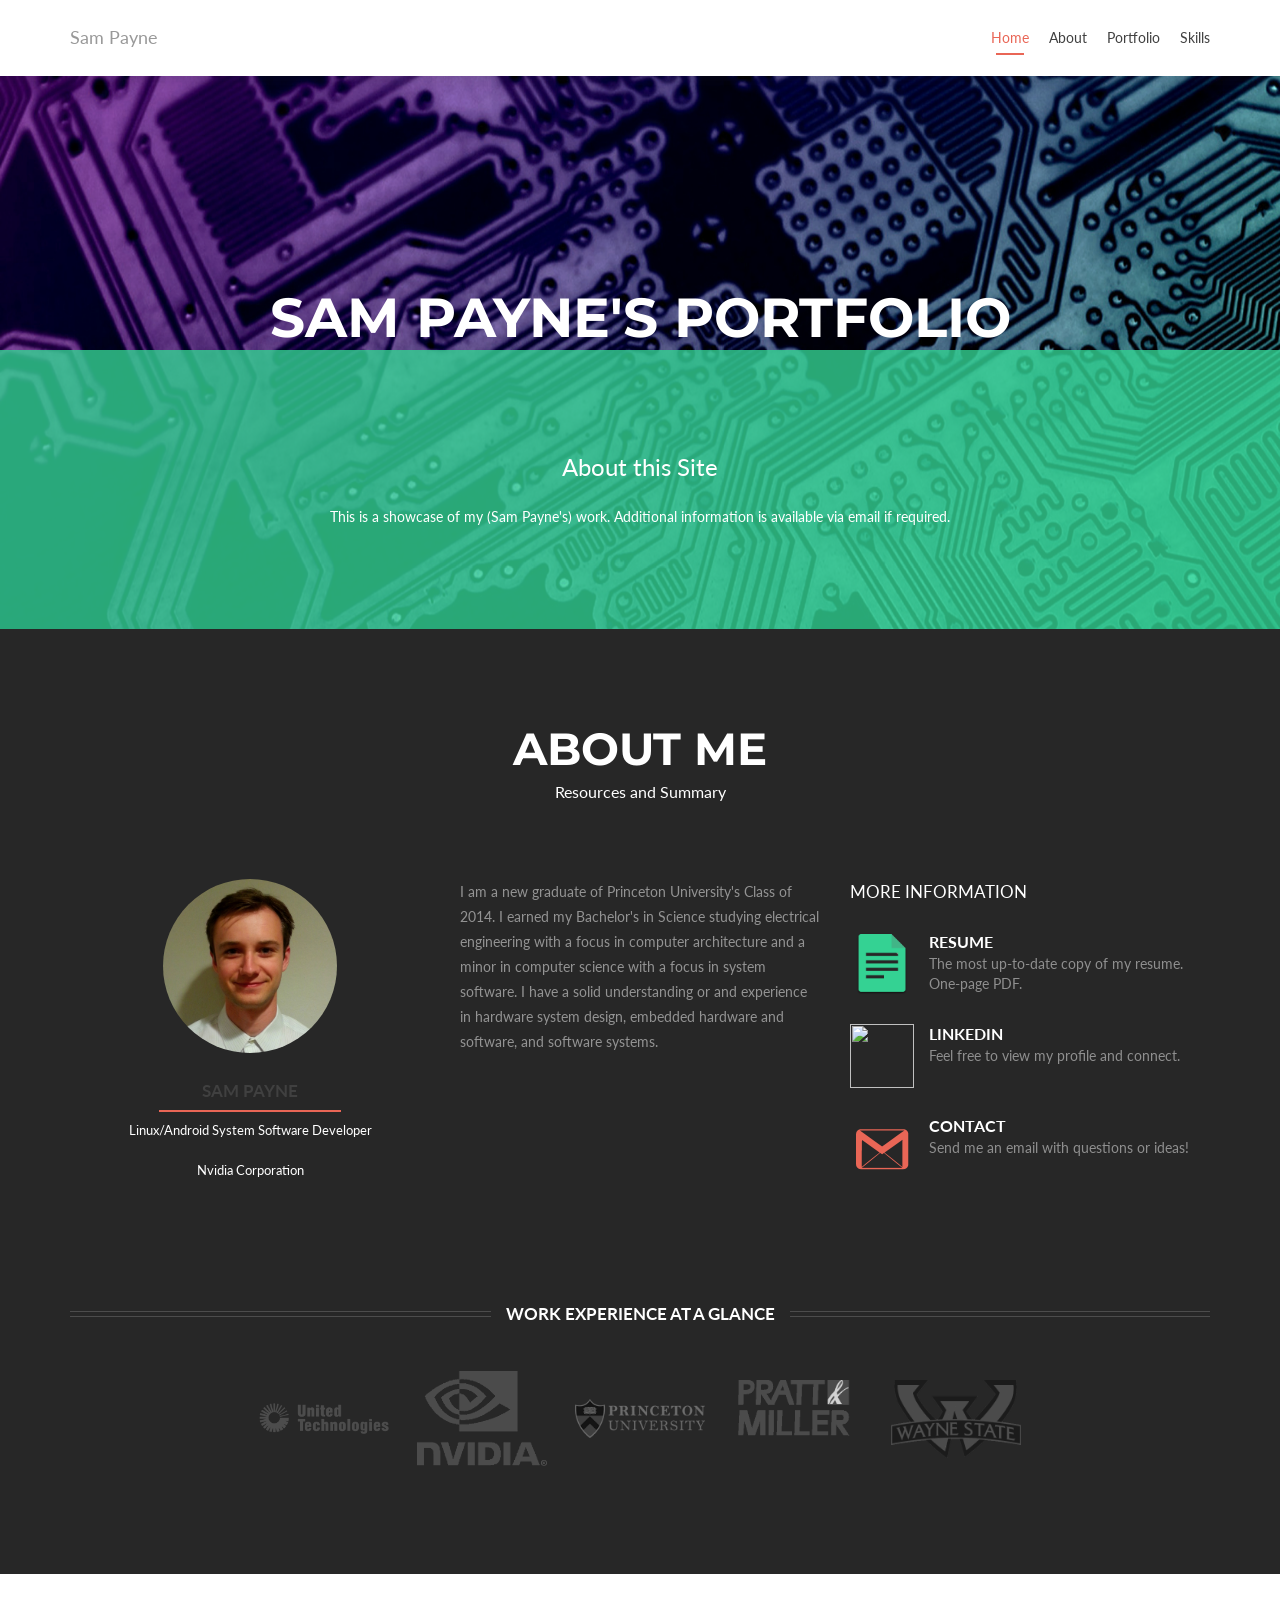
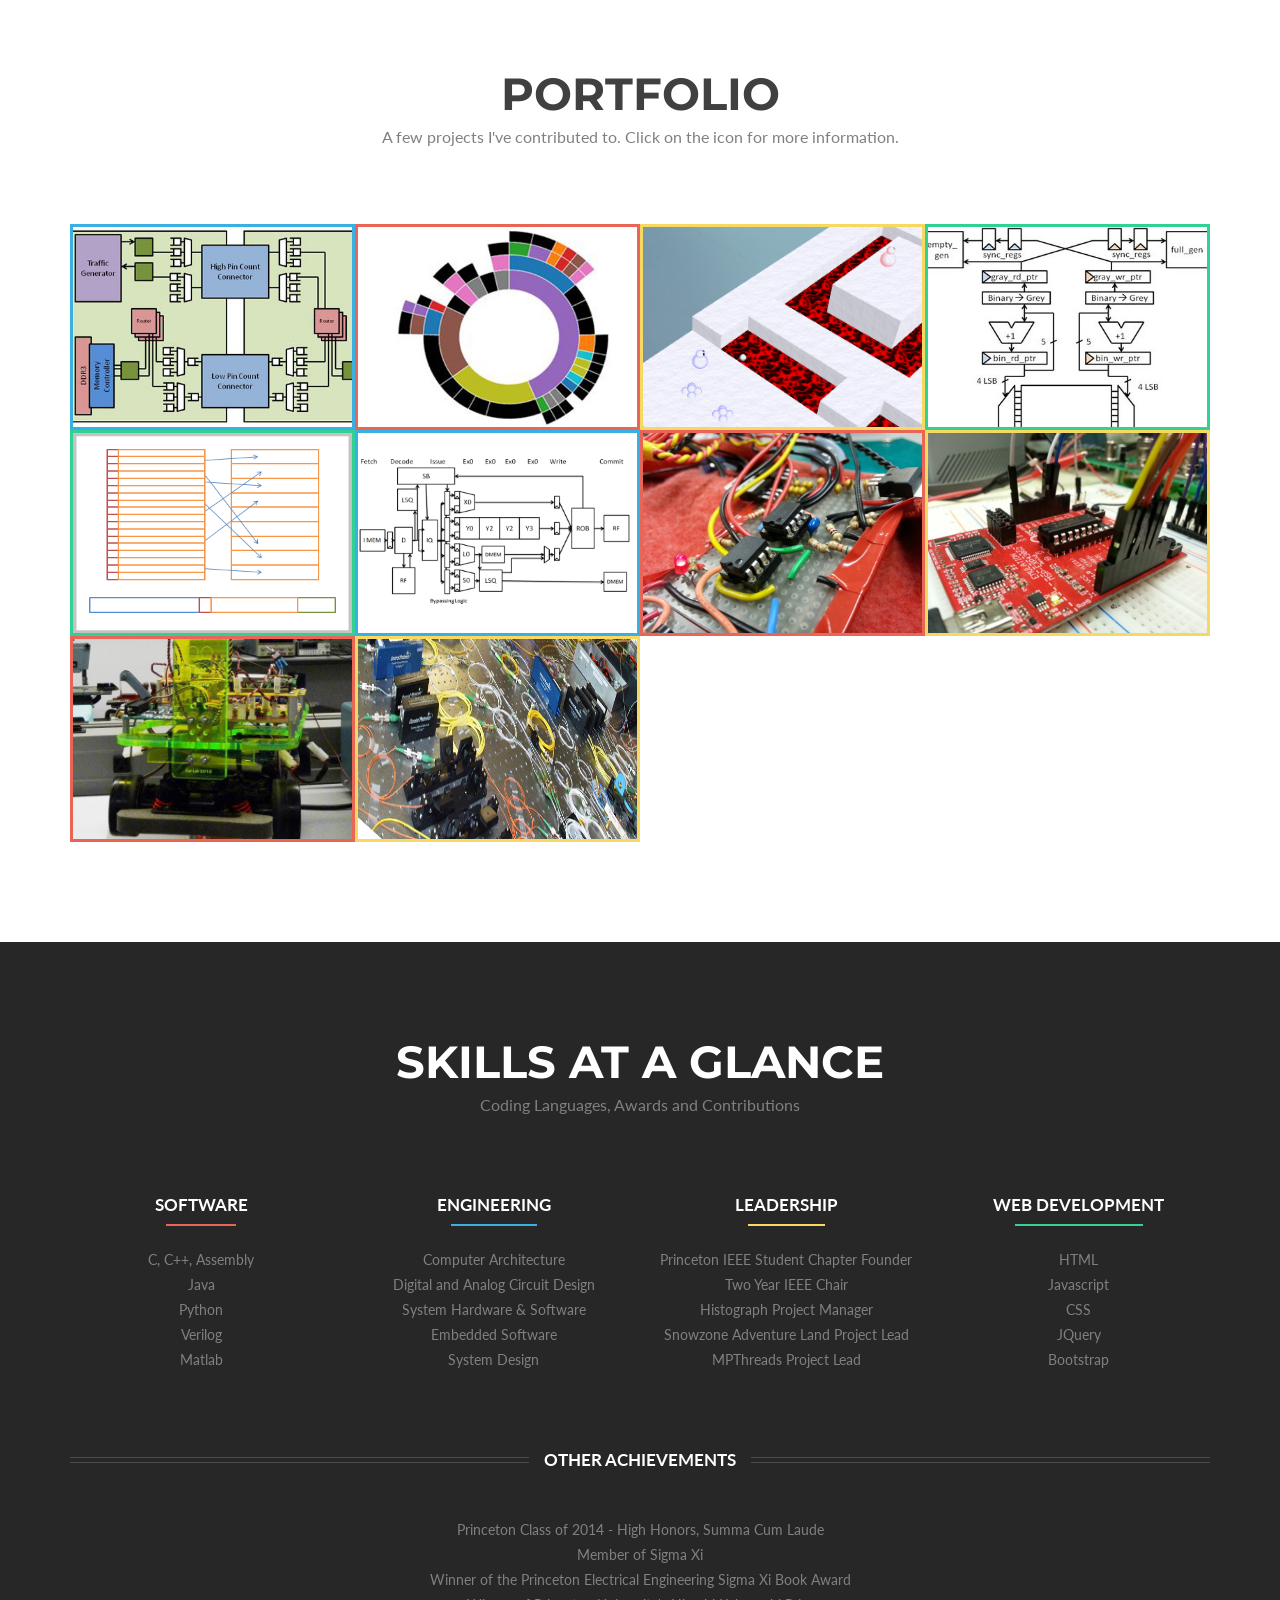
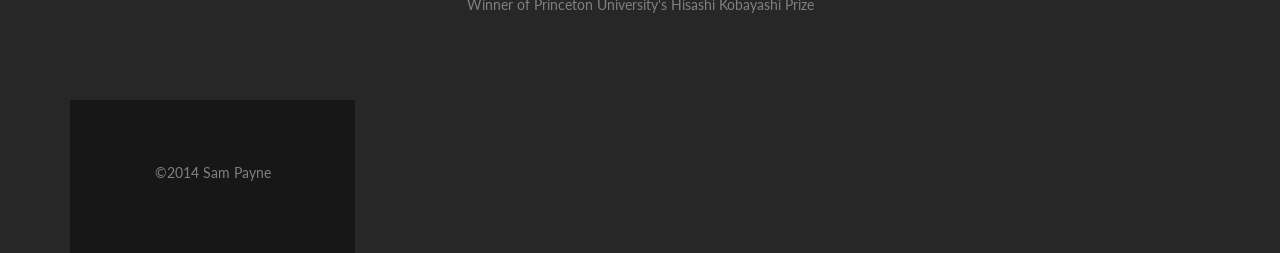
==== commit edd87d3c: "update project image paths" ====
--- a/index.html
+++ b/index.html
@@ -269,7 +269,7 @@
 
         <!-- PROJECT -->
         <li class="wow redli fadeInUp animated animated" data-wow-offset="30" data-wow-duration="2s" data-wow-delay="0.25s" style="visibility: visible;-webkit-animation-duration: 2s; -moz-animation-duration: 2s; animation-duration: 2s;-webkit-animation-delay: 0.25s; -moz-animation-delay: 0.25s; animation-delay: 0.25s;">
-        <a href="./projects/histograph.html" class="more"><img src="./img/histograph.jpg" width="400 px" height="200 px" alt="project">
+        <a href="./projects/histograph.html" class="more"><img src="./img/histograph.JPG" width="400 px" height="200 px" alt="project">
 			<div class="project-info">
 				<div class="project-details">
 					<h5 class="white-text red-border-bottom">
@@ -306,7 +306,7 @@
         <!-- / PROJECT -->
 		    <!-- PROJECT -->
         <li class="wow greenli fadeInLeft animated animated" data-wow-offset="30" data-wow-duration="2s" data-wow-delay="0.25s" style="visibility: visible;-webkit-animation-duration: 2s; -moz-animation-duration: 2s; animation-duration: 2s;-webkit-animation-delay: 0.25s; -moz-animation-delay: 0.25s; animation-delay: 0.25s;">
-        <a href="./projects/async.html" class="more"><img src="./img/async.jpg" width="400 px" height="200 px" alt="project">
+        <a href="./projects/async.html" class="more"><img src="./img/async.JPG" width="400 px" height="200 px" alt="project">
 			<div class="project-info">
 				<div class="project-details">
 					<h5 class="white-text green-border-bottom">
@@ -325,7 +325,7 @@
 
         <!-- PROJECT -->
         <li class="wow greenli fadeInLeft animated animated" data-wow-offset="30" data-wow-duration="1.5s" data-wow-delay="0.15s" style="visibility: visible;-webkit-animation-duration: 1.5s; -moz-animation-duration: 1.5s; animation-duration: 1.5s;-webkit-animation-delay: 0.15s; -moz-animation-delay: 0.15s; animation-delay: 0.15s;">
-        <a href="./projects/newcache.html" class="more"><img src="./img/newcache.png" width="400 px" height="200 px" alt="project">
+        <a href="./projects/newcache.html" class="more"><img src="./img/newcache.PNG" width="400 px" height="200 px" alt="project">
 			<div class="project-info">
 				<div class="project-details">
 					<h5 class="white-text green-border-bottom">
@@ -347,7 +347,7 @@
 
         <!-- PROJECT -->
         <li class="wow blueli fadeInDown animated animated" data-wow-offset="30" data-wow-duration="1.5s" data-wow-delay="0.15s" style="visibility: visible;-webkit-animation-duration: 1.5s; -moz-animation-duration: 1.5s; animation-duration: 1.5s;-webkit-animation-delay: 0.15s; -moz-animation-delay: 0.15s; animation-delay: 0.15s;">
-        <a href="./projects/ILP.html" class="more"><img src="./img/ILP.png" width="400 px" height="200 px" alt="project">
+        <a href="./projects/ILP.html" class="more"><img src="./img/ILP.PNG" width="400 px" height="200 px" alt="project">
 			<div class="project-info">
 				<div class="project-details">
 					<h5 class="white-text blue-border-bottom">
@@ -385,7 +385,7 @@
 
 		<!-- PROJECT -->
         <li class="wow yellowli fadeInRight animated animated" data-wow-offset="30" data-wow-duration="1.5s" data-wow-delay="0.15s" style="visibility: visible;-webkit-animation-duration: 1.5s; -moz-animation-duration: 1.5s; animation-duration: 1.5s;-webkit-animation-delay: 0.15s; -moz-animation-delay: 0.15s; animation-delay: 0.15s;">
-        <a href="./projects/SHM.html" class="more"><img src="./img/shm.jpg" width="400 px" height="200 px" alt="project">
+        <a href="./projects/SHM.html" class="more"><img src="./img/SHM.jpg" width="400 px" height="200 px" alt="project">
 			<div class="project-info">
 				<div class="project-details">
 					<h5 class="white-text yellow-border-bottom">
@@ -404,7 +404,7 @@
 
         <!-- PROJECT -->
         <li class="wow redli fadeInLeft animated animated" data-wow-offset="30" data-wow-duration="1.8s" data-wow-delay="0.15s" style="visibility: visible;-webkit-animation-duration: 1.8s; -moz-animation-duration: 1.8s; animation-duration: 1.8s;-webkit-animation-delay: 0.15s; -moz-animation-delay: 0.15s; animation-delay: 0.15s;">
-        <a href="./projects/Rover.html" class="more"><img src="./img/rover.jpg" width="400 px" height="200 px" alt="project">
+        <a href="./projects/Rover.html" class="more"><img src="./img/Rover.jpg" width="400 px" height="200 px" alt="project">
 			<div class="project-info">
 				<div class="project-details">
 					<h5 class="white-text red-border-bottom">
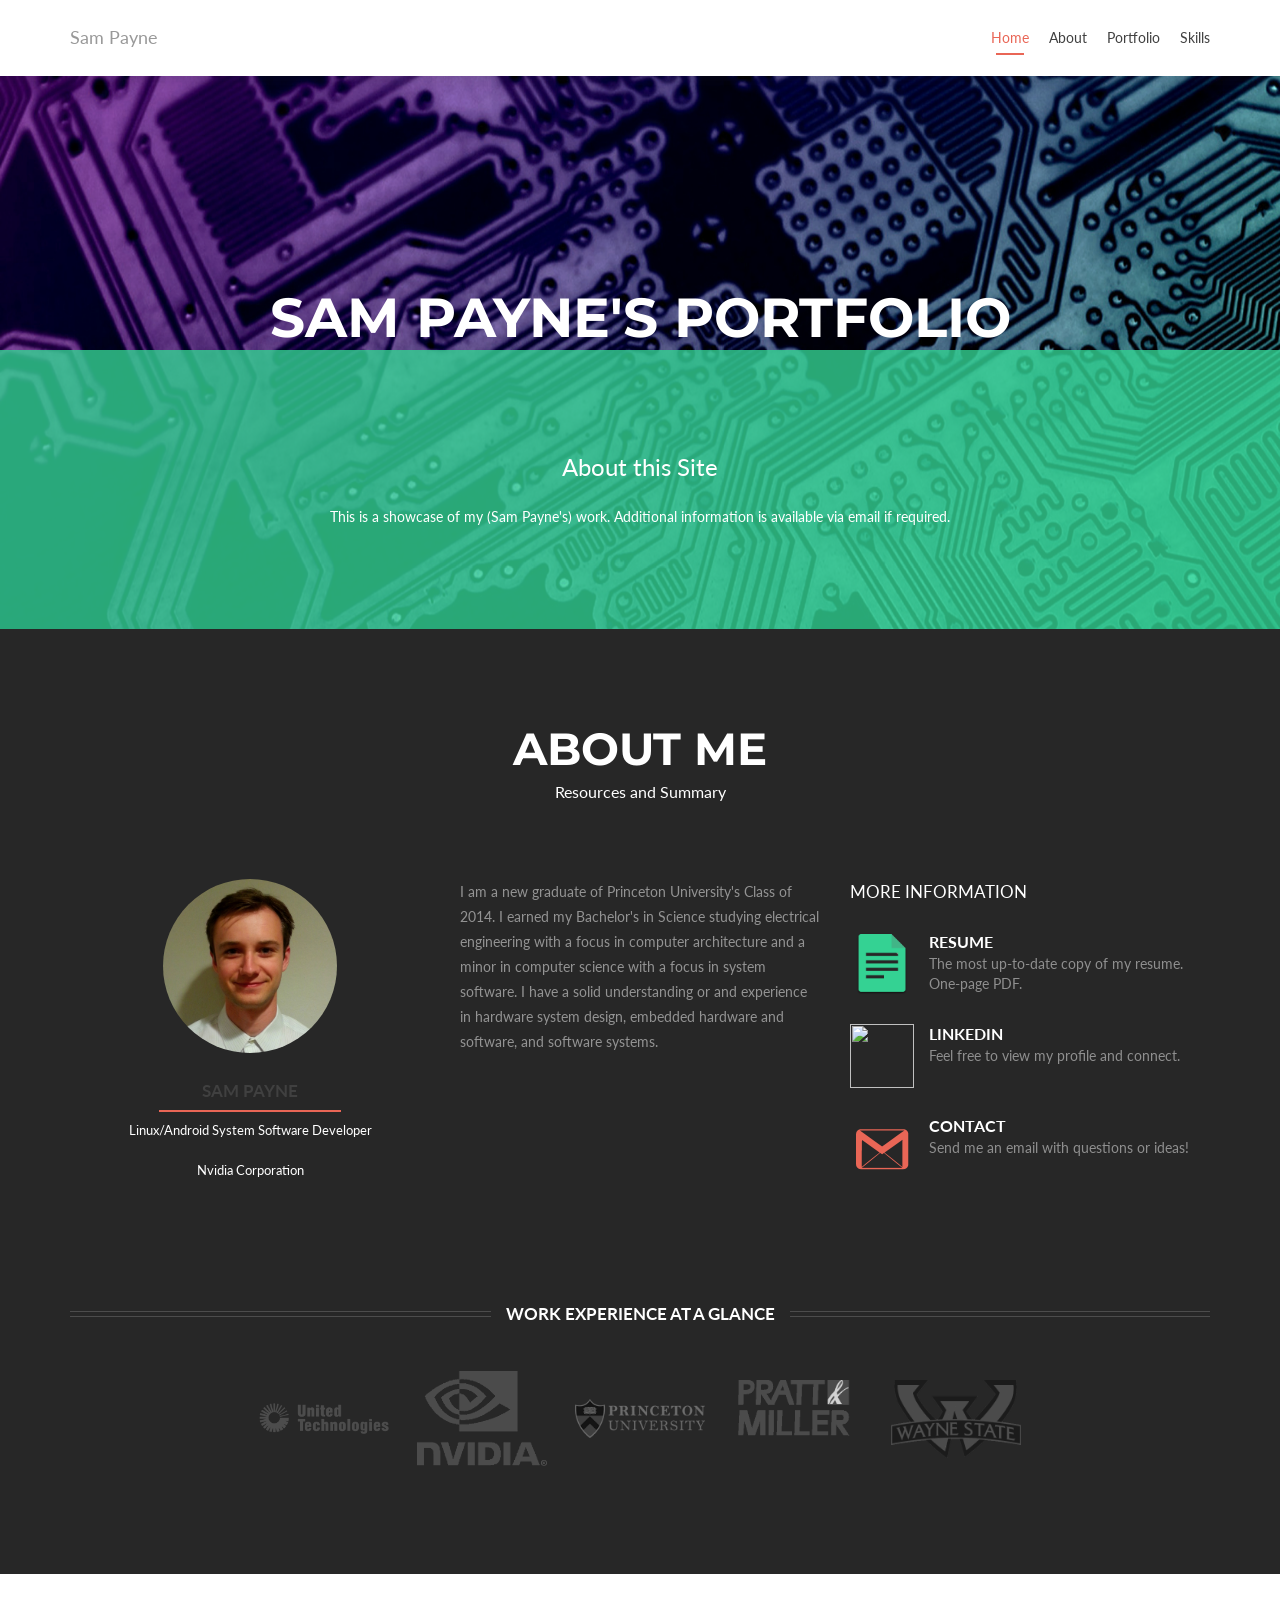
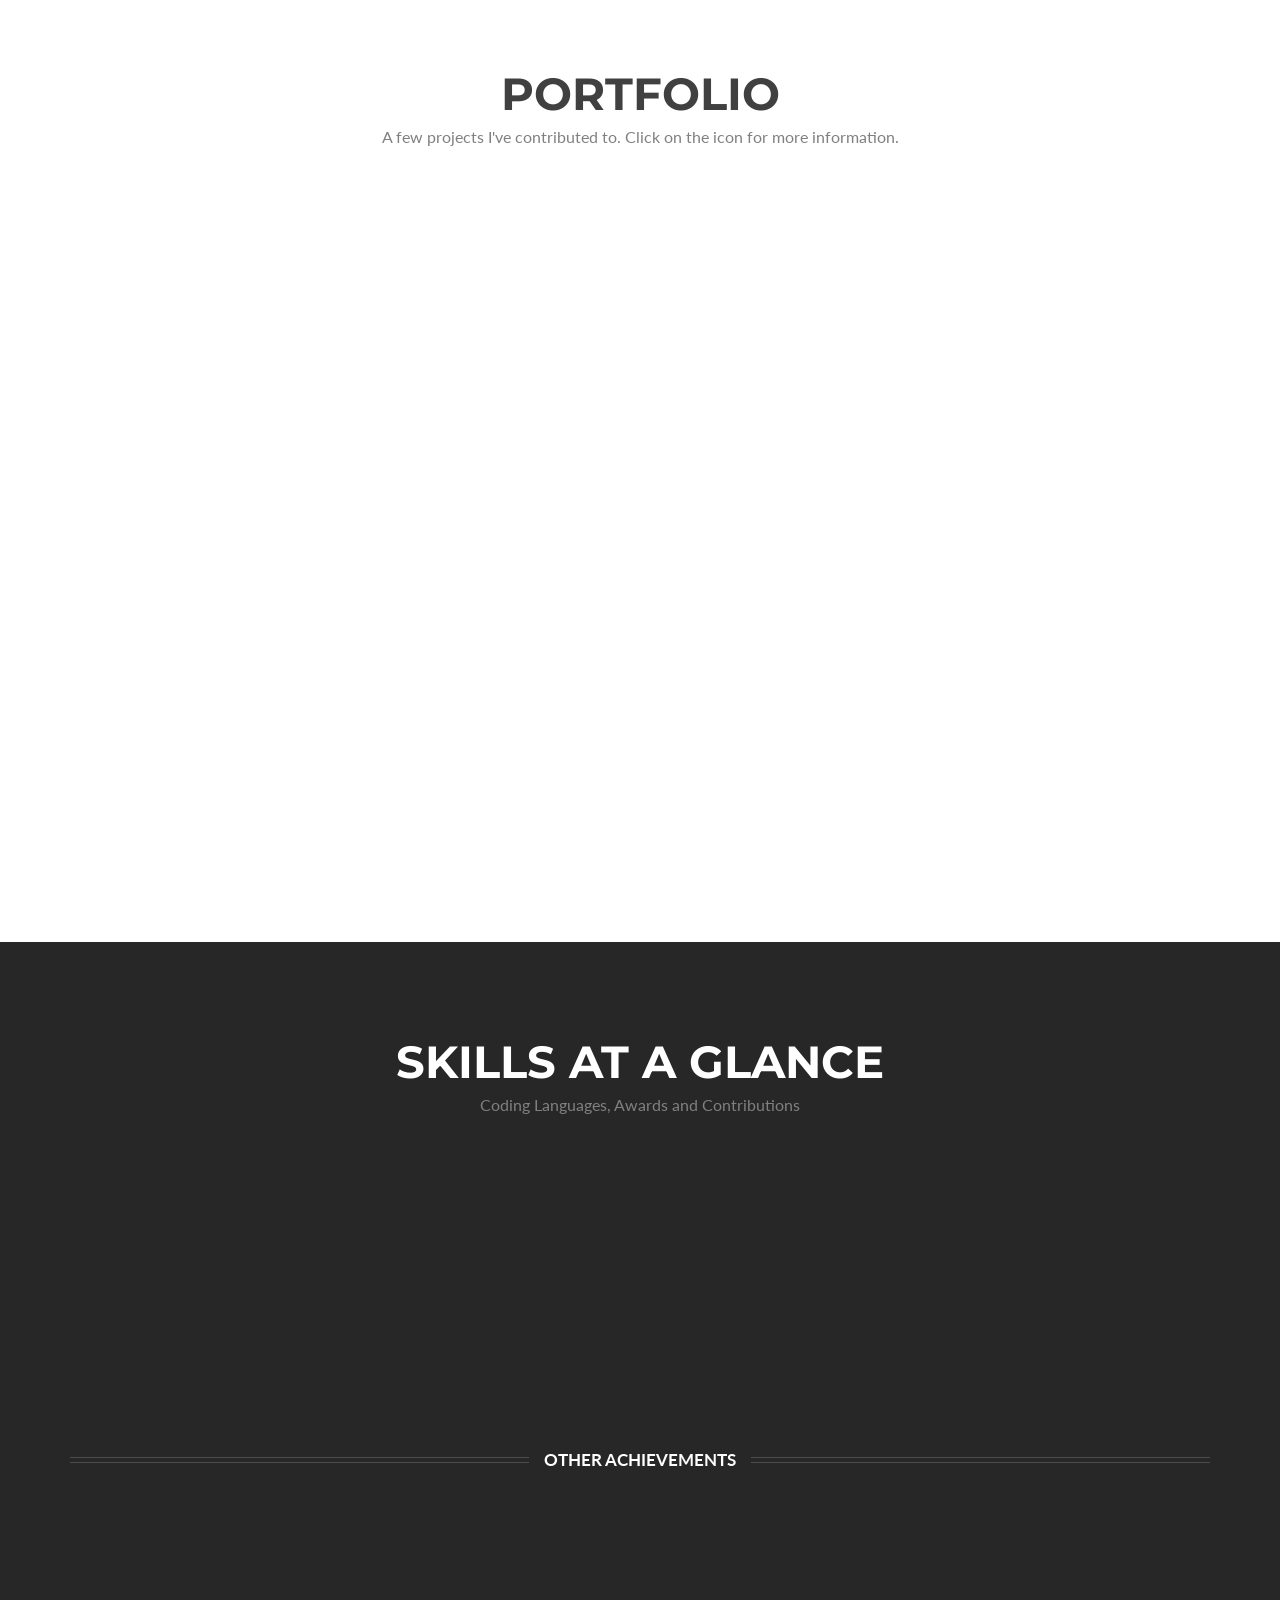
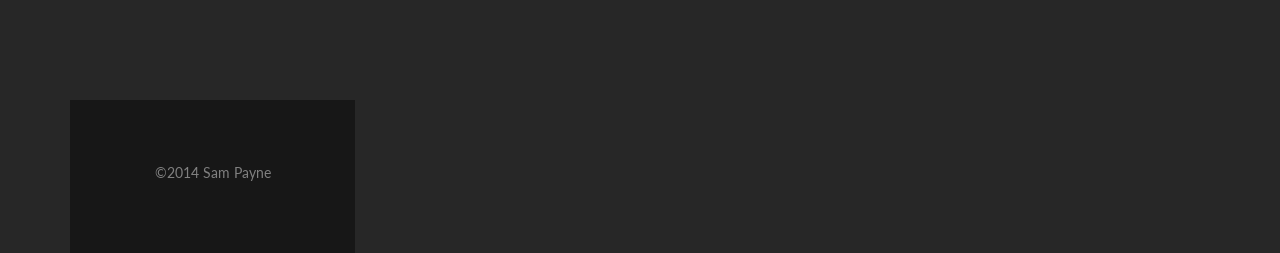
==== commit 131861ce: "update project image paths" ====
--- a/index.html
+++ b/index.html
@@ -385,7 +385,7 @@
 
 		<!-- PROJECT -->
         <li class="wow yellowli fadeInRight animated animated" data-wow-offset="30" data-wow-duration="1.5s" data-wow-delay="0.15s" style="visibility: visible;-webkit-animation-duration: 1.5s; -moz-animation-duration: 1.5s; animation-duration: 1.5s;-webkit-animation-delay: 0.15s; -moz-animation-delay: 0.15s; animation-delay: 0.15s;">
-        <a href="./projects/SHM.html" class="more"><img src="./img/SHM.jpg" width="400 px" height="200 px" alt="project">
+        <a href="./projects/SHM.html" class="more"><img src="./img/shm.JPG" width="400 px" height="200 px" alt="project">
 			<div class="project-info">
 				<div class="project-details">
 					<h5 class="white-text yellow-border-bottom">
@@ -404,7 +404,7 @@
 
         <!-- PROJECT -->
         <li class="wow redli fadeInLeft animated animated" data-wow-offset="30" data-wow-duration="1.8s" data-wow-delay="0.15s" style="visibility: visible;-webkit-animation-duration: 1.8s; -moz-animation-duration: 1.8s; animation-duration: 1.8s;-webkit-animation-delay: 0.15s; -moz-animation-delay: 0.15s; animation-delay: 0.15s;">
-        <a href="./projects/Rover.html" class="more"><img src="./img/Rover.jpg" width="400 px" height="200 px" alt="project">
+        <a href="./projects/Rover.html" class="more"><img src="./img/rover.JPG" width="400 px" height="200 px" alt="project">
 			<div class="project-info">
 				<div class="project-details">
 					<h5 class="white-text red-border-bottom">
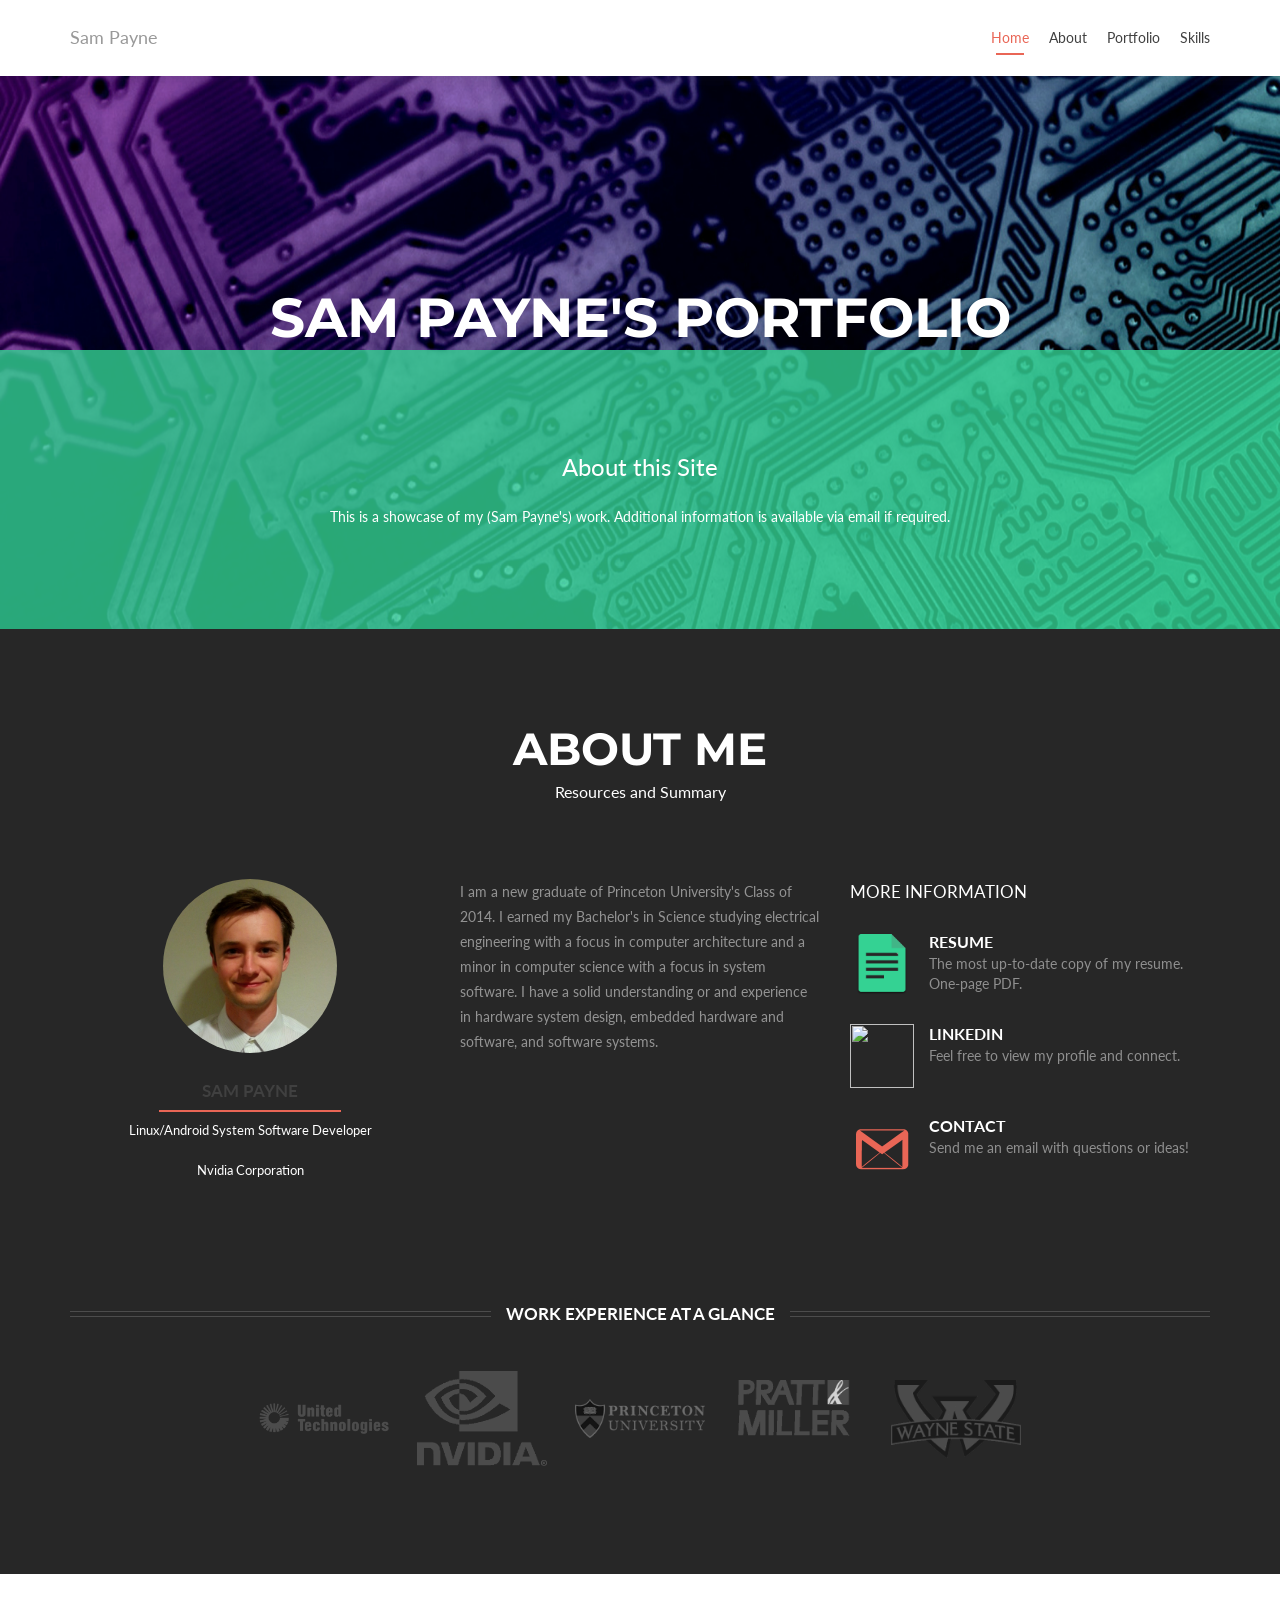
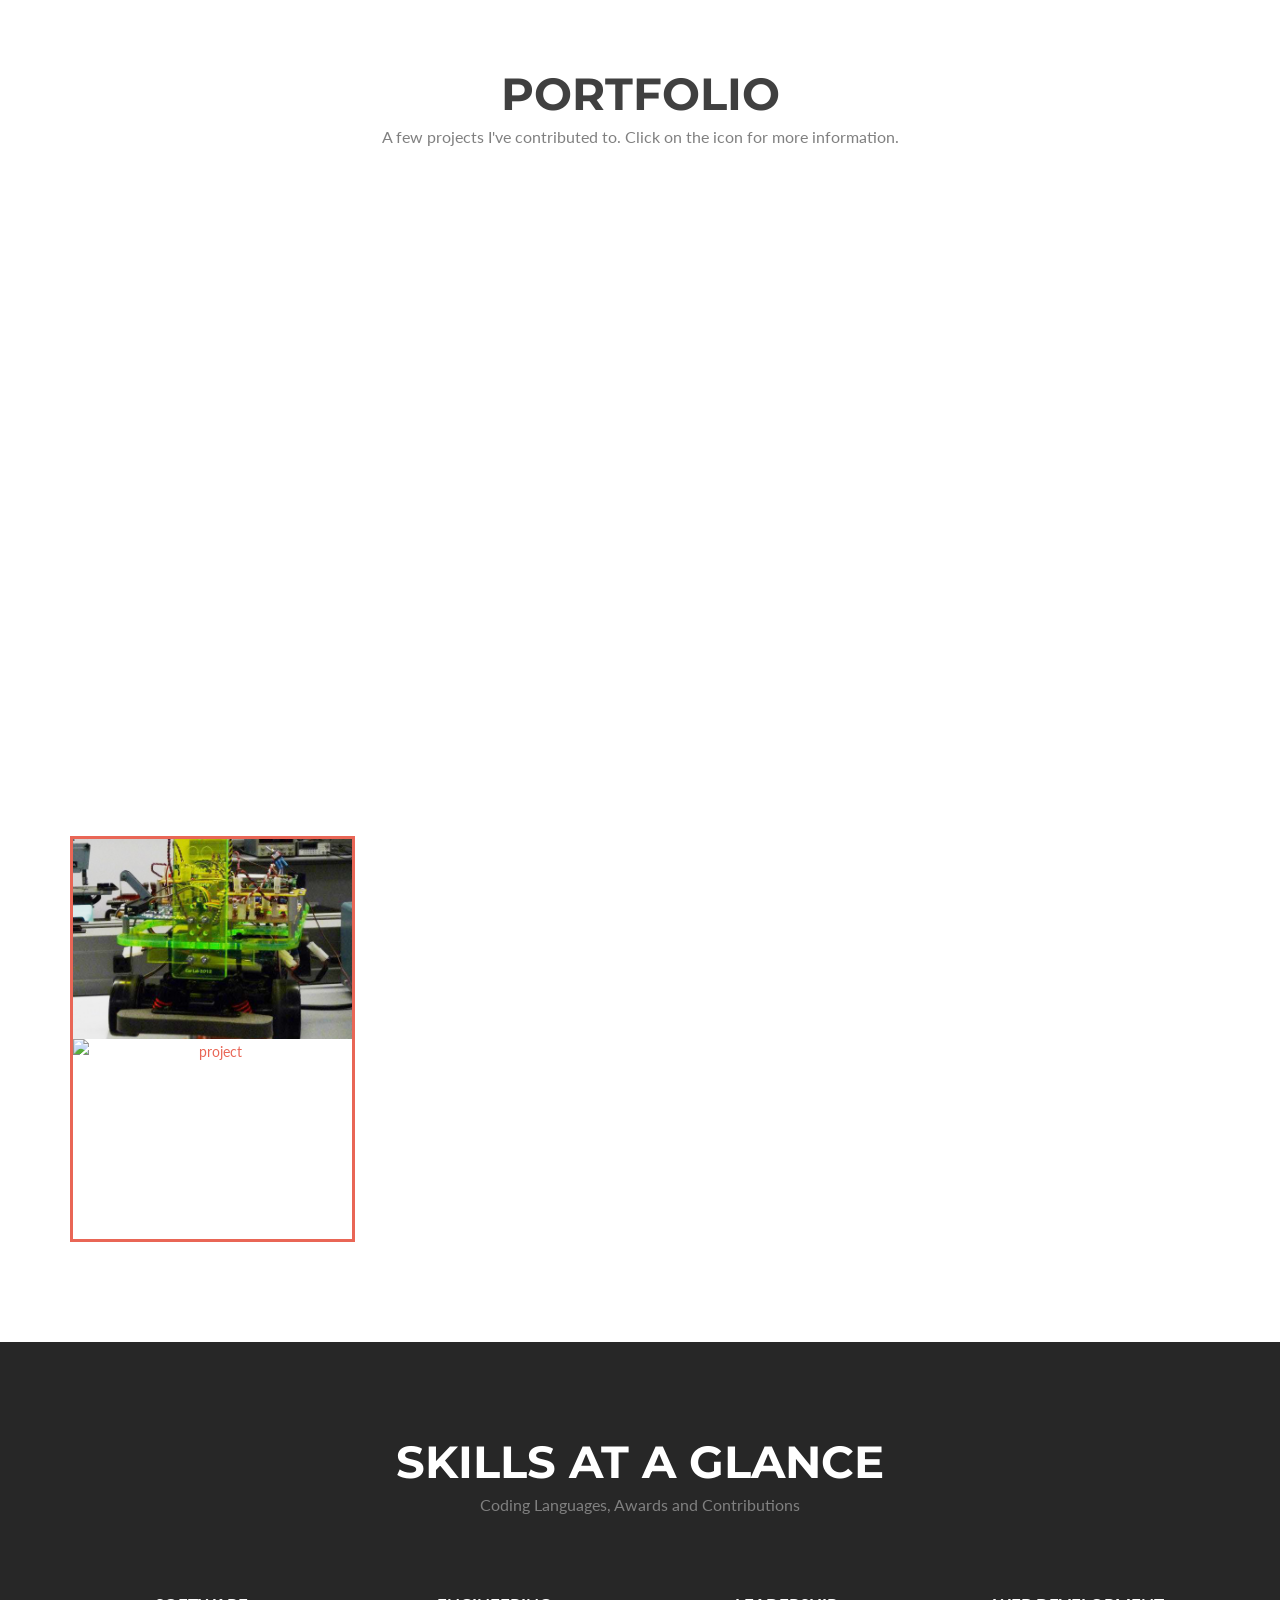
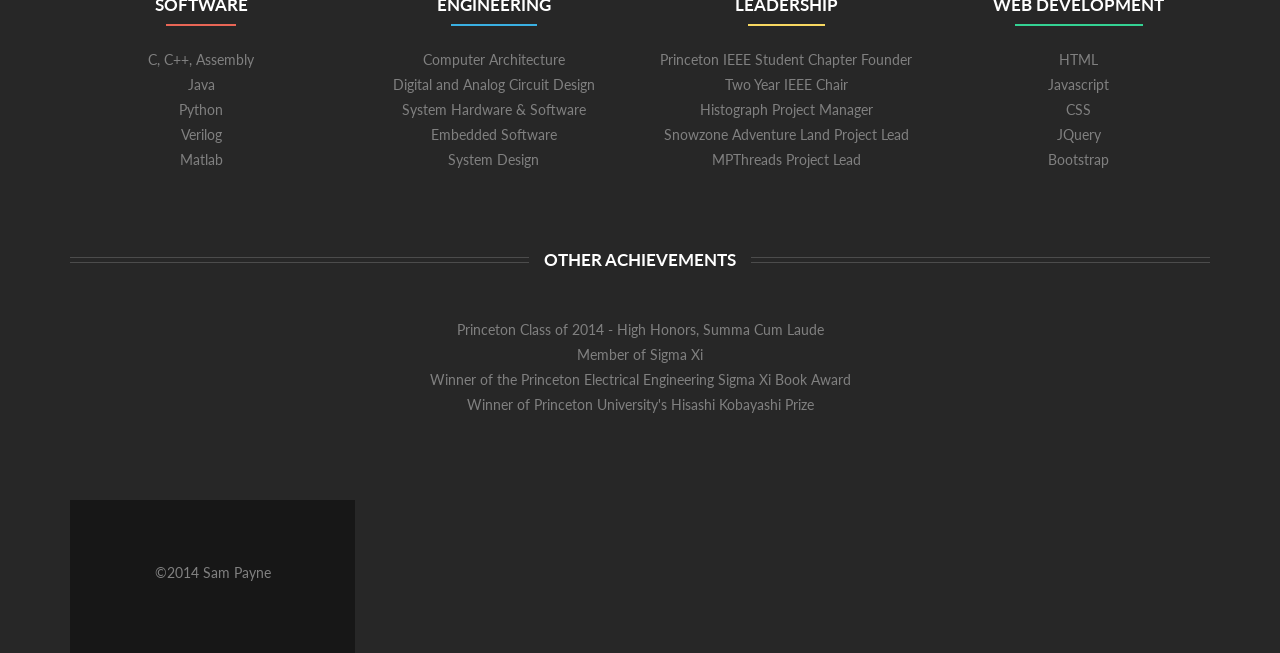
==== commit 7c40e422: "C Merge branch 'master' of https://github.com/paynelsam/paynelsam.github.io" ====
--- a/index.html
+++ b/index.html
@@ -385,6 +385,7 @@
 
 		<!-- PROJECT -->
         <li class="wow yellowli fadeInRight animated animated" data-wow-offset="30" data-wow-duration="1.5s" data-wow-delay="0.15s" style="visibility: visible;-webkit-animation-duration: 1.5s; -moz-animation-duration: 1.5s; animation-duration: 1.5s;-webkit-animation-delay: 0.15s; -moz-animation-delay: 0.15s; animation-delay: 0.15s;">
+        <a href="./projects/SHM.html" class="more"><img src="./img/SHM.jpg" width="400 px" height="200 px" alt="project">
         <a href="./projects/SHM.html" class="more"><img src="./img/shm.JPG" width="400 px" height="200 px" alt="project">
 			<div class="project-info">
 				<div class="project-details">
@@ -404,6 +405,7 @@
 
         <!-- PROJECT -->
         <li class="wow redli fadeInLeft animated animated" data-wow-offset="30" data-wow-duration="1.8s" data-wow-delay="0.15s" style="visibility: visible;-webkit-animation-duration: 1.8s; -moz-animation-duration: 1.8s; animation-duration: 1.8s;-webkit-animation-delay: 0.15s; -moz-animation-delay: 0.15s; animation-delay: 0.15s;">
+        <a href="./projects/Rover.html" class="more"><img src="./img/Rover.jpg" width="400 px" height="200 px" alt="project">
         <a href="./projects/Rover.html" class="more"><img src="./img/rover.JPG" width="400 px" height="200 px" alt="project">
 			<div class="project-info">
 				<div class="project-details">
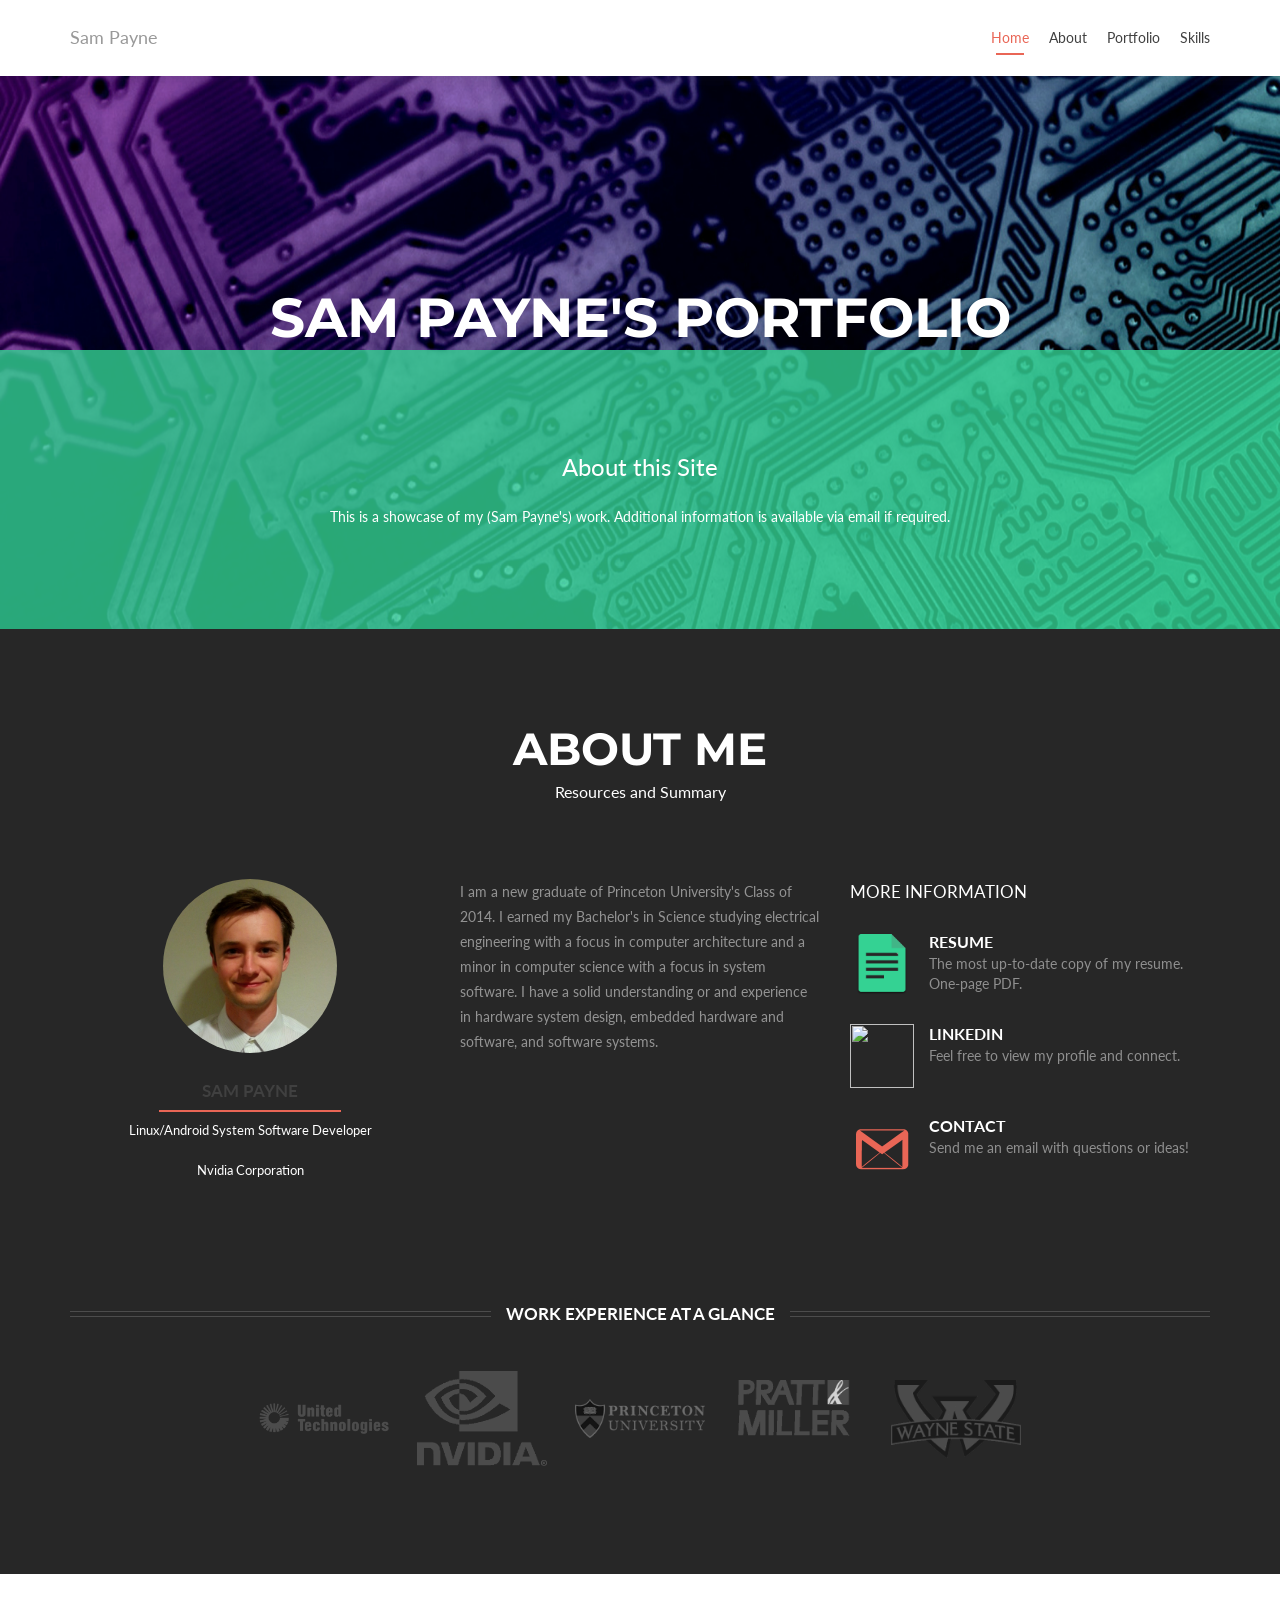
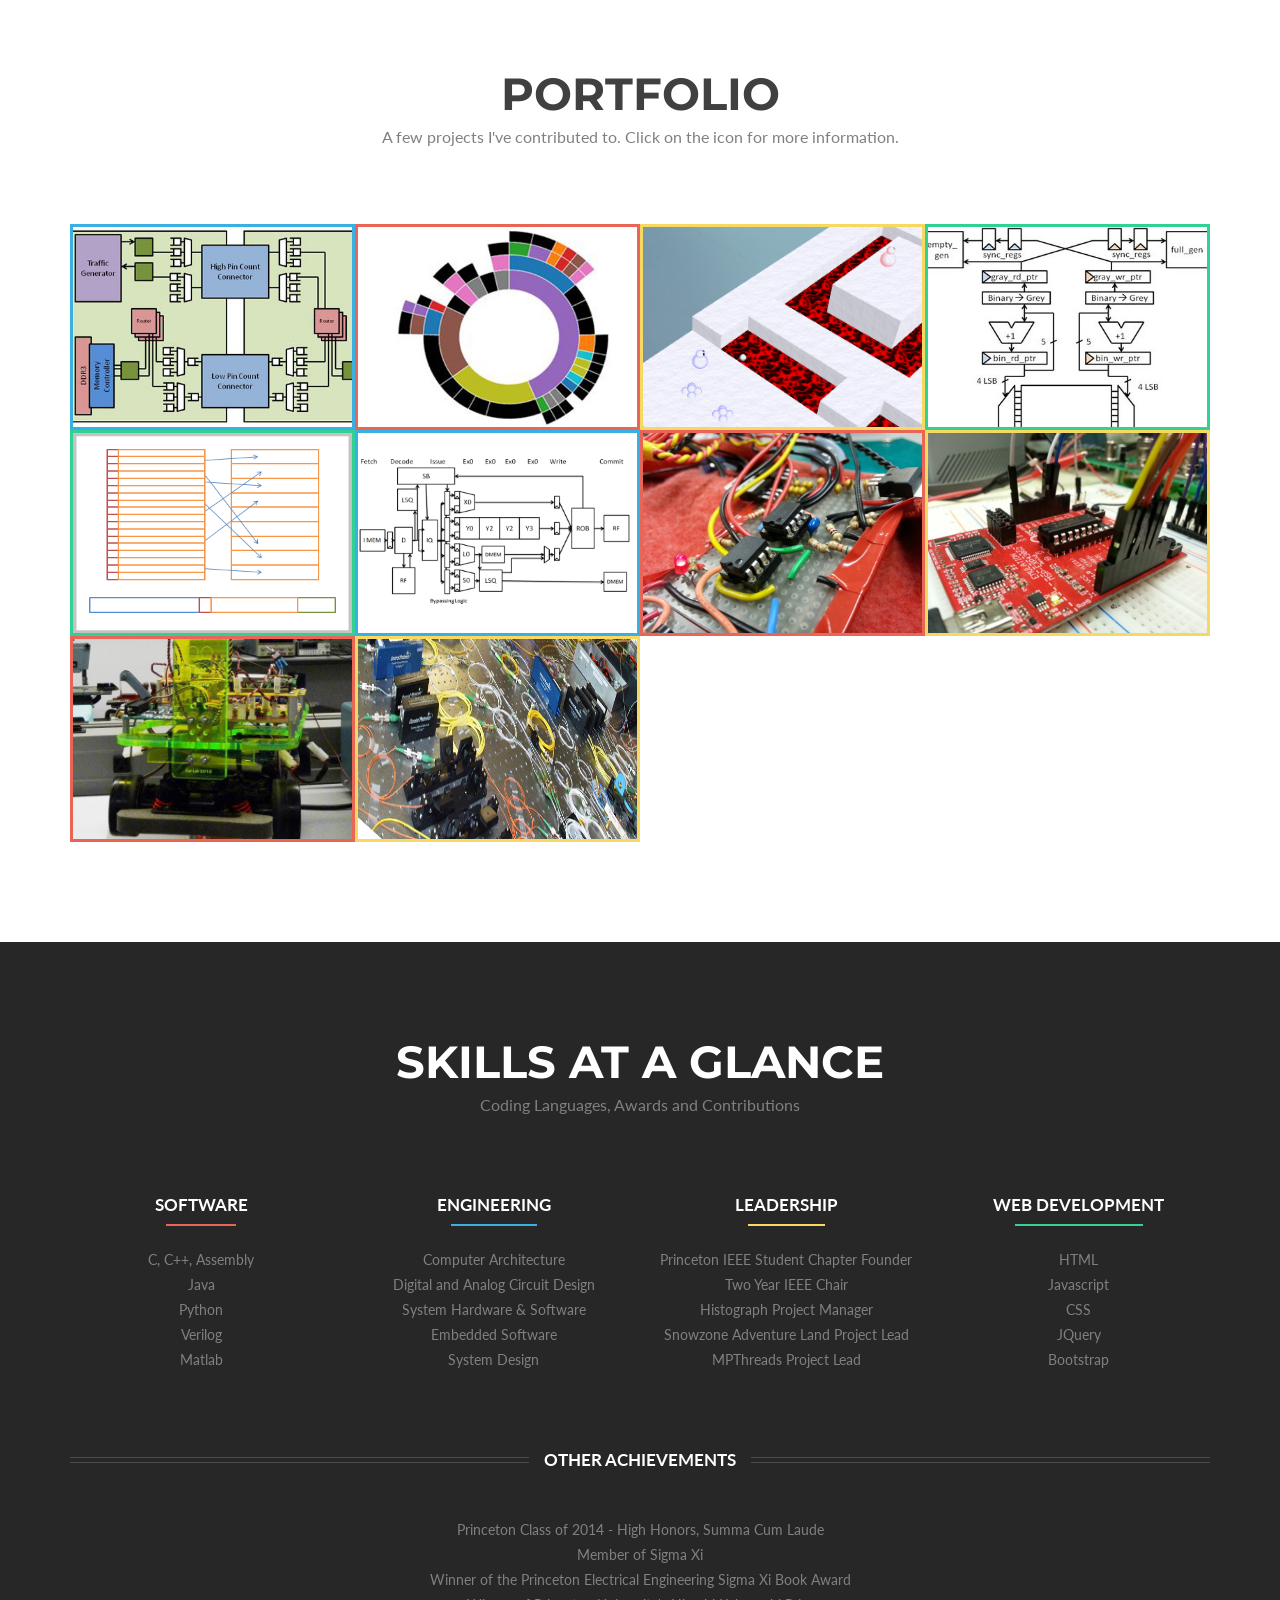
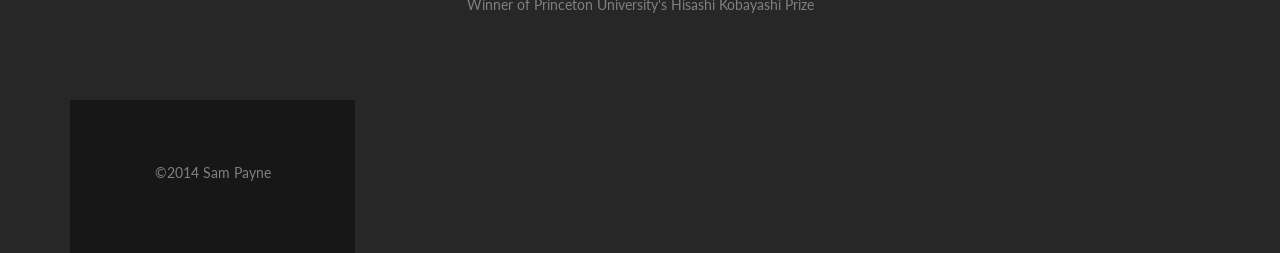
==== commit d5338ddf: "final update to image paths" ====
--- a/index.html
+++ b/index.html
@@ -386,7 +386,6 @@
 		<!-- PROJECT -->
         <li class="wow yellowli fadeInRight animated animated" data-wow-offset="30" data-wow-duration="1.5s" data-wow-delay="0.15s" style="visibility: visible;-webkit-animation-duration: 1.5s; -moz-animation-duration: 1.5s; animation-duration: 1.5s;-webkit-animation-delay: 0.15s; -moz-animation-delay: 0.15s; animation-delay: 0.15s;">
         <a href="./projects/SHM.html" class="more"><img src="./img/SHM.jpg" width="400 px" height="200 px" alt="project">
-        <a href="./projects/SHM.html" class="more"><img src="./img/shm.JPG" width="400 px" height="200 px" alt="project">
 			<div class="project-info">
 				<div class="project-details">
 					<h5 class="white-text yellow-border-bottom">
@@ -406,7 +405,6 @@
         <!-- PROJECT -->
         <li class="wow redli fadeInLeft animated animated" data-wow-offset="30" data-wow-duration="1.8s" data-wow-delay="0.15s" style="visibility: visible;-webkit-animation-duration: 1.8s; -moz-animation-duration: 1.8s; animation-duration: 1.8s;-webkit-animation-delay: 0.15s; -moz-animation-delay: 0.15s; animation-delay: 0.15s;">
         <a href="./projects/Rover.html" class="more"><img src="./img/Rover.jpg" width="400 px" height="200 px" alt="project">
-        <a href="./projects/Rover.html" class="more"><img src="./img/rover.JPG" width="400 px" height="200 px" alt="project">
 			<div class="project-info">
 				<div class="project-details">
 					<h5 class="white-text red-border-bottom">
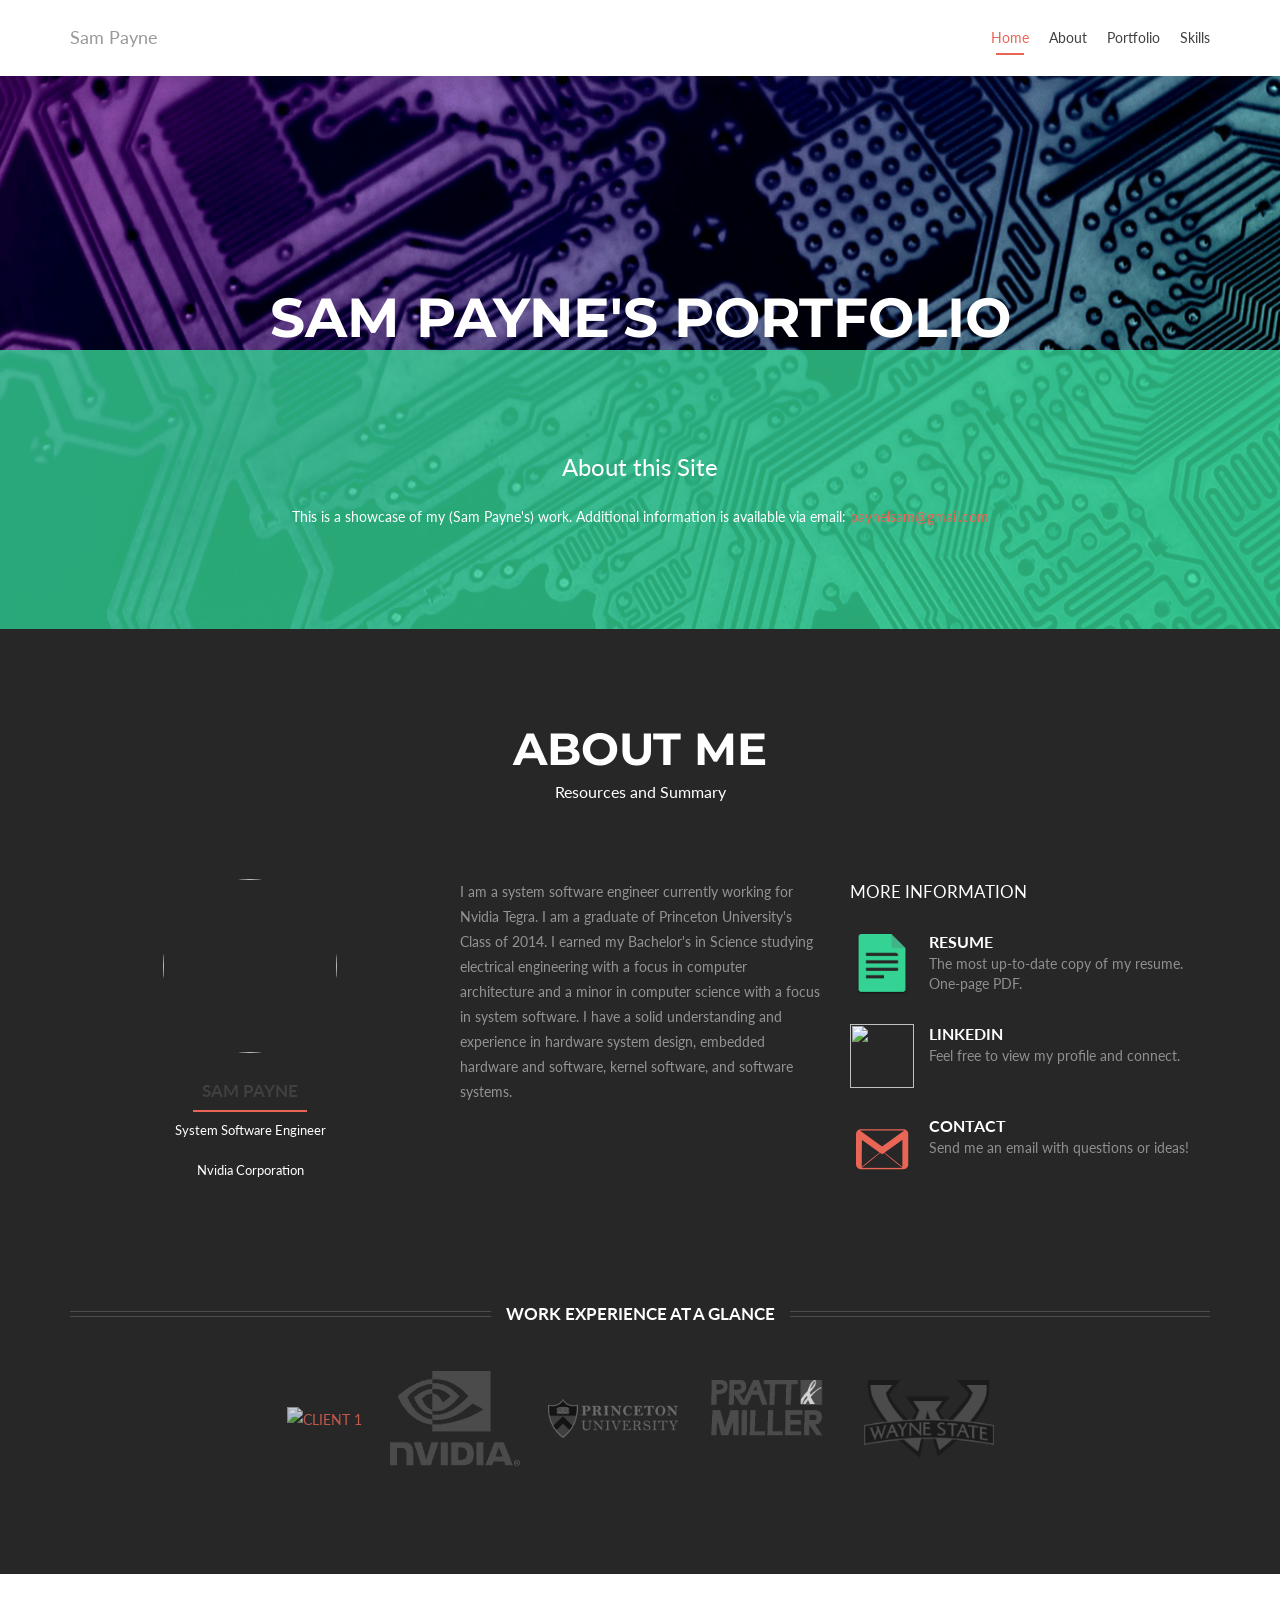
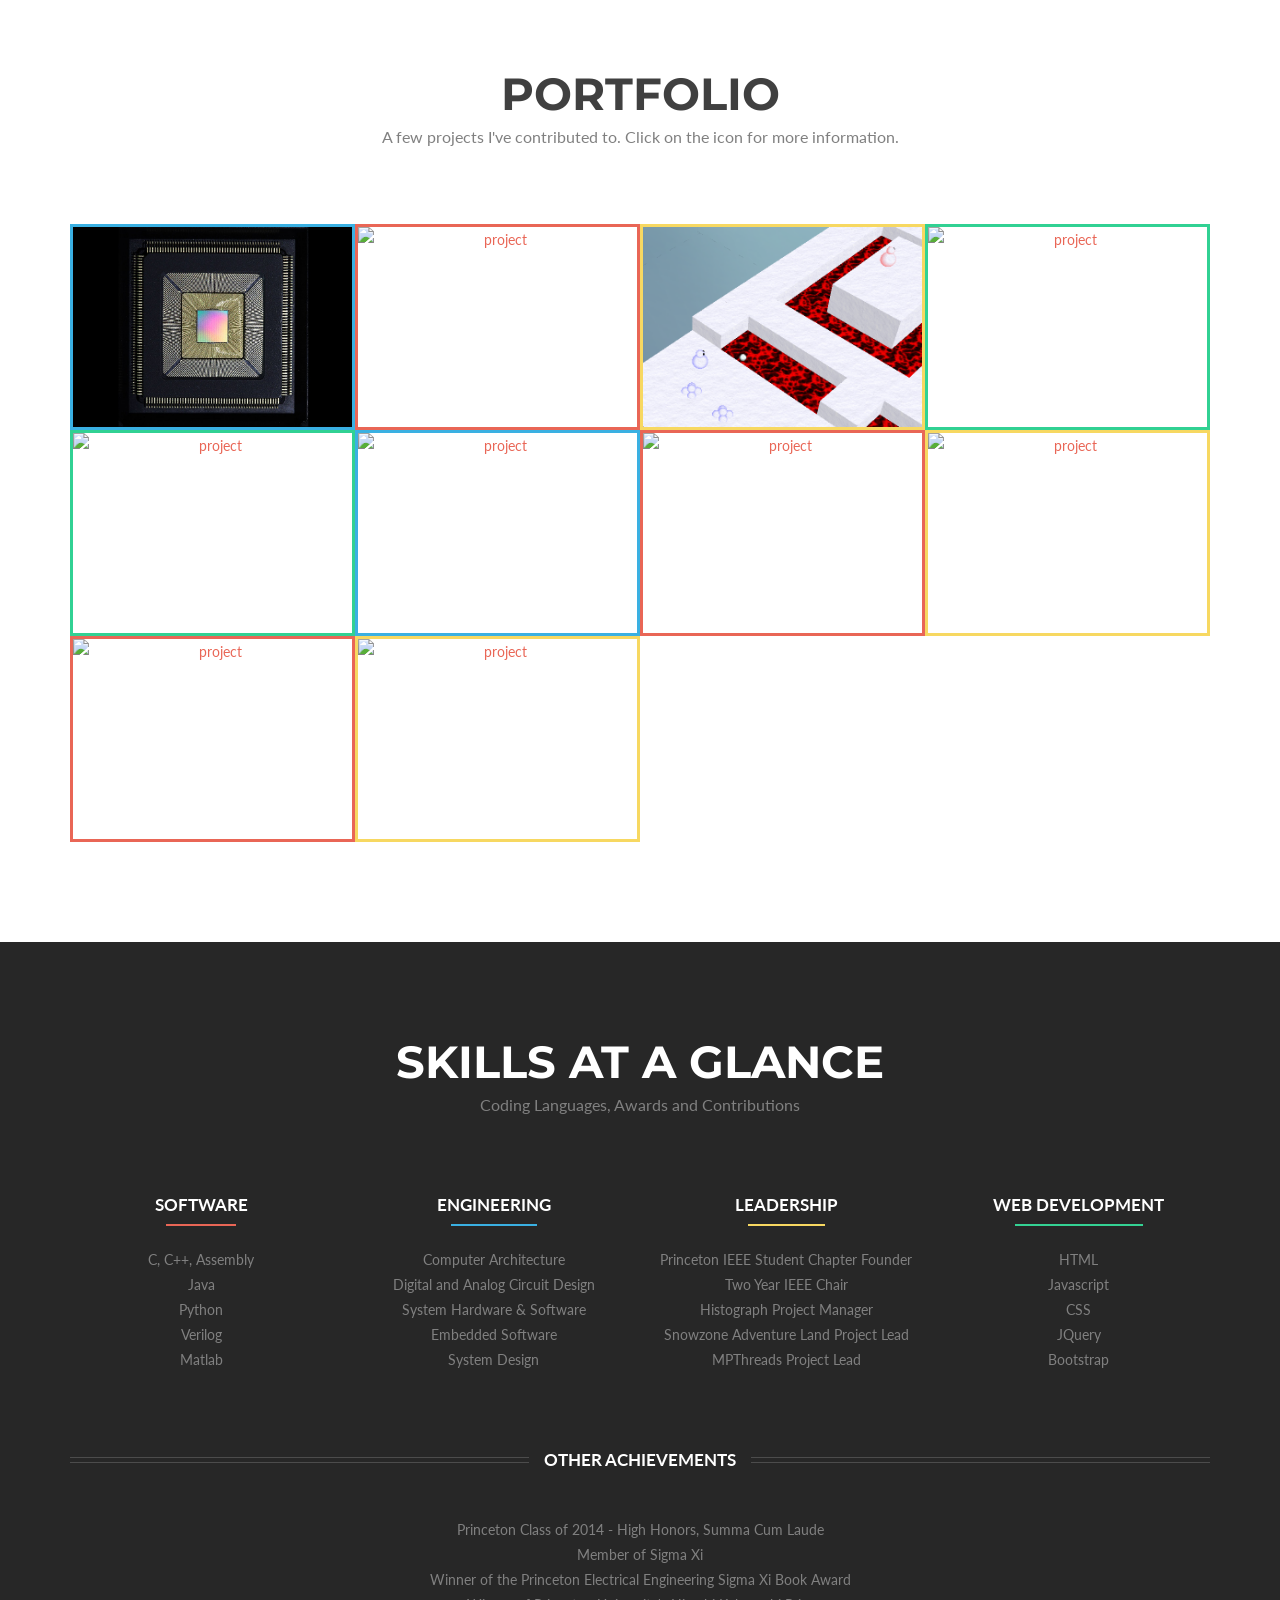
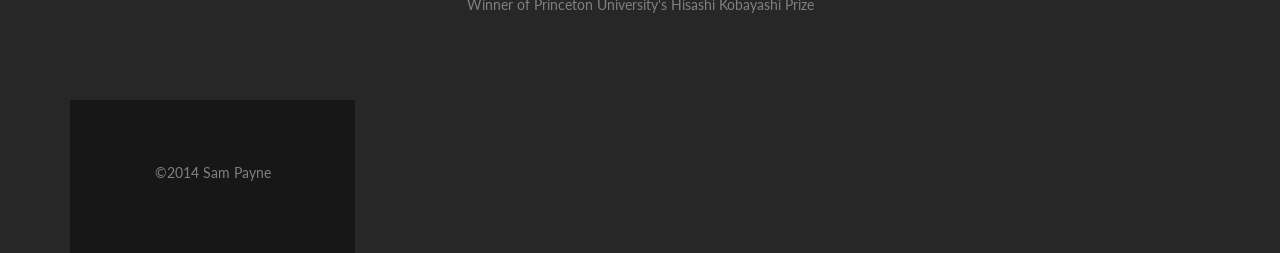
==== commit 4b721c05: "adjust image naming scheme, project updtes Piton made the news, and has more images available. Chang" ====
--- a/index.html
+++ b/index.html
@@ -7,14 +7,6 @@
 <title>Portfolio - Sam Payne</title>
 
 <!-- =========================
- FAV AND TOUCH ICONS
-============================== -->
-<!--<link rel="shortcut icon" href="http://designlab.co/wrapbootstrap/zerif-html/v1.1/images/icons/favicon.ico">
-<link rel="apple-touch-icon" href="http://designlab.co/wrapbootstrap/zerif-html/v1.1/images/icons/apple-touch-icon.png">
-<link rel="apple-touch-icon" sizes="72x72" href="http://designlab.co/wrapbootstrap/zerif-html/v1.1/images/icons/apple-touch-icon-72x72.png">
-<link rel="apple-touch-icon" sizes="114x114" href="http://designlab.co/wrapbootstrap/zerif-html/v1.1/images/icons/apple-touch-icon-114x114.png">
--->
-<!-- =========================
      STYLESHEETS
 ============================== -->
 <link rel="stylesheet" href="./css/bootstrap.min.css">
@@ -31,12 +23,7 @@
 <link rel="stylesheet" href="./css/responsive.css">
 
 <!-- WEBFONT -->
-<!--<link href="./css/css" rel="stylesheet" type="text/css">-->
 <link href="https://fonts.googleapis.com/css?family=Lato:300,400,700,400italic|Montserrat:700,400|Homemade+Apple" rel="stylesheet" type="text/css">
-<!--[if lt IE 9]>
-			<script src="js/html5shiv.js"></script>
-			<script src="js/respond.min.js"></script>
-		<![endif]-->
 
 <!-- JQUERY -->
 <script src="./js/jquery.min.js"></script>
@@ -101,12 +88,12 @@
 	<h3 class="container text wow fadeInLeft animated animated" data-wow-offset="30" data-wow-duration="1.5s" data-wow-delay="0.15s" style="visibility: visible;-webkit-animation-duration: 1.5s; -moz-animation-duration: 1.5s; animation-duration: 1.5s;-webkit-animation-delay: 0.15s; -moz-animation-delay: 0.15s; animation-delay: 0.15s;">
 	About this Site</h3>
 	<div class="wow fadeInRight animated animated" data-wow-offset="30" data-wow-duration="1.5s" data-wow-delay="0.15s" style="visibility: visible;-webkit-animation-duration: 1.5s; -moz-animation-duration: 1.5s; animation-duration: 1.5s;-webkit-animation-delay: 0.15s; -moz-animation-delay: 0.15s; animation-delay: 0.15s;">
-		<p class="white-text">This is a showcase of my (Sam Payne's) work. Additional information is available via email if required. </p>
+		<p class="white-text">This is a showcase of my (Sam Payne's) work. Additional information is available via email: <a href="mailto:paynelsam@gmail.com">paynelsam@gmail.com</a></p>
 	</div>
 </div>
 </section>  <!-- / END SEPARATOR -->
 <!-- =========================
-   ABOUT US SECTION
+   ABOUT ME SECTION
 ============================== -->
 <section class="about-us" id="focus">
 <div class="container">
@@ -132,12 +119,12 @@
 			<div class="wow fadeInLeft animated animated" data-wow-offset="30" data-wow-duration="1.5s" data-wow-delay="0.15s" style="visibility: visible;-webkit-animation-duration: 1.5s; -moz-animation-duration: 1.5s; animation-duration: 1.5s;-webkit-animation-delay: 0.15s; -moz-animation-delay: 0.15s; animation-delay: 0.15s;">
 				<div class="team-member">
 					<figure class="profile-pic">
-					<img src="./img/SamPayne.jpg" alt=""> <!-- MEMBER PROFILE PIC -->
+					<img src="./img/sampayne.jpg" alt=""> <!-- MEMBER PROFILE PIC -->
 					</figure>
 					<div class="member-details">
 						<h5 class="dark-text red-border-bottom">Sam Payne</h5>
 						<div class="position">
-						Linux/Android System Software Developer
+						System Software Engineer
 						</div>
 						<div class="position">
 						Nvidia Corporation
@@ -150,8 +137,7 @@
 		<!-- COLUMN 2 - BRIEF ABOUT ME AND SITE-->
 		<div class="col-lg-4 col-md-4 column">
 			<p class="wow fadeInUp animated animated" data-wow-offset="30" data-wow-duration="1.5s" data-wow-delay="0.15s" style="visibility: visible;-webkit-animation-duration: 1.5s; -moz-animation-duration: 1.5s; animation-duration: 1.5s;-webkit-animation-delay: 0.15s; -moz-animation-delay: 0.15s; animation-delay: 0.15s;">
-				 I am a new graduate of Princeton University's Class of 2014. I earned my Bachelor's in Science studying electrical engineering with a focus in computer architecture and a minor in computer science with a focus in system software. I have a solid understanding or and experience in hardware system design, embedded hardware and software, and software systems.
-
+				 I am a system software engineer currently working for Nvidia Tegra. I am a graduate of Princeton University's Class of 2014. I earned my Bachelor's in Science studying electrical engineering with a focus in computer architecture and a minor in computer science with a focus in system software. I have a solid understanding and experience in hardware system design, embedded hardware and software, kernel software, and software systems.
 			</p>
 		</div>
 
@@ -209,7 +195,7 @@
 	<!-- CLIENT LIST -->
 	<div class="client-list">
 		<ul class="wow fadeInRight animated" data-wow-offset="30" data-wow-duration="1.5s" data-wow-delay="0.15s" style="visibility: hidden; -webkit-animation-name: none; -moz-animation-name: none; animation-name: none;-webkit-animation-duration: 1.5s; -moz-animation-duration: 1.5s; animation-duration: 1.5s;-webkit-animation-delay: 0.15s; -moz-animation-delay: 0.15s; animation-delay: 0.15s;">
-			<li><a href="http://www.utc.com"><img src="./img/UTC-flat.png" alt="Client 1"></a></li>
+			<li><a href="http://www.utc.com"><img src="./img/utc-flat.png" alt="Client 1"></a></li>
 			<li><a href="http://www.nvidia.com"><img src="./img/nvidia-flat.png" alt="Client 2"></a></li>
 			<li><a href="http://www.princeton.edu"><img src="./img/pu-flat.png" alt="Client 3"></a></li>
 			<li><a href="http://prattmiller.com/"><img src="./img/pm-flat.png" alt="Client 4"></a></li>
@@ -250,11 +236,11 @@
 
         <!-- PROJECT -->
         <li class="wow blueli fadeInLeft animated animated" data-wow-offset="30" data-wow-duration="2s" data-wow-delay="0.25s" style="visibility: visible;-webkit-animation-duration: 2s; -moz-animation-duration: 2s; animation-duration: 2s;-webkit-animation-delay: 0.25s; -moz-animation-delay: 0.25s; animation-delay: 0.25s;">
-        <a href="./projects/thesis.html" class="more"><img src="./img/thesis.JPG" width="400 px" height="200 px" alt="project">
+        <a href="./projects/thesis.html" class="more"><img src="./img/piton.jpg" width="400 px" height="200 px" alt="project">
 			<div class="project-info">
 				<div class="project-details">
 					<h5 class="white-text blue-border-bottom">
-					Princeton Parallel Processor </h5>
+					Piton </h5>
 					<div class="details white-text">
 						Computer Architecture
 					</div>
@@ -269,7 +255,7 @@
 
         <!-- PROJECT -->
         <li class="wow redli fadeInUp animated animated" data-wow-offset="30" data-wow-duration="2s" data-wow-delay="0.25s" style="visibility: visible;-webkit-animation-duration: 2s; -moz-animation-duration: 2s; animation-duration: 2s;-webkit-animation-delay: 0.25s; -moz-animation-delay: 0.25s; animation-delay: 0.25s;">
-        <a href="./projects/histograph.html" class="more"><img src="./img/histograph.JPG" width="400 px" height="200 px" alt="project">
+        <a href="./projects/histograph.html" class="more"><img src="./img/histograph.jpg" width="400 px" height="200 px" alt="project">
 			<div class="project-info">
 				<div class="project-details">
 					<h5 class="white-text red-border-bottom">
@@ -306,7 +292,7 @@
         <!-- / PROJECT -->
 		    <!-- PROJECT -->
         <li class="wow greenli fadeInLeft animated animated" data-wow-offset="30" data-wow-duration="2s" data-wow-delay="0.25s" style="visibility: visible;-webkit-animation-duration: 2s; -moz-animation-duration: 2s; animation-duration: 2s;-webkit-animation-delay: 0.25s; -moz-animation-delay: 0.25s; animation-delay: 0.25s;">
-        <a href="./projects/async.html" class="more"><img src="./img/async.JPG" width="400 px" height="200 px" alt="project">
+        <a href="./projects/async.html" class="more"><img src="./img/async.jpg" width="400 px" height="200 px" alt="project">
 			<div class="project-info">
 				<div class="project-details">
 					<h5 class="white-text green-border-bottom">
@@ -325,7 +311,7 @@
 
         <!-- PROJECT -->
         <li class="wow greenli fadeInLeft animated animated" data-wow-offset="30" data-wow-duration="1.5s" data-wow-delay="0.15s" style="visibility: visible;-webkit-animation-duration: 1.5s; -moz-animation-duration: 1.5s; animation-duration: 1.5s;-webkit-animation-delay: 0.15s; -moz-animation-delay: 0.15s; animation-delay: 0.15s;">
-        <a href="./projects/newcache.html" class="more"><img src="./img/newcache.PNG" width="400 px" height="200 px" alt="project">
+        <a href="./projects/newcache.html" class="more"><img src="./img/newcache.png" width="400 px" height="200 px" alt="project">
 			<div class="project-info">
 				<div class="project-details">
 					<h5 class="white-text green-border-bottom">
@@ -347,7 +333,7 @@
 
         <!-- PROJECT -->
         <li class="wow blueli fadeInDown animated animated" data-wow-offset="30" data-wow-duration="1.5s" data-wow-delay="0.15s" style="visibility: visible;-webkit-animation-duration: 1.5s; -moz-animation-duration: 1.5s; animation-duration: 1.5s;-webkit-animation-delay: 0.15s; -moz-animation-delay: 0.15s; animation-delay: 0.15s;">
-        <a href="./projects/ILP.html" class="more"><img src="./img/ILP.PNG" width="400 px" height="200 px" alt="project">
+        <a href="./projects/ILP.html" class="more"><img src="./img/ilp.png" width="400 px" height="200 px" alt="project">
 			<div class="project-info">
 				<div class="project-details">
 					<h5 class="white-text blue-border-bottom">
@@ -366,11 +352,11 @@
 
         <!-- PROJECT -->
         <li class="wow redli fadeInDown animated animated" data-wow-offset="30" data-wow-duration="1.5s" data-wow-delay="0.15s" style="visibility: visible;-webkit-animation-duration: 1.5s; -moz-animation-duration: 1.5s; animation-duration: 1.5s;-webkit-animation-delay: 0.15s; -moz-animation-delay: 0.15s; animation-delay: 0.15s;">
-        <a href="./projects/MPThreads.html" class="more"><img src="./img/MPThreads.jpg" width="400 px" height="200 px" alt="project">
+        <a href="./projects/MPThreads.html" class="more"><img src="./img/mpthreads.jpg" width="400 px" height="200 px" alt="project">
 			<div class="project-info">
 				<div class="project-details">
 					<h5 class="white-text red-border-bottom">
-					MP-Thr3ads </h5>
+					Vibe </h5>
 					<div class="details white-text">
 						Wearable Electronics
 					</div>
@@ -385,7 +371,7 @@
 
 		<!-- PROJECT -->
         <li class="wow yellowli fadeInRight animated animated" data-wow-offset="30" data-wow-duration="1.5s" data-wow-delay="0.15s" style="visibility: visible;-webkit-animation-duration: 1.5s; -moz-animation-duration: 1.5s; animation-duration: 1.5s;-webkit-animation-delay: 0.15s; -moz-animation-delay: 0.15s; animation-delay: 0.15s;">
-        <a href="./projects/SHM.html" class="more"><img src="./img/SHM.jpg" width="400 px" height="200 px" alt="project">
+        <a href="./projects/SHM.html" class="more"><img src="./img/shm.jpg" width="400 px" height="200 px" alt="project">
 			<div class="project-info">
 				<div class="project-details">
 					<h5 class="white-text yellow-border-bottom">
@@ -404,7 +390,7 @@
 
         <!-- PROJECT -->
         <li class="wow redli fadeInLeft animated animated" data-wow-offset="30" data-wow-duration="1.8s" data-wow-delay="0.15s" style="visibility: visible;-webkit-animation-duration: 1.8s; -moz-animation-duration: 1.8s; animation-duration: 1.8s;-webkit-animation-delay: 0.15s; -moz-animation-delay: 0.15s; animation-delay: 0.15s;">
-        <a href="./projects/Rover.html" class="more"><img src="./img/Rover.jpg" width="400 px" height="200 px" alt="project">
+        <a href="./projects/Rover.html" class="more"><img src="./img/rover.jpg" width="400 px" height="200 px" alt="project">
 			<div class="project-info">
 				<div class="project-details">
 					<h5 class="white-text red-border-bottom">
@@ -423,7 +409,7 @@
 
         <!-- PROJECT -->
         <li class="wow yellowli fadeInRight animated animated" data-wow-offset="30" data-wow-duration="1.5s" data-wow-delay="0.15s" style="visibility: visible;-webkit-animation-duration: 1.5s; -moz-animation-duration: 1.5s; animation-duration: 1.5s;-webkit-animation-delay: 0.15s; -moz-animation-delay: 0.15s; animation-delay: 0.15s;">
-        <a href="./projects/PhotonicNeuron.html" class="more"><img src="./img/PhotonicNeuron.jpg" width="400 px" height="200 px" alt="project">
+        <a href="./projects/PhotonicNeuron.html" class="more"><img src="./img/photonicneuron.jpg" width="400 px" height="200 px" alt="project">
 			<div class="project-info">
 				<div class="project-details">
 					<h5 class="white-text yellow-border-bottom">
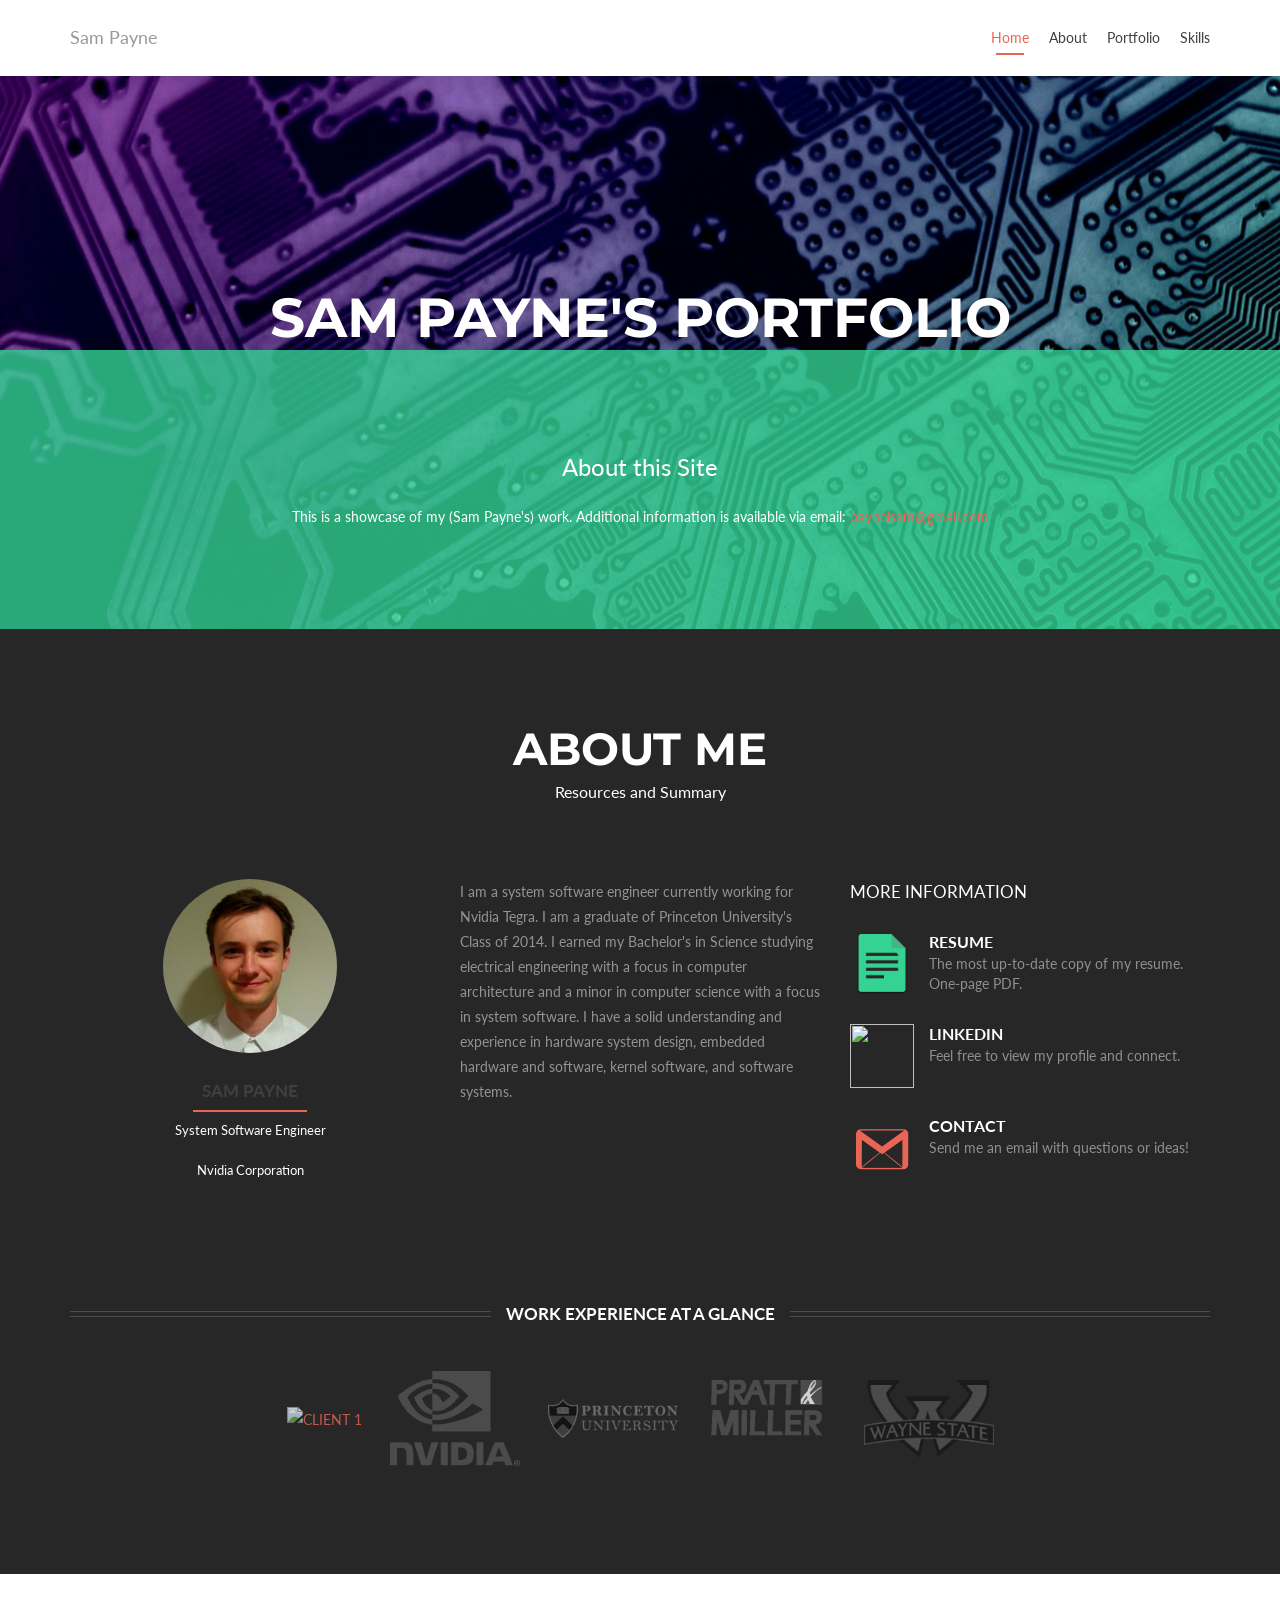
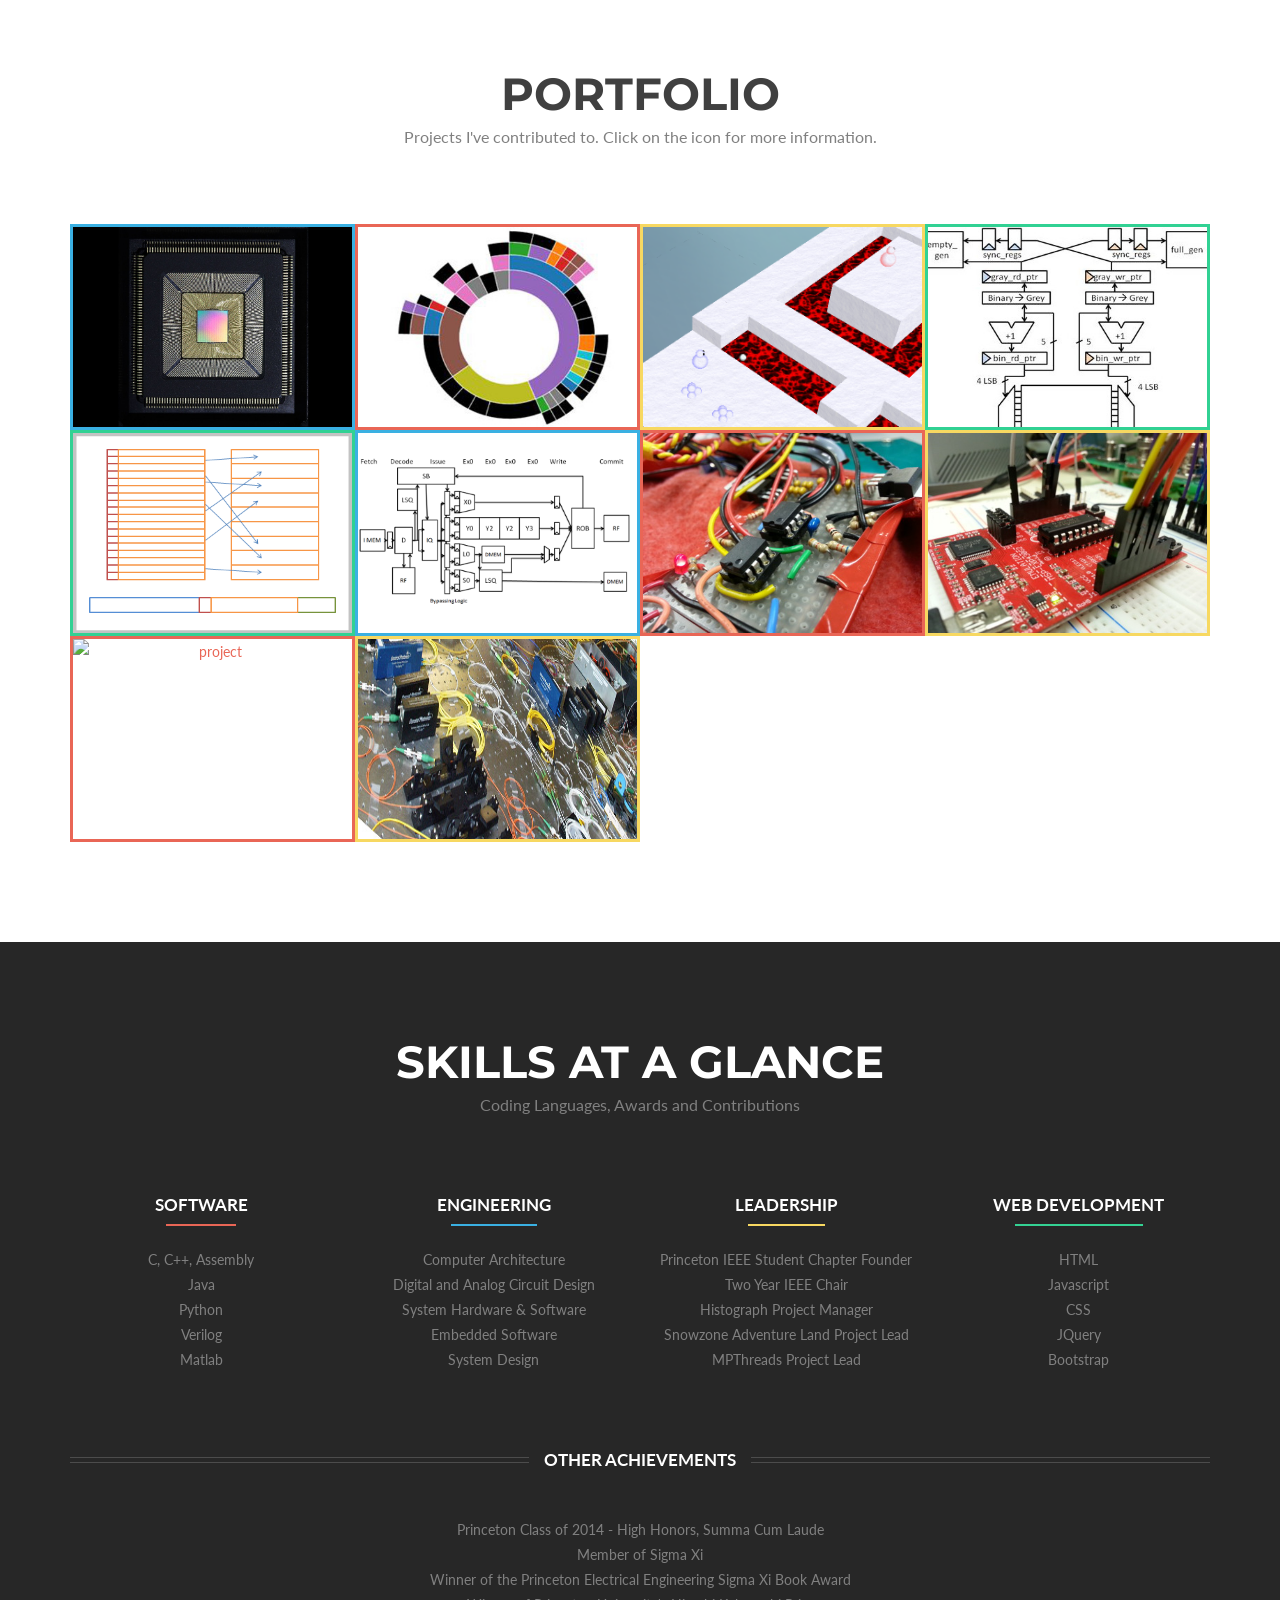
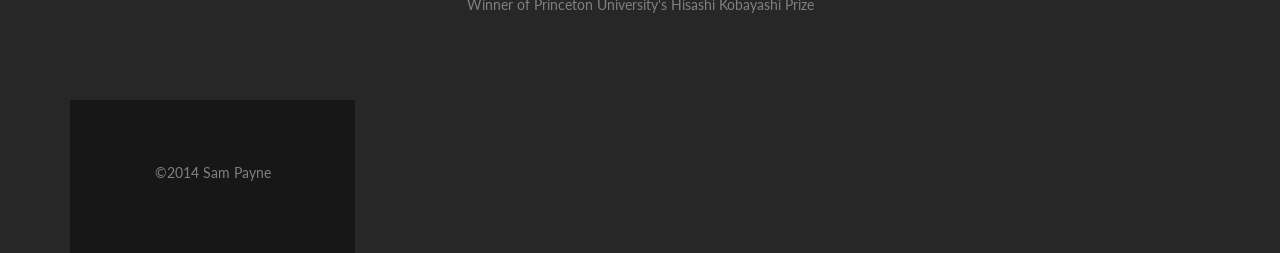
==== commit e3fc8b0c: "changed file names and corrected project typo" ====
--- a/index.html
+++ b/index.html
@@ -222,7 +222,7 @@
 
 		<!-- SHORT DESCRIPTION ABOUT THE SECTION -->
 		<h6>
-			A few projects I've contributed to. Click on the icon for more information.
+			Projects I've contributed to. Click on the icon for more information.
 		</h6>
 	</div>
 	<!-- / END SECTION HEADER -->
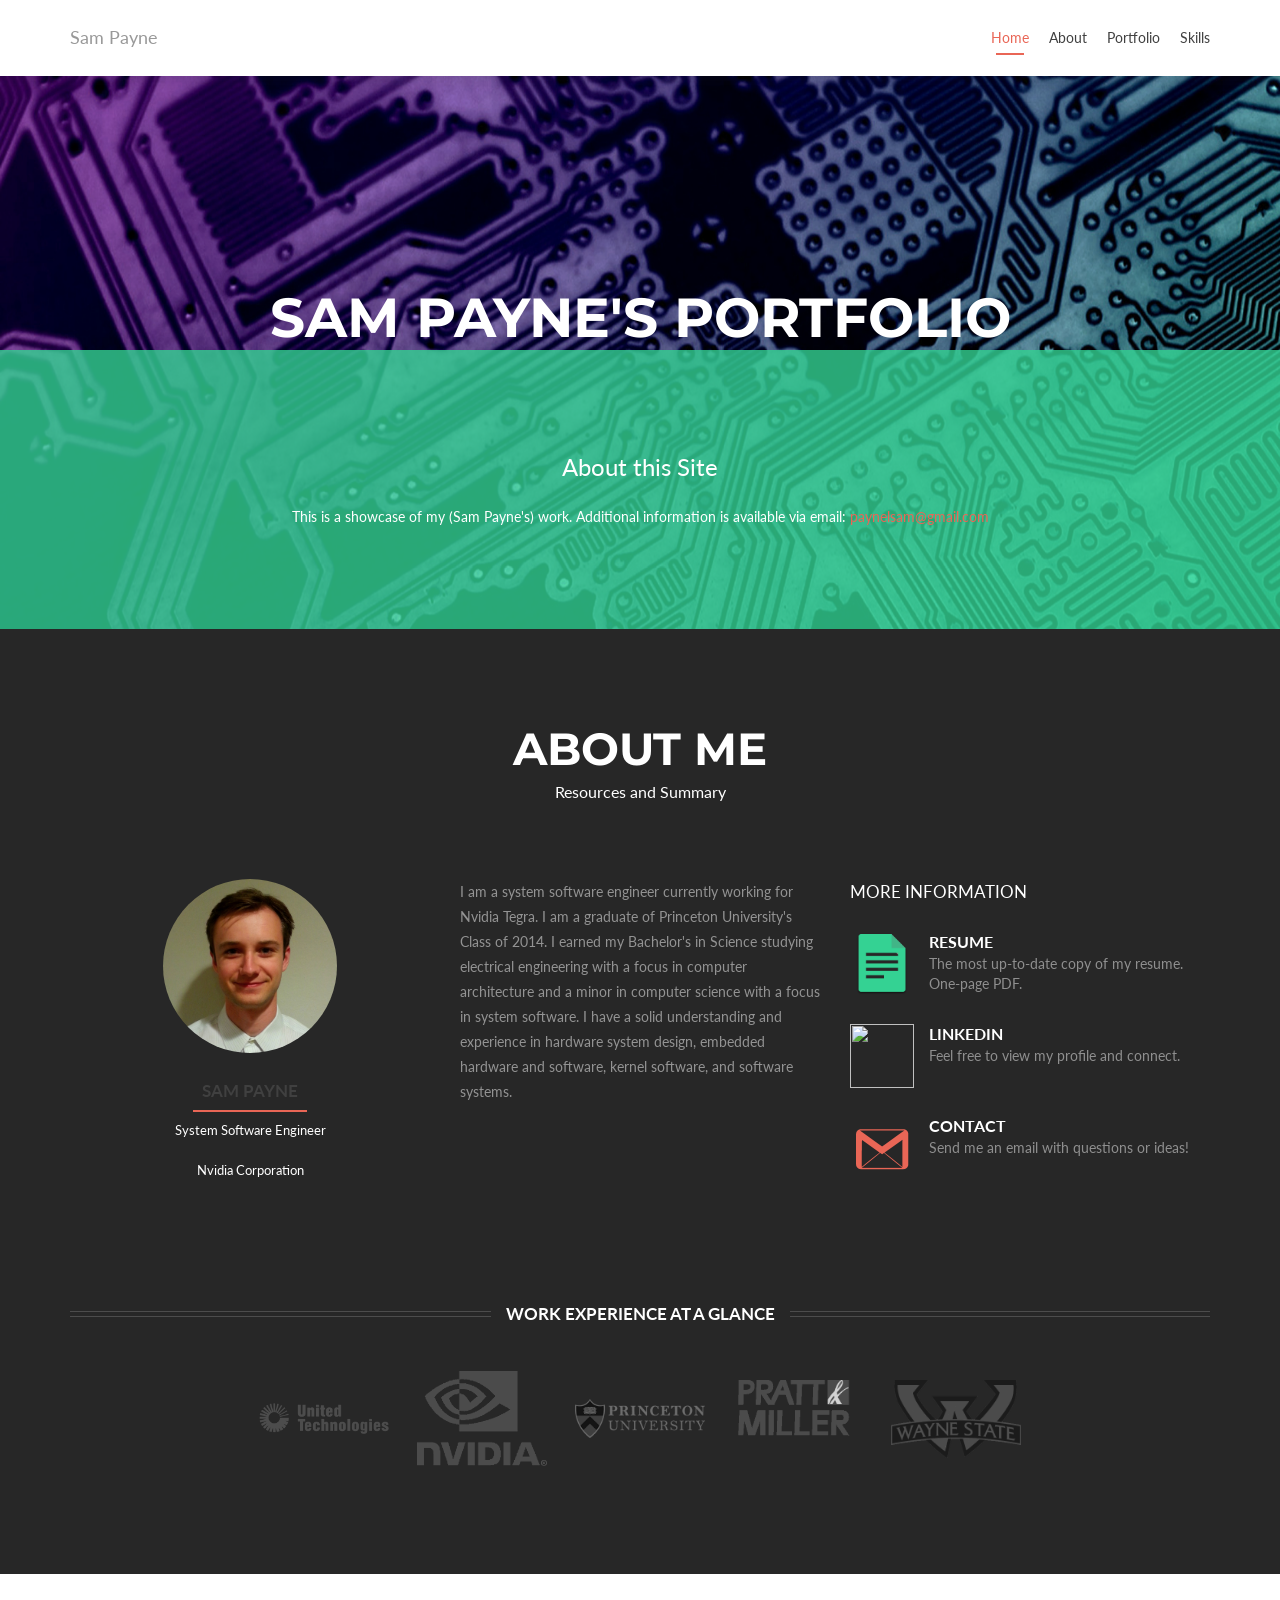
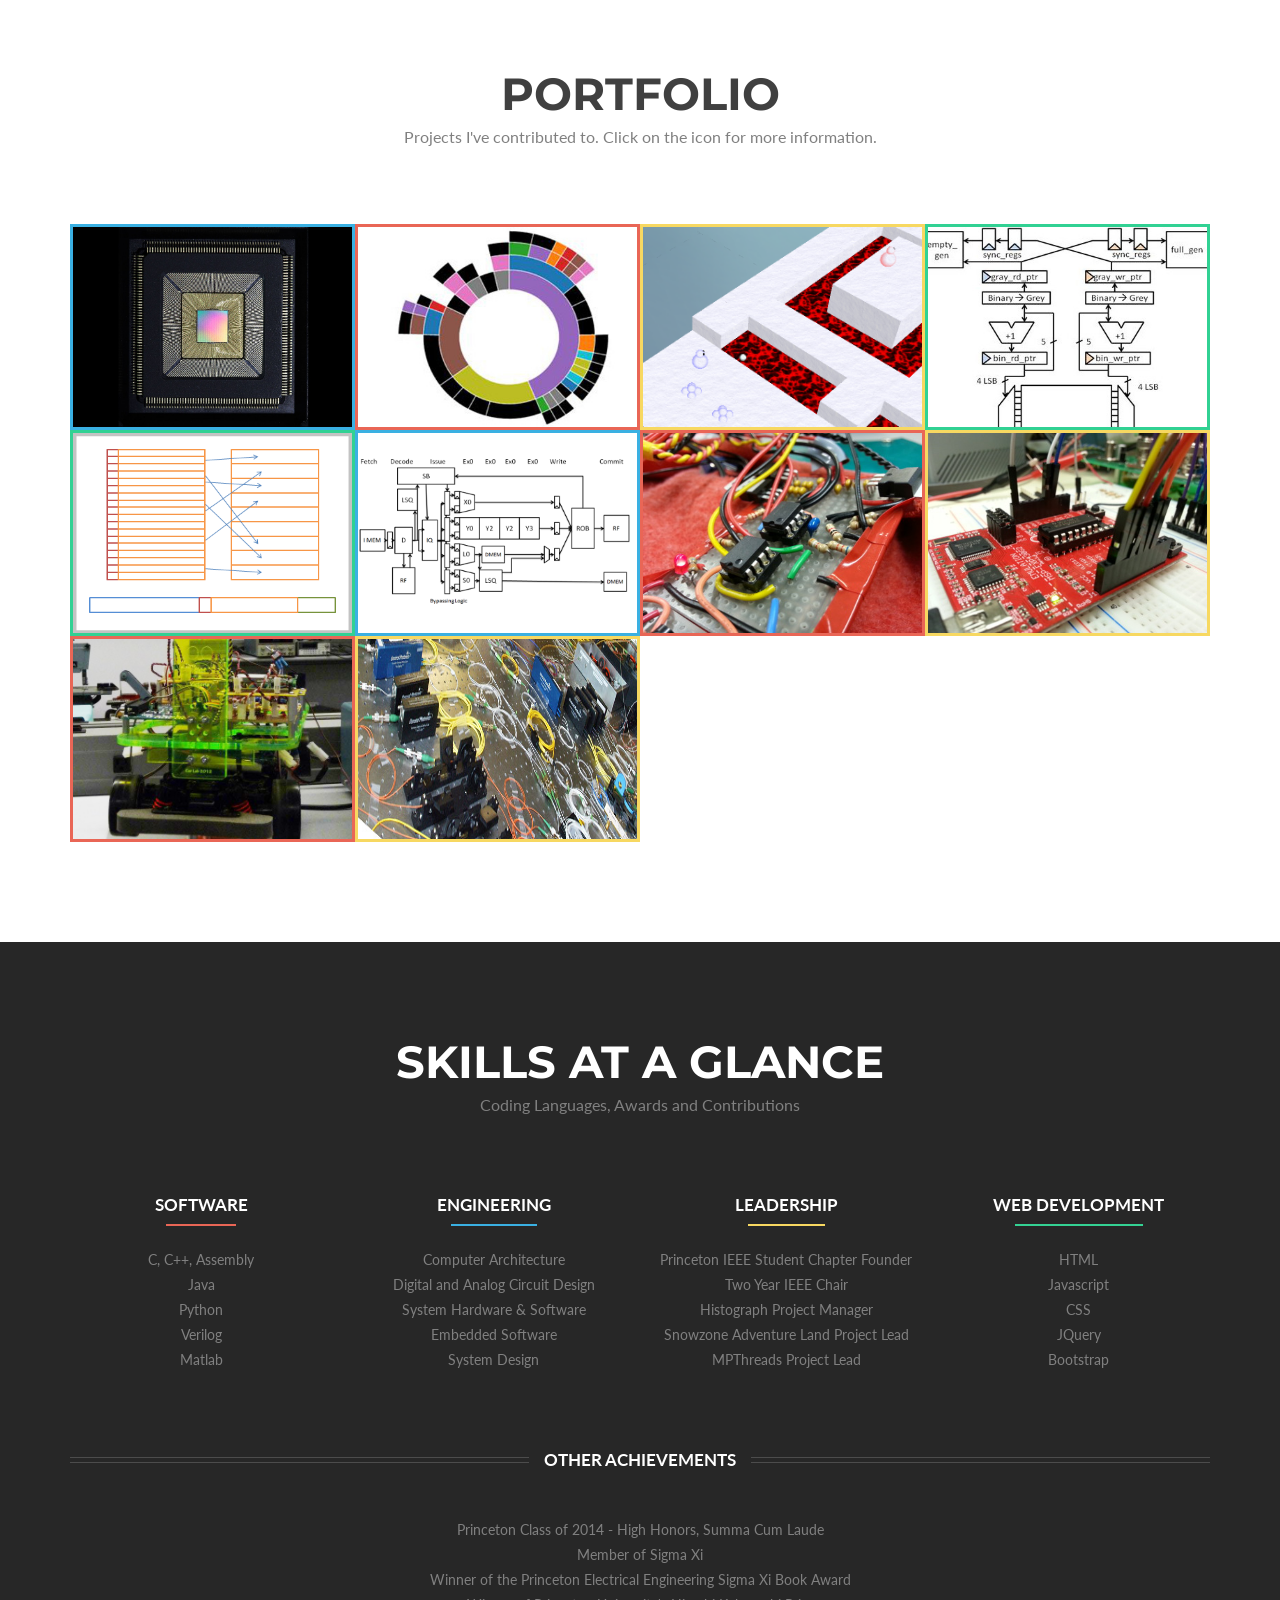
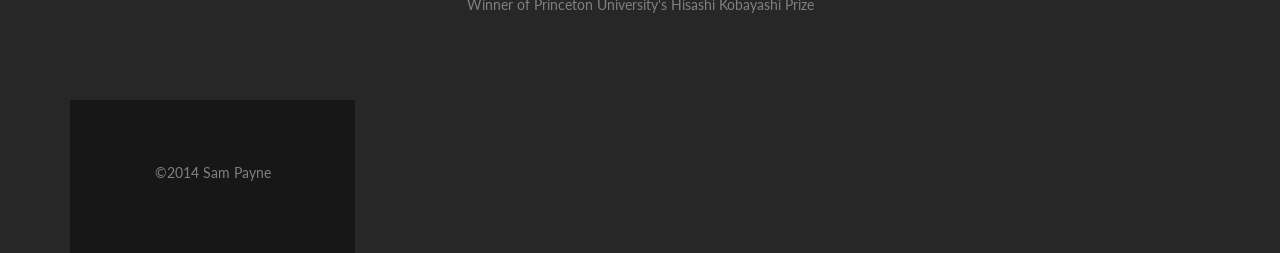
==== commit ff9aea34: "adjusts project naming scheme all project pages are lower case now" ====
--- a/index.html
+++ b/index.html
@@ -333,7 +333,7 @@
 
         <!-- PROJECT -->
         <li class="wow blueli fadeInDown animated animated" data-wow-offset="30" data-wow-duration="1.5s" data-wow-delay="0.15s" style="visibility: visible;-webkit-animation-duration: 1.5s; -moz-animation-duration: 1.5s; animation-duration: 1.5s;-webkit-animation-delay: 0.15s; -moz-animation-delay: 0.15s; animation-delay: 0.15s;">
-        <a href="./projects/ILP.html" class="more"><img src="./img/ilp.png" width="400 px" height="200 px" alt="project">
+        <a href="./projects/ilp.html" class="more"><img src="./img/ilp.png" width="400 px" height="200 px" alt="project">
 			<div class="project-info">
 				<div class="project-details">
 					<h5 class="white-text blue-border-bottom">
@@ -352,7 +352,7 @@
 
         <!-- PROJECT -->
         <li class="wow redli fadeInDown animated animated" data-wow-offset="30" data-wow-duration="1.5s" data-wow-delay="0.15s" style="visibility: visible;-webkit-animation-duration: 1.5s; -moz-animation-duration: 1.5s; animation-duration: 1.5s;-webkit-animation-delay: 0.15s; -moz-animation-delay: 0.15s; animation-delay: 0.15s;">
-        <a href="./projects/MPThreads.html" class="more"><img src="./img/mpthreads.jpg" width="400 px" height="200 px" alt="project">
+        <a href="./projects/mpthreads.html" class="more"><img src="./img/mpthreads.jpg" width="400 px" height="200 px" alt="project">
 			<div class="project-info">
 				<div class="project-details">
 					<h5 class="white-text red-border-bottom">
@@ -371,7 +371,7 @@
 
 		<!-- PROJECT -->
         <li class="wow yellowli fadeInRight animated animated" data-wow-offset="30" data-wow-duration="1.5s" data-wow-delay="0.15s" style="visibility: visible;-webkit-animation-duration: 1.5s; -moz-animation-duration: 1.5s; animation-duration: 1.5s;-webkit-animation-delay: 0.15s; -moz-animation-delay: 0.15s; animation-delay: 0.15s;">
-        <a href="./projects/SHM.html" class="more"><img src="./img/shm.jpg" width="400 px" height="200 px" alt="project">
+        <a href="./projects/shm.html" class="more"><img src="./img/shm.jpg" width="400 px" height="200 px" alt="project">
 			<div class="project-info">
 				<div class="project-details">
 					<h5 class="white-text yellow-border-bottom">
@@ -390,7 +390,7 @@
 
         <!-- PROJECT -->
         <li class="wow redli fadeInLeft animated animated" data-wow-offset="30" data-wow-duration="1.8s" data-wow-delay="0.15s" style="visibility: visible;-webkit-animation-duration: 1.8s; -moz-animation-duration: 1.8s; animation-duration: 1.8s;-webkit-animation-delay: 0.15s; -moz-animation-delay: 0.15s; animation-delay: 0.15s;">
-        <a href="./projects/Rover.html" class="more"><img src="./img/rover.jpg" width="400 px" height="200 px" alt="project">
+        <a href="./projects/rover.html" class="more"><img src="./img/rover.jpg" width="400 px" height="200 px" alt="project">
 			<div class="project-info">
 				<div class="project-details">
 					<h5 class="white-text red-border-bottom">
@@ -409,7 +409,7 @@
 
         <!-- PROJECT -->
         <li class="wow yellowli fadeInRight animated animated" data-wow-offset="30" data-wow-duration="1.5s" data-wow-delay="0.15s" style="visibility: visible;-webkit-animation-duration: 1.5s; -moz-animation-duration: 1.5s; animation-duration: 1.5s;-webkit-animation-delay: 0.15s; -moz-animation-delay: 0.15s; animation-delay: 0.15s;">
-        <a href="./projects/PhotonicNeuron.html" class="more"><img src="./img/photonicneuron.jpg" width="400 px" height="200 px" alt="project">
+        <a href="./projects/photonicneuron.html" class="more"><img src="./img/photonicneuron.jpg" width="400 px" height="200 px" alt="project">
 			<div class="project-info">
 				<div class="project-details">
 					<h5 class="white-text yellow-border-bottom">
